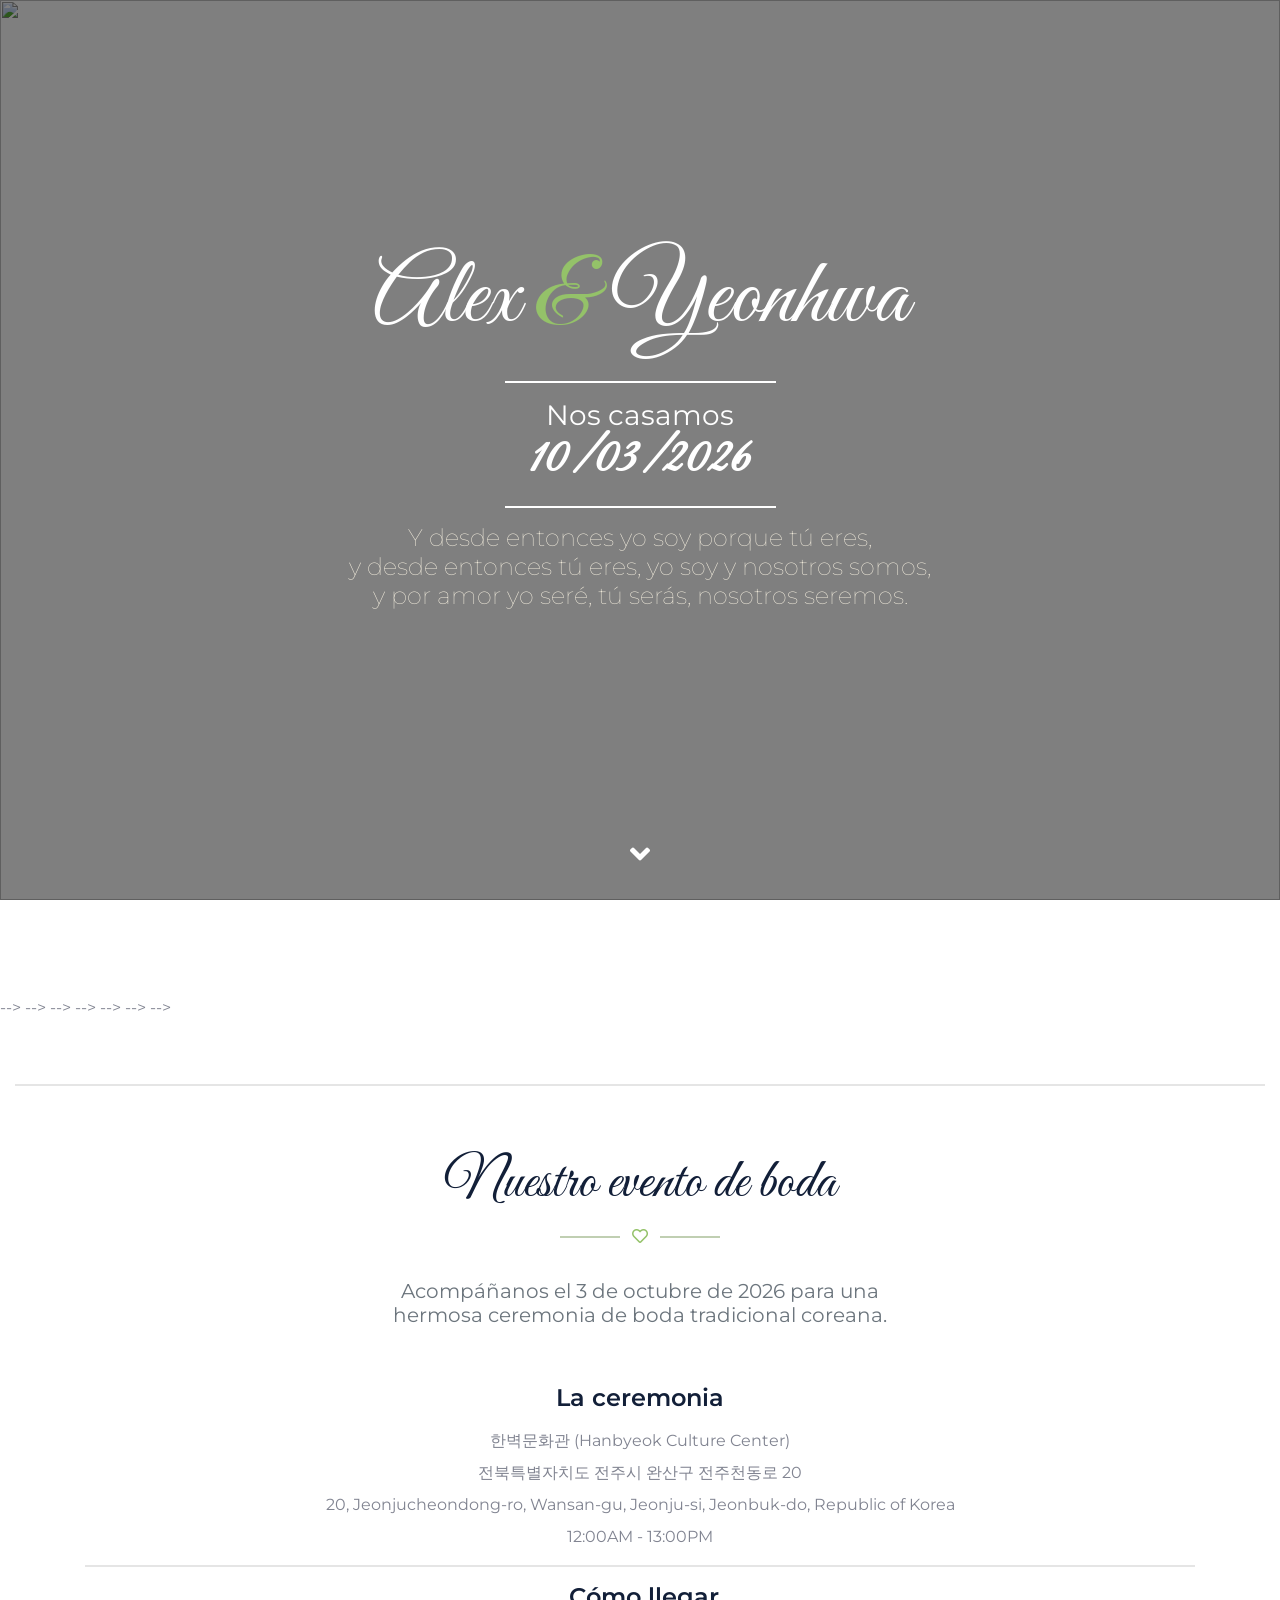
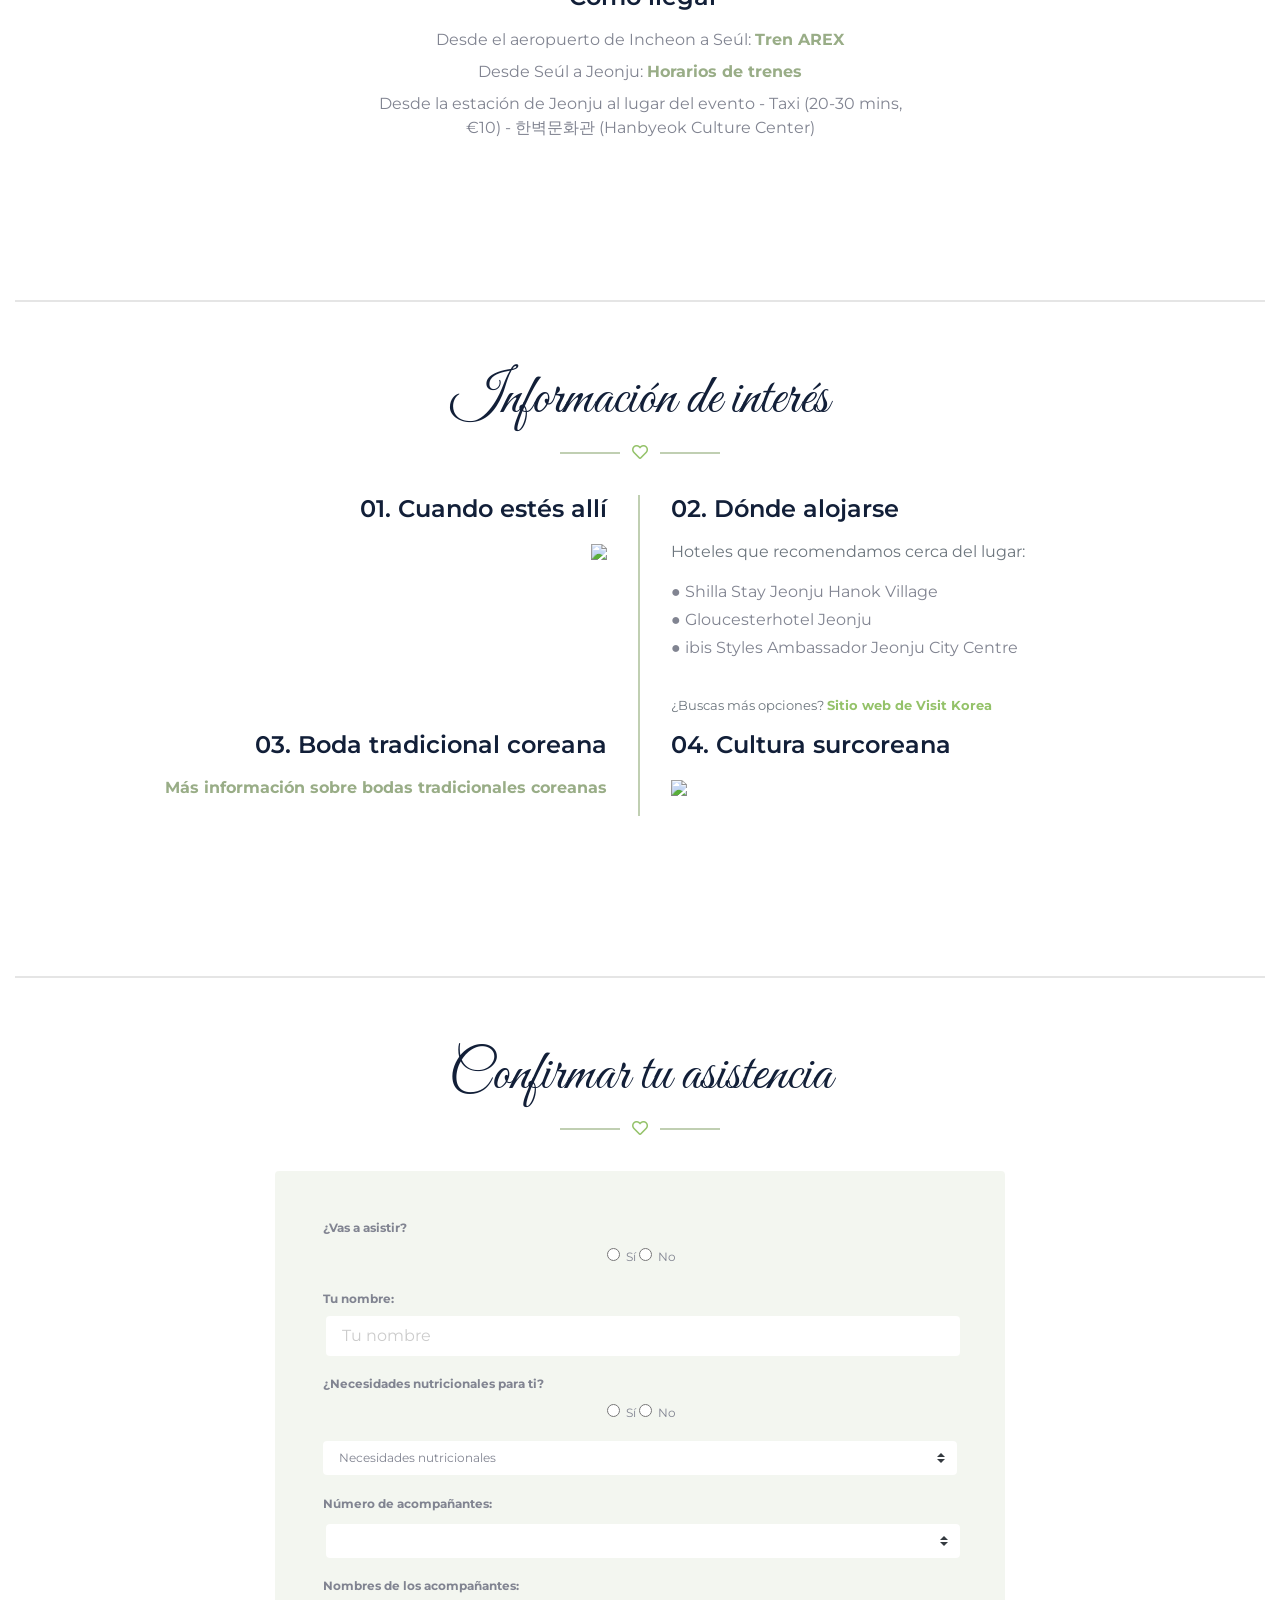
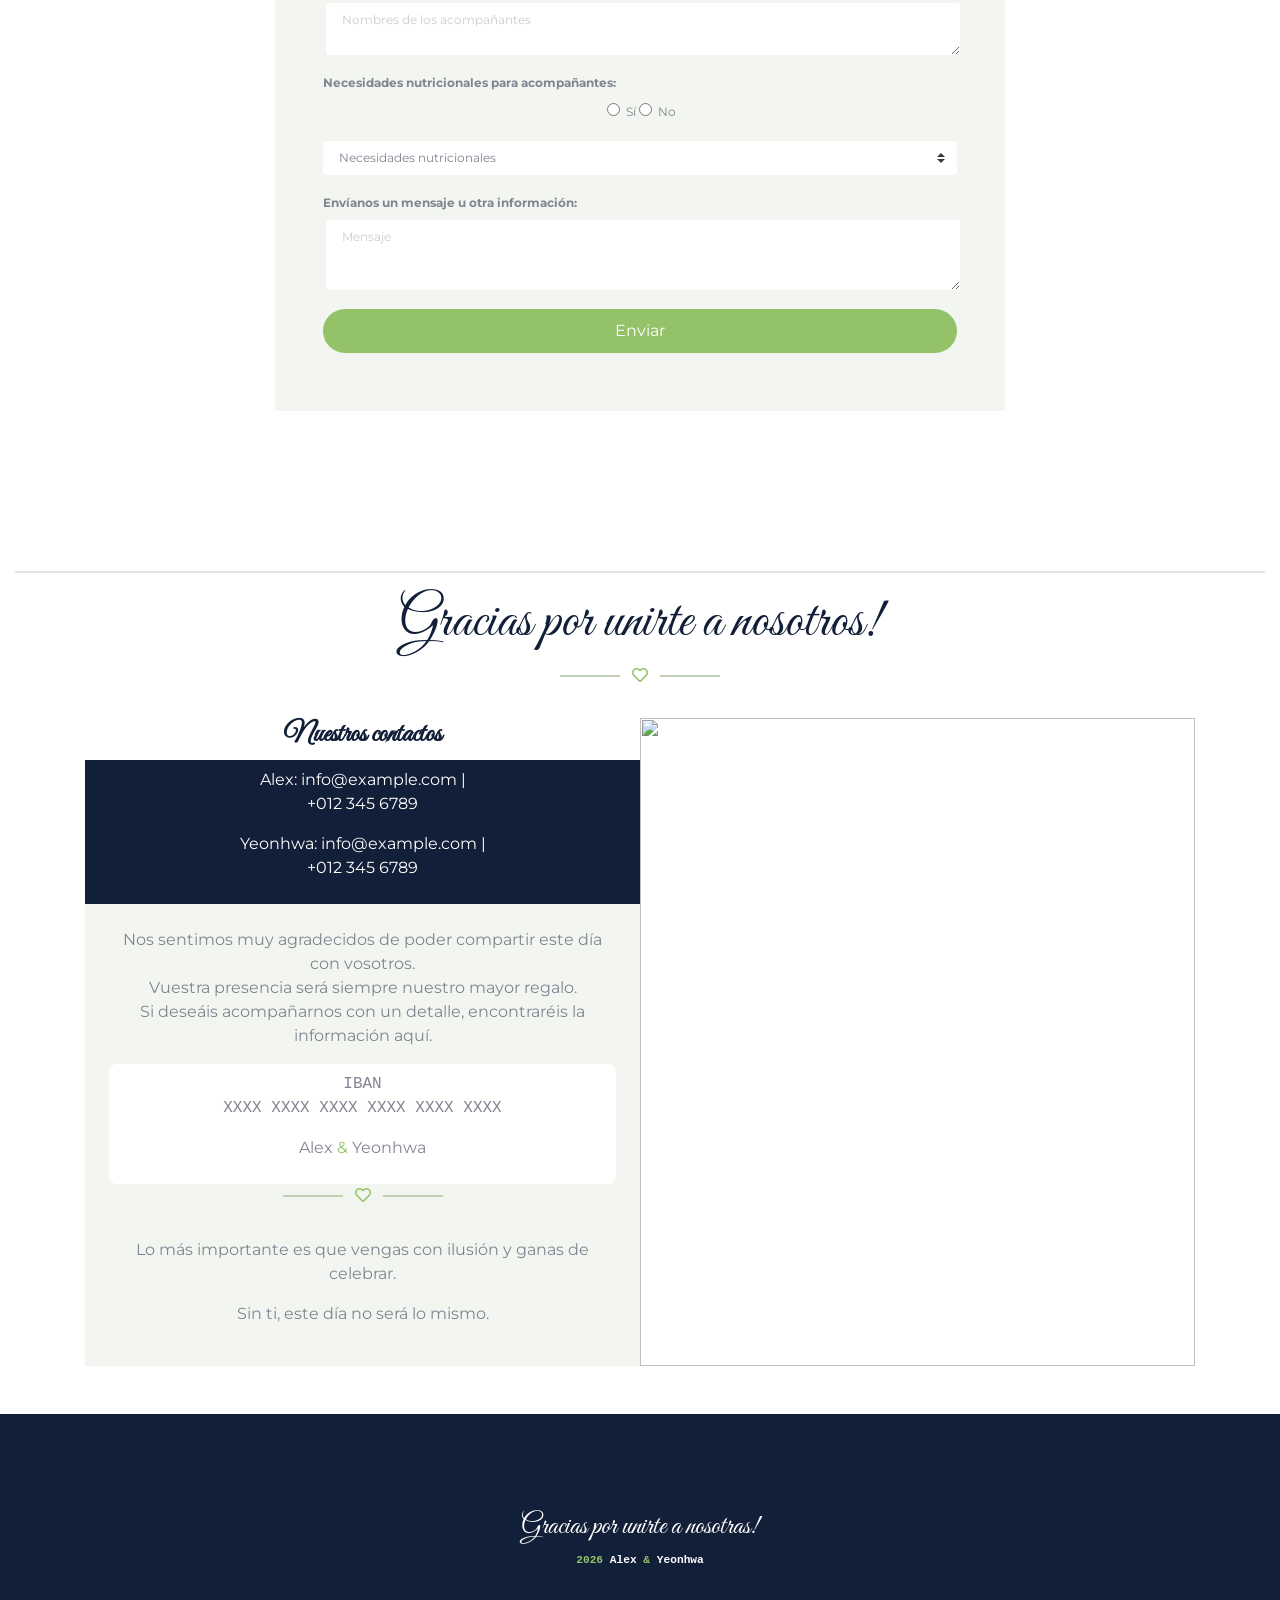
==== v_espanol/index.html @ d1706a79 "Add files via upload" ====
<!DOCTYPE html>
<html lang="en">

<head>
	<meta charset="utf-8">
	<title>Alex &#38; Yeonhwa Wedding</title>
	<meta name="viewport" content="width=device-width, initial-scale=1.0">
	<meta content="Free HTML Templates" name="keywords">
	<meta content="Free HTML Templates" name="description">

	<!-- Favicon -->
	<link href="img/favicon.ico" rel="icon">

	<!-- Google Web Fonts -->
	<link rel="preconnect" href="https://fonts.gstatic.com">
	<link href="https://fonts.googleapis.com/css2?family=Great+Vibes&family=Montserrat:wght@400;600&display=swap" rel="stylesheet">
	<link rel="preconnect" href="https://fonts.gstatic.com" crossorigin>
	<link href="https://fonts.googleapis.com/css2?family=Great+Vibes&family=Roboto:ital,wght@0,100..900;1,100..900&display=swap" rel="stylesheet">
	<!-- Font Awesome -->
	<link href="https://cdnjs.cloudflare.com/ajax/libs/font-awesome/5.10.0/css/all.min.css" rel="stylesheet">

	<!-- Libraries Stylesheet -->
	<link href="lib/owlcarousel/assets/owl.carousel.min.css" rel="stylesheet">
	<link href="lib/lightbox/css/lightbox.min.css" rel="stylesheet">

	<!-- Customized Bootstrap Stylesheet -->
	<link href="css/style.css" rel="stylesheet">
</head>

<body data-spy="scroll" data-target=".navbar" data-offset="51">
	<!-- Navbar Start -->
	<nav class="navbar fixed-top shadow-sm navbar-expand-lg bg-dark navbar-dark py-3 py-lg-0 px-lg-5">
		<a href="index.html" class="navbar-brand d-block d-lg-none">
			<h1 class="font-secondary text-white mb-n2">Alex <span class="text-dark-light-green">&#38;</span> Yeonhwa</h1>
		</a>
		<button type="button" class="navbar-toggler" data-toggle="collapse" data-target="#navbarCollapse">
			<span class="navbar-toggler-icon"></span>
		</button>
		<div class="collapse navbar-collapse justify-content-between" id="navbarCollapse">
			<div class="navbar-nav ml-auto py-0">
				<a href="#home" class="nav-item nav-link active">Inicio</a>
				<a href="#event" class="nav-item nav-link">Event</a>
				<a href="#informa" class="nav-item nav-link">Información</a>

				<!--
				<a href="#story" class="nav-item nav-link">Story</a>
				<a href="#gallery" class="nav-item nav-link">Gallery</a>
-->
			</div>
			<a href="index.html" class="navbar-brand mx-5 d-none d-lg-block">
				<h1 class="font-secondary text-white mb-n2">Alex <span class="text-dark-light-green">&#38;</span> Yeonhwa</h1>
			</a>
			<div class="navbar-nav mr-auto py-0">
				<a href="#rsvp" class="nav-item nav-link">RSVP</a>
				<a href="#contact" class="nav-item nav-link">Contacto</a>

				<a href="../index.html" class="nav-item nav-link"><img src="img/reino-unido.png"></a>
				<a href="v_korean/index.html" class="nav-item nav-link"><img src="img/corea-del-sur.png"></a>
				<a href="#" class="nav-item nav-link"><img src="img/espana.png"></a>

			</div>
		</div>
	</nav>
	<!-- Navbar End -->


	<!-- Carousel Start -->
	<div class="container-fluid p-0 mb-5 pb-5" id="home">
		<div id="">
			<div class="carousel-inner">
				<div class="carousel-item position-relative active" style="height: 100vh; min-height: 400px;">
					<img class="position-absolute w-100 h-100" src="img/carousel-1.jpg" style="object-fit: cover;">
					<div class="carousel-caption d-flex flex-column align-items-center justify-content-center">
						<div class="p-3" style="max-width: 900px;">
							<h1 class="display-1 font-secondary text-white mt-n3 mb-md-4">Alex <span class="text-dark-light-green">&#38;</span> Yeonhwa</h1>
							<div class="d-inline-block border-top border-bottom border-light py-3 px-4">
								<h3 class="font-weight-normal text-white m-0">Nos casamos</h3>
								<h3 class="font-weight-bolder font-secondary text-white m-0" style="font-size: 3rem;letter-spacing: 2px;">10/03/2026</h3>
							</div>
							<div class="d-inline-block  border-light py-3 px-4">
								<h4 class="text-white font-weight-lighter">
									<blockquote class="blockquote-home">Y desde entonces yo soy porque tú eres,<br>y desde entonces tú eres, yo soy y nosotros somos,<br>y por amor yo seré, tú serás, nosotros seremos.</blockquote>
								</h4>
							</div>
						</div>
					</div>
				</div>

			</div>

		</div>
	</div>
	<!-- Carousel End -->


	<!-- About Start -->
	<!-- <div class="container-fluid py-5" id="about"> -->
	<!-- 	<div class="container py-5"> -->
	<!-- 		<div class="section-title position-relative text-center"> -->
	<!-- 			<h1 class="font-secondary display-4">Nuestra historia en una canción</h1> -->
	<!---->
	<!-- 			<!--				<h6 class="text-uppercase text-primary mb-3" style="letter-spacing: 3px;">About</h6>--> -->
	<!-- 			<i class="far fa-heart text-dark-light-green"></i> -->
	<!-- 		</div> -->
	<!-- 		<div class="row m-0 mb-4 mb-md-0 pb-2 pb-md-0"> -->
	<!-- 			<div class="col-md-6 p-0 text-center text-md-right"> -->
	<!-- 				<div class="h-100 d-flex flex-column justify-content-center bg-secondary_semi p-5"> -->
	<!-- 					<p>Lorem elitr magna stet rebum dolores sed. Est stet labore est lorem lorem at amet sea, eos tempor rebum, labore amet ipsum sea lorem, stet rebum eirmod amet. Kasd clita kasd stet amet est dolor elitr.</p> -->
	<!-- 					<!-- <p><audio controls> --> -->
	<!-- 					<!-- 		<source src="music/TheGrandJamSweetCaroline2024.mp3" type="audio/mpeg" preload="none"> --> -->
	<!-- 					<!-- 		Tu navegador no soporta este elemento de audio. --> -->
	<!-- 					<!-- 	</audio> --> -->
	<!-- 					<!----> -->
	<!--      <!--         </p> --> -->
	<!-- 				</div> -->
	<!-- 			</div> -->
	<!-- 			<div class="col-md-6 p-0" style="min-height: 400px;"> -->
	<!-- 				<img class="position-absolute w-100 h-100" src="img/Mugunghwa_flor.png" style="object-fit: cover;"> -->
	<!-- 			</div> -->
	<!-- 		</div> -->
	<!-- 	</div> -->
	<!-- </div> -->
	<!-- About End -->



	<!-- Gallery Start
	<div class="container-fluid bg-gallery" id="gallery" style="padding: 120px 0; margin: 90px 0;">
		<div class="section-title position-relative text-center" style="margin-bottom: 120px;">
			<h1 class="font-secondary display-4 text-white">Our Photo Gallery</h1>
			<i class="far fa-heart text-dark-light-green"></i>
		</div>
		<div class="owl-carousel gallery-carousel">
			<div class="gallery-item">
				<img class="img-fluid w-100" src="img/gallery-1.jpg" alt="">
				<a href="img/gallery-1.jpg" data-lightbox="gallery">
					<i class="fa fa-2x fa-plus text-white"></i>
				</a>
			</div>
			<div class="gallery-item">
				<img class="img-fluid w-100" src="img/gallery-2.jpg" alt="">
				<a href="img/gallery-2.jpg" data-lightbox="gallery">
					<i class="fa fa-2x fa-plus text-white"></i>
				</a>
			</div>
			<div class="gallery-item">
				<img class="img-fluid w-100" src="img/gallery-3.jpg" alt="">
				<a href="img/gallery-3.jpg" data-lightbox="gallery">
					<i class="fa fa-2x fa-plus text-white"></i>
				</a>
			</div>
			<div class="gallery-item">
				<img class="img-fluid w-100" src="img/gallery-4.jpg" alt="">
				<a href="img/gallery-4.jpg" data-lightbox="gallery">
					<i class="fa fa-2x fa-plus text-white"></i>
				</a>
			</div>
			<div class="gallery-item">
				<img class="img-fluid w-100" src="img/gallery-5.jpg" alt="">
				<a href="img/gallery-5.jpg" data-lightbox="gallery">
					<i class="fa fa-2x fa-plus text-white"></i>
				</a>
			</div>
			<div class="gallery-item">
				<img class="img-fluid w-100" src="img/gallery-6.jpg" alt="">
				<a href="img/gallery-6.jpg" data-lightbox="gallery">
					<i class="fa fa-2x fa-plus text-white"></i>
				</a>
			</div>
		</div>
	</div>
 Gallery End -->


	<!-- Event Start -->
	<div class="container-fluid py-5" id="event">
		<hr>
		<div class="container py-5">
			<div class="section-title position-relative text-center">
				<!--   <h6 class="text-uppercase text-primary mb-3" style="letter-spacing: 3px;">Event</h6> -->
				<h1 class="font-secondary display-4">Nuestro evento de boda</h1>
				<i class="far fa-heart text-dark-light-green"></i>
			</div>
			<div class="row justify-content-center">
				<div class="col-md-6 text-center">
					<h5 class="font-weight-normal text-muted mb-3 pb-3">Acompáñanos el 3 de octubre de 2026 para una hermosa ceremonia de boda tradicional coreana.</h5>
				</div>
			</div>
			<div class="row">
				<div class="col-12">
					<div class="text-center">
						<img class="img-fluid mb-4" src="img/event-1.jpg" alt="" style="max-width:400px; border-radius:.5rem;">
						<h4 class="mb-3">La ceremonia</h4>
						<p class="mb-2">한벽문화관 (Hanbyeok Culture Center)</p>
						<p class="mb-2">전북특별자치도 전주시 완산구 전주천동로 20</p>
						<p class="mb-2">20, Jeonjucheondong-ro, Wansan-gu, Jeonju-si, Jeonbuk-do, Republic of Korea</p>
						<p class="mb-0">12:00AM - 13:00PM</p>
					</div>
				</div>
				<!--
				<div class="col-md-6">
					<div class="text-center text-md-left ml-md-3">
						<img class="img-fluid mb-4" src="img/event-2.jpg" alt="">
						<h4 class="mb-3">El convite</h4>
						<p class="mb-2">한벽문화관 (Hanbyeok Culture Center)</p>
						<p class="mb-2">전북특별자치도 전주시 완산구 전주천동로 20</p>
						<p class="mb-2">20, Jeonjucheondong-ro, Wansan-gu, Jeonju-si, Jeonbuk-do, Republic of Korea</p>
						<p class="mb-0">12:00AM - 13:00PM</p>
					</div>
				</div>
			-->
			</div>
			<hr>
			<div class="row justify-content-center">
				<div class="col-md-6 text-center">
					<h4 class="mb-3"><img class="img-fluid mb-4" src="img/mapa.png" alt=""> Cómo llegar</h4>
					<p class="m-0 mb-2">Desde el aeropuerto de Incheon a Seúl: <a href="https://www.seoul-airport.com/arex.php">Tren AREX</a></p>
					<p class="m-0 mb-2">Desde Seúl a Jeonju: <a href="https://www.koreantrain.com/train-seoul-jeonju">Horarios de trenes</a></p>
					<p class="m-0">Desde la estación de Jeonju al lugar del evento - Taxi (20-30 mins, €10) - 한벽문화관 (Hanbyeok Culture Center)</p>
				</div>
			</div>
		</div>
	</div>
	<!-- Event End -->

	<!-- details and more information Start -->



	<div class="container-fluid py-5" id="informa">
		<hr>
		<div class="container py-5">
			<div class="section-title position-relative text-center">
				<h1 class="font-secondary display-4">Información de interés</h1>
				<i class="far fa-heart text-dark-light-green"></i>
			</div>

			<div class="row">
				<div class="col-md-6 border-right border-primary">
					<div class="text-center text-md-right mr-md-3 mb-4 mb-md-0">
						<h4 class="mb-3">01. Cuando estés allí
						</h4>
						<p><a href="https://spanish.visitkorea.or.kr/svc/main/index.do">
								<img class="imagen-link" style="width:20%; height: auto;" src="img/site_logo_turism_Korea.png"></a>
						</p>
					</div>
				</div>
				<div class="col-md-6">
					<div class="text-center text-md-left ml-md-3">
						<h4 class="mb-3">02. Dónde alojarse</h4>
						<p class="m-0 text-muted mb-3">Hoteles que recomendamos cerca del lugar:</p>
						<ul class="list-unstyled d-inline-block text-left">
							<li class="mb-1">&#9679; Shilla Stay Jeonju Hanok Village</li>
							<li class="mb-1">&#9679; Gloucesterhotel Jeonju</li>
							<li class="mb-1">&#9679; ibis Styles Ambassador Jeonju City Centre</li>
						</ul>
						<p class="mt-3 small text-muted">¿Buscas más opciones? <a href="https://english.visitkorea.or.kr/svc/contents/contentsView.do?vcontsId=140676" class="text-dark-light-green">Sitio web de Visit Korea</a></p>
					</div>
				</div>
			</div>
			<div class="row">
				<div class="col-md-6 border-right border-primary">
					<div class="text-center text-md-right mr-md-3 mb-4 mb-md-0">
						<h4 class="mb-3">03. Boda tradicional coreana
						</h4>
						<p><a href="https://www.brides.com/traditional-korean-wedding-5087200">Más información sobre bodas tradicionales coreanas</a></p>
					</div>
				</div>
				<div class="col-md-6">
					<div class="text-center text-md-left ml-md-3">
						<h4 class="mb-3">04. Cultura surcoreana</h4>
						<p class="m-0"><a href="https://koreankulture.com/en/korean-culture/"><img class="imagen-link" style="width:15%; height: auto;" src="img/Korean-Kulture.png"></a>
						</p>
					</div>
				</div>
			</div>
		</div>
	</div>
	<!-- Information End -->


	<!-- RSVP Start -->
	<div class="container-fluid py-5" id="rsvp">
		<hr>
		<div class="container py-5">
			<div class="section-title position-relative text-center">
				<h1 class="font-secondary display-4">Confirmar tu asistencia</h1>
				<i class="far fa-heart text-dark-light-green"></i>
			</div>
			<div class="row justify-content-center">
				<div class="col-lg-8">
					<div class="d-flex flex-column justify-content-center bg-secondary_semi p-4 p-md-5 rounded">

						<form id="contactoForm">
							<div class="form-row mb-3">
								<div class="col-12">
									<p class="mb-2 font-weight-bold">¿Vas a asistir?</p>
									<div class="d-flex justify-content-center gap-4">
										<label class="radio-option"><input type="radio" name="attend" value="yes" required> Sí</label>
										<label class="radio-option"><input type="radio" name="attend" value="no" required> No</label>
									</div>
								</div>
							</div>
							<div class="form-row mb-3">
								<div class="col-12">
									<label for="name" class="font-weight-bold d-block mb-2">Tu nombre:</label>
									<input id="name" name="name" type="text" class="form-control bg-white border-0 rounded px-3 py-2 w-100" placeholder="Tu nombre" />
								</div>
							</div>
							<div class="form-row mb-3">
								<div class="col-12">
									<p class="mb-2 font-weight-bold">¿Necesidades nutricionales para ti?</p>
									<div class="d-flex flex-column align-items-center">
										<div class="d-flex justify-content-center gap-4 mb-2">
											<label class="radio-option"><input type="radio" name="nutrineedguest" value="yes" required> Sí</label>
											<label class="radio-option"><input type="radio" name="nutrineedguest" value="no" required> No</label>
										</div>
										<select name="nutritionalguest" class="form-control border-0 rounded px-3 py-2 w-100 custom-select">
											<option value="nutritionalguest" disabled selected>Necesidades nutricionales</option>
											<option value="Celiac">Celíaco/a</option>
											<option value="Egg Intolerant">Intolerante al huevo</option>
											<option value="Lactose Intolerant">Intolerante a la lactosa</option>
											<option value="Nut Intolerant">Intolerante a los frutos secos</option>
											<option value="Vegan">Vegano/a</option>
											<option value="Vegetarian">Vegetariano/a</option>
										</select>
									</div>
								</div>
							</div>
							<div class="form-row mb-3">
								<div class="col-12">
									<label for="ncompanions" class="font-weight-bold d-block mb-2">Número de acompañantes:</label>
									<select name="ncompanions" id="ncompanions" class="form-control border-0 rounded px-3 py-2 w-100 custom-select">
										<option value="0"> </option>
										<option value="1">1</option>
										<option value="2">2</option>
										<option value="3">3</option>
										<option value="4">4</option>
									</select>
								</div>
							</div>
							<div class="form-row mb-3">
								<div class="col-12">
									<label for="companionsname" class="font-weight-bold d-block mb-2">Nombres de los acompañantes:</label>
									<textarea id="companionsname" name="companionsname" type="text" class="form-control border-0 rounded px-3 py-2 w-100" rows="2" placeholder="Nombres de los acompañantes"></textarea>
								</div>
							</div>
							<div class="form-row mb-3">
								<div class="col-12">
									<p class="mb-2 font-weight-bold">Necesidades nutricionales para acompañantes:</p>
									<div class="d-flex flex-column align-items-center">
										<div class="d-flex justify-content-center gap-4 mb-2">
											<label class="radio-option"><input type="radio" name="nutrineedcompanion" value="yes" required> Sí</label>
											<label class="radio-option"><input type="radio" name="nutrineedcompanion" value="no" required> No</label>
										</div>
										<select name="nutricompanion" class="form-control border-0 rounded px-3 py-2 w-100 custom-select">
											<option value="Nutritional needs" disabled selected>Necesidades nutricionales</option>
											<option value="Celiac">Celíaco/a</option>
											<option value="Egg Intolerant">Intolerante al huevo</option>
											<option value="Lactose Intolerant">Intolerante a la lactosa</option>
											<option value="Nut Intolerant">Intolerante a los frutos secos</option>
											<option value="Vegan">Vegano/a</option>
											<option value="Vegetarian">Vegetariano/a</option>
										</select>
									</div>
								</div>
							</div>
							<div class="form-row mb-3">
								<div class="col-12">
									<label class="font-weight-bold d-block mb-2">Envíanos un mensaje u otra información:</label>
									<textarea name="message" class="form-control border-0 rounded px-3 py-2 w-100" rows="3" placeholder="Mensaje"></textarea>
								</div>
							</div>
							<div class="text-center">
								<button id="btnEnviar" class="btn btn-primary font-weight-normal py-3 px-5 rounded-pill" type="submit">Enviar</button>
							</div>
							<div id="respuesta" style="margin-top: 10px;" class="text-center"></div>
						</form>
					</div>
				</div>
			</div>
		</div>
	</div>

	<!-- regalos -->
	<div class="container-fluid py-5" id="contact">
		<hr>
		<div class="container py-7">
			<div class="section-title position-relative text-center">
				<h1 class="font-secondary display-4">Gracias por unirte a nosotros!</h1>
				<i class="far fa-heart text-dark-light-green"></i>
			</div>
			<div class="row m-0 mb-4 mb-md-0 pb-2 pb-md-0">
				<div class="col-md-6 p-0 text-center" class="container-fluid text-white py-5">
					<h3 class="font-secondary">Nuestros contactos</h3>
					<div class="bg-dark text-white py-2">
						<p href="#">Alex: info@example.com |<br>+012 345 6789</p>
						<p href="#">Yeonhwa: info@example.com |<br>+012 345 6789</p>
					</div>
					<div class="d-flex flex-column justify-content-center bg-secondary_semi p-4">
						<p>Nos sentimos muy agradecidos de poder compartir este día con vosotros.<br>Vuestra presencia será siempre nuestro mayor regalo.<br>Si deseáis acompañarnos con un detalle, encontraréis la información aquí.
						</p>

						<div class="bg-white iban">
							<p class="font-monospace">IBAN<br>XXXX XXXX XXXX XXXX XXXX XXXX</p>
							<p>Alex <span class="text-dark-light-green ">&#38;</span> Yeonhwa</p>
						</div>
						<div>
							<div class="section-title position-relative"> <i class="far fa-heart text-dark-light-green"></i>
							</div>
							<p>Lo más importante es que vengas con ilusión y ganas de celebrar.</p>
							<p>Sin ti, este día no será lo mismo.</p>
						</div>
					</div>
				</div>
				<div class="col-md-6 p-0" style="min-height: 400px;">
					<img class="position-absolute w-100 h-100" src="img/1402_crema.png" style="object-fit: cover;">
				</div>
			</div>
		</div>

	</div>


	<!-- regalos end -->

	<!-- Footer Start -->
	<footer class="footer-company-name">
		<div class="container-fluid bg-dark text-white py-5">
			<div class="container text-center py-5">
				<h3 class="font-secondary font-weight-light text-white mb-n2">Gracias por unirte a nosotras! </h3><br>
				<p class="font-weight-bolder font-monospace"><span class="text-dark-light-green">2026</span> Alex <span class="text-dark-light-green">&#38;</span> Yeonhwa</p>
				<!-- <div class="d-flex justify-content-center mb-4">
                <a class="btn btn-lg btn-outline-light btn-lg-square mr-2" href="#"><i class="fab fa-twitter"></i></a>
                <a class="btn btn-lg btn-outline-light btn-lg-square mr-2" href="#"><i class="fab fa-facebook-f"></i></a>
                <a class="btn btn-lg btn-outline-light btn-lg-square mr-2" href="#"><i class="fab fa-linkedin-in"></i></a>
                <a class="btn btn-lg btn-outline-light btn-lg-square" href="#"><i class="fab fa-instagram"></i></a>
            </div -->
				<!--
			<div class="d-flex justify-content-center py-2">
				<p class="text-white" href="#">info@example.com</p>
				<span class="px-3">|</span>
				<p class="text-white" href="#">+012 345 6789</p>
			</div>
-->

				<!--				<p>All Rights Reserved &#45; &copy; 2026 </p>-->
			</div>
		</div>
	</footer>
	<!-- Footer End -->


	<!-- Scroll to Bottom -->
	<i class="fa fa-2x fa-angle-down text-white scroll-to-bottom"></i>

	<!-- Back to Top -->
	<a href="#" class="btn btn-lg btn-outline-primary btn-lg-square back-to-top"><i class="fa fa-angle-double-up"></i></a>


	<!-- JavaScript Libraries -->
	<script src="https://code.jquery.com/jquery-3.4.1.min.js"></script>
	<script src="https://stackpath.bootstrapcdn.com/bootstrap/4.4.1/js/bootstrap.bundle.min.js"></script>
	<script src="lib/easing/easing.min.js"></script>
	<script src="lib/waypoints/waypoints.min.js"></script>
	<script src="lib/owlcarousel/owl.carousel.min.js"></script>
	<script src="lib/isotope/isotope.pkgd.min.js"></script>
	<script src="lib/lightbox/js/lightbox.min.js"></script>

	<!-- Template Javascript -->
	<script src="js/main.js"></script>


	<script>
		const formulario = document.getElementById('contactoForm');
		const respuestaVisual = document.getElementById('respuesta');
		const boton = document.getElementById('btnEnviar');

		formulario.addEventListener('submit', function(e) {
			e.preventDefault(); // Evita que la página se recargue

			boton.disabled = true;
			boton.innerText = "Enviando...";
			respuestaVisual.innerText = "Procesando tu mensaje...";

			// Creamos los datos para enviar
			const datos = new FormData(formulario);
			const url = 'https://script.google.com/macros/s/AKfycbwK4TyFvcQsBrlS-TJcxygdI5Q34UQXsyZIO8IEEPTDbDvqiJaVRNr7rJMWVWj1KH8uuQ/exec'; // <--- PEGA LA URL AQUÍ PARA EJECUTAR EL SCRIPT Y ENVIAR DATOS

			fetch(url, {
					method: 'POST',
					body: datos,
					mode: 'no-cors' // Importante para evitar bloqueos de Google
				})
				.then(() => {
					// Con 'no-cors' no podemos leer la respuesta del servidor, 
					// así que asumimos éxito si la petición se completa.
					respuestaVisual.style.color = "green";
					respuestaVisual.innerText = "¡Mensaje enviado con éxito!";
					formulario.reset(); // Limpia los campos
				})
				.catch(error => {
					respuestaVisual.style.color = "red";
					respuestaVisual.innerText = "Error al enviar: " + error.message;
				})
				.finally(() => {
					boton.disabled = false;
					boton.innerText = "Enviar Mensaje";
				});
		});

	</script>

</body>

</html>
---- v_espanol/css/style.css ----
/******* Bootstrap Theming ********/
/*!
 * Bootstrap v4.5.3 (https://getbootstrap.com/)
 * Copyright 2011-2020 The Bootstrap Authors
 * Copyright 2011-2020 Twitter, Inc.
 * Licensed under MIT (https://github.com/twbs/bootstrap/blob/main/LICENSE)
 */

/* 
naranja anterior: #E47A2E;
naranja claro: #ffdbbb;
*/
/* 
verde claro: #c0cfb2;
verde oscuro: #99ad87;
*/

:root {
	--blue: #007bff;
	--indigo: #6610f2;
	--purple: #6f42c1;
	--pink: #e83e8c;
	--red: #dc3545;
	--orange: #fd7e14;
	--yellow: #ffc107;
	--green: #28a745;
	--teal: #20c997;
	--cyan: #17a2b8;
	--white: #fff;
	--gray: #6c757d;
	--gray-dark: #343a40;
	--primary: #ffdbbb;
	--secondary: #EDF5F7;
	--success: #28a745;
	--info: #17a2b8;
	--warning: #ffc107;
	--danger: #dc3545;
	--light: #FFFFFF;
	--dark: #121F38;
	--breakpoint-xs: 0;
	--breakpoint-sm: 576px;
	--breakpoint-md: 768px;
	--breakpoint-lg: 992px;
	--breakpoint-xl: 1200px;
	--font-family-sans-serif: "Montserrat", sans-serif;
	--font-family-monospace: SFMono-Regular, Menlo, Monaco, Consolas, "Liberation Mono", "Courier New", monospace;
}

*,
*::before,
*::after {
	box-sizing: border-box;
}

.great-vibes-regular {
	font-family: "Great Vibes", cursive;
	font-weight: 400;
	font-style: normal;
}

html {
	font-family: sans-serif;
	line-height: 1.15;
	-webkit-text-size-adjust: 100%;
	-webkit-tap-highlight-color: rgba(0, 0, 0, 0);
}

article,
aside,
figcaption,
figure,
footer,
header,
hgroup,
main,
nav,
section {
	display: block;
}

body {
	margin: 0;
	font-family: "Montserrat", sans-serif;
	font-size: 1rem;
	font-weight: 400;
	line-height: 1.5;
	color: #818491;
	text-align: left;
	background-color: #FFFFFF;
}

[tabindex="-1"]:focus:not(:focus-visible) {
	outline: 0 !important;
}

hr {
	box-sizing: content-box;
	height: 0;
	overflow: visible;
}

h1,
h2,
h3,
h4,
h5,
h6 {
	margin-top: 0;
	margin-bottom: 0.5rem;
}

p {
	margin-top: 0;
	margin-bottom: 1rem;
}

abbr[title],
abbr[data-original-title] {
	text-decoration: underline;
	text-decoration: underline dotted;
	cursor: help;
	border-bottom: 0;
	text-decoration-skip-ink: none;
}

address {
	margin-bottom: 1rem;
	font-style: normal;
	line-height: inherit;
}

ol,
ul,
dl {
	margin-top: 0;
	margin-bottom: 1rem;
}

ol ol,
ul ul,
ol ul,
ul ol {
	margin-bottom: 0;
}

dt {
	font-weight: 700;
}

dd {
	margin-bottom: .5rem;
	margin-left: 0;
}

blockquote {
	margin: 0 0 1rem;
}

b,
strong {
	font-weight: bolder;
}

small {
	font-size: 80%;
}

sub,
sup {
	position: relative;
	font-size: 75%;
	line-height: 0;
	vertical-align: baseline;
}

sub {
	bottom: -.25em;
}

sup {
	top: -.5em;
}

a {
	color: #99AD87;
	font-weight: bold;
	text-decoration: none;
	background-color: transparent;
}

a:hover {
	color: #C0CFB2;
	text-decoration: underline;
	text-shadow: .5px .5px .5px #99AD87;
	text-decoration: none;
}

a:not([href]):not([class]) {
	color: inherit;
	text-decoration: none;
}

a:not([href]):not([class]):hover {
	color: inherit;
	text-decoration: none;
}

.imagen-link {
	transition: transform 0.3s ease, opacity 0.3s ease;
	/* Suaviza el efecto */
}

a:hover .imagen-link {
	transform: scale(1.1);
	/* Zoom al pasar el mouse */
	opacity: 0.8;
	color: orange;
	/* Ligera transparencia */
	/* Puedes añadir bordes o sombras: box-shadow: 0 4px 8px rgba(0,0,0,0.2); */
}

pre,
code,
kbd,
samp {
	font-family: SFMono-Regular, Menlo, Monaco, Consolas, "Liberation Mono", "Courier New", monospace;
	font-size: 1em;
}

pre {
	margin-top: 0;
	margin-bottom: 1rem;
	overflow: auto;
	-ms-overflow-style: scrollbar;
}

figure {
	margin: 0 0 1rem;
}

img {
	vertical-align: middle;
	border-style: none;
}

svg {
	overflow: hidden;
	vertical-align: middle;
}

table {
	border-collapse: collapse;
}

caption {
	padding-top: 0.75rem;
	padding-bottom: 0.75rem;
	color: #6c757d;
	text-align: left;
	caption-side: bottom;
}

th {
	text-align: inherit;
	text-align: -webkit-match-parent;
}

label {
	display: inline-block;
	margin-bottom: 0.5rem;
	width: 100%;
	text-align: left;
	/*	border: 1px solid blue*/
}

button {
	border-radius: 1em;
}

button:focus {
	outline: 1px dotted;
	outline: 5px auto -webkit-focus-ring-color;
}

input,
button,
select,
optgroup,
textarea {
	margin: .2rem;
	font-family: inherit;
	font-size: 1rem;
	line-height: inherit;
}

button,
input {
	overflow: visible;
}

button,
select {
	text-transform: none;
}

[role="button"] {
	cursor: pointer;
}

select {
	word-wrap: normal;
}

button,
[type="button"],
[type="reset"],
[type="submit"] {
	-webkit-appearance: button;
}

button:not(:disabled),
[type="button"]:not(:disabled),
[type="reset"]:not(:disabled),
[type="submit"]:not(:disabled) {
	cursor: pointer;
}

button::-moz-focus-inner,
[type="button"]::-moz-focus-inner,
[type="reset"]::-moz-focus-inner,
[type="submit"]::-moz-focus-inner {
	padding: 0;
	border-style: none;
}

input[type="radio"],
input[type="checkbox"] {
	box-sizing: border-box;
	padding: 0;
}

.radio-option {
	width: auto;
	box-sizing: border-box;
	padding: 0rem;
}

fieldset {
	min-width: 0;
	padding: 0;
	margin: 0;
	border: 0;
	background-color: #c0CFB2;
}

#contactoForm fieldset {
	background-color: rgba(192, 207, 178, 0.2);
	/*	border: 1px solid blue;*/
}


#contactoForm textarea {
	font-size: inherit;
	color: inherit;
}

#contactoForm select {
	font-size: inherit;
	color: inherit;
}

legend {
	display: block;
	width: auto;
	/*	max-width: 100%;*/
	padding: 0;
	margin-bottom: .5rem;
	font-size: 1rem;
	line-height: inherit;
	color: inherit;
	white-space: normal;

}

legend {}

@media (max-width: 1200px) {
	legend {
		font-size: calc(1.275rem + 0.3vw);
	}
}

progress {
	vertical-align: baseline;
}

[type="number"]::-webkit-inner-spin-button,
[type="number"]::-webkit-outer-spin-button {
	height: auto;
}

[type="search"] {
	outline-offset: -2px;
	-webkit-appearance: none;
}

[type="search"]::-webkit-search-decoration {
	-webkit-appearance: none;
}

::-webkit-file-upload-button {
	font: inherit;
	-webkit-appearance: button;
}

output {
	display: inline-block;
}

summary {
	display: list-item;
	cursor: pointer;
}

template {
	display: none;
}

[hidden] {
	display: none !important;
}

h1,
h2,
h3,
h4,
h5,
h6,
.h1,
.h2,
.h3,
.h4,
.h5,
.h6 {
	margin-bottom: 0.5rem;
	font-weight: 600;
	line-height: 1.2;
	color: #121F38;
}

h1,
.h1 {
	font-size: 2.5rem;
}

@media (max-width: 1200px) {

	h1,
	.h1 {
		font-size: calc(1.375rem + 1.5vw);
	}
}

h2,
.h2 {
	font-size: 2rem;
}

@media (max-width: 1200px) {

	h2,
	.h2 {
		font-size: calc(1.325rem + 0.9vw);
	}
}

h3,
.h3 {
	font-size: 1.75rem;
}

@media (max-width: 1200px) {

	h3,
	.h3 {
		font-size: calc(1.3rem + 0.6vw);
	}
}

h4,
.h4 {
	font-size: 1.5rem;
}

@media (max-width: 1200px) {

	h4,
	.h4 {
		font-size: calc(1.275rem + 0.3vw);
	}
}

h5,
.h5 {
	font-size: 1.25rem;
}

h6,
.h6 {
	font-size: 1rem;
}

.lead {
	font-size: 1.25rem;
	font-weight: 300;
}

.display-1 {
	font-size: 6rem;
	font-weight: 300;
	line-height: 1.2;
}

@media (max-width: 1200px) {
	.display-1 {
		font-size: calc(1.725rem + 5.7vw);
	}
}

.display-2 {
	font-size: 5.5rem;
	font-weight: 300;
	line-height: 1.2;
}

@media (max-width: 1200px) {
	.display-2 {
		font-size: calc(1.675rem + 5.1vw);
	}
}

.display-3 {
	font-size: 4.5rem;
	font-weight: 300;
	line-height: 1.2;
}

@media (max-width: 1200px) {
	.display-3 {
		font-size: calc(1.575rem + 3.9vw);
	}
}

.display-4 {
	font-size: 3.5rem;
	font-weight: 300;
	line-height: 1.2;
}

@media (max-width: 1200px) {
	.display-4 {
		font-size: calc(1.475rem + 2.7vw);
	}
}

hr {
	margin-top: 1rem;
	margin-bottom: 1rem;
	border: 0;
	border-top: 2px solid rgba(0, 0, 0, 0.1);
}

small,
.small {
	font-size: 80%;
	font-weight: 400;
}

mark,
.mark {
	padding: 0.2em;
	background-color: #fcf8e3;
}

.list-unstyled {
	padding-left: 0;
	list-style: none;
}

.list-inline {
	padding-left: 0;
	list-style: none;
}

.list-inline-item {
	display: inline-block;
}

.list-inline-item:not(:last-child) {
	margin-right: 0.5rem;
}

.initialism {
	font-size: 90%;
	text-transform: uppercase;
}

.blockquote {
	margin-bottom: 1rem;
	font-size: 1.25rem;
}

.blockquote-home {
	display: block;
	font-size: 100%;
	color: #fff8e7;
}

.iban {
	padding: .5em;
	border-radius: .5rem;

}

.blockquote-footer {
	display: block;
	font-size: 80%;
	color: #6c757d;
}

.blockquote-footer::before {
	content: "\2014\00A0";
}

.footer-company-name {
	font-size: 70%;
	margin: 0px;
	padding: 0px;
	/*	border: 1px solid blue;*/
}

.img-fluid {
	max-width: 100%;
	height: auto;
}

.img-thumbnail {
	padding: 0.25rem;
	background-color: #FFFFFF;
	border: 2px solid #dee2e6;
	max-width: 100%;
	height: auto;
}

.figure {
	display: inline-block;
}

.figure-img {
	margin-bottom: 0.5rem;
	line-height: 1;
}

.figure-caption {
	font-size: 90%;
	color: #6c757d;
}

code {
	font-size: 87.5%;
	color: #e83e8c;
	word-wrap: break-word;
}

a > code {
	color: inherit;
}

kbd {
	padding: 0.2rem 0.4rem;
	font-size: 87.5%;
	color: #fff;
	background-color: #212529;
}

kbd kbd {
	padding: 0;
	font-size: 100%;
	font-weight: 700;
}

pre {
	display: block;
	font-size: 87.5%;
	color: #212529;
}

pre code {
	font-size: inherit;
	color: inherit;
	word-break: normal;
}

.pre-scrollable {
	max-height: 340px;
	overflow-y: scroll;
}

.container,
.container-fluid,
.container-sm,
.container-md,
.container-lg,
.container-xl {
	width: 100%;
	padding-right: 15px;
	padding-left: 15px;
	margin-right: auto;
	margin-left: auto;
}

@media (min-width: 576px) {

	.container,
	.container-sm {
		max-width: 540px;
	}
}

@media (min-width: 768px) {

	.container,
	.container-sm,
	.container-md {
		max-width: 720px;
	}
}

@media (min-width: 992px) {

	.container,
	.container-sm,
	.container-md,
	.container-lg {
		max-width: 960px;
	}
}

@media (min-width: 1200px) {

	.container,
	.container-sm,
	.container-md,
	.container-lg,
	.container-xl {
		max-width: 1140px;
	}
}

.row {
	display: flex;
	flex-wrap: wrap;
	margin-right: -15px;
	margin-left: -15px;
}

.no-gutters {
	margin-right: 0;
	margin-left: 0;
}

.no-gutters > .col,
.no-gutters > [class*="col-"] {
	padding-right: 0;
	padding-left: 0;
}

.col-1,
.col-2,
.col-3,
.col-4,
.col-5,
.col-6,
.col-7,
.col-8,
.col-9,
.col-10,
.col-11,
.col-12,
.col,
.col-auto,
.col-sm-1,
.col-sm-2,
.col-sm-3,
.col-sm-4,
.col-sm-5,
.col-sm-6,
.col-sm-7,
.col-sm-8,
.col-sm-9,
.col-sm-10,
.col-sm-11,
.col-sm-12,
.col-sm,
.col-sm-auto,
.col-md-1,
.col-md-2,
.col-md-3,
.col-md-4,
.col-md-5,
.col-md-6,
.col-md-7,
.col-md-8,
.col-md-9,
.col-md-10,
.col-md-11,
.col-md-12,
.col-md,
.col-md-auto,
.col-lg-1,
.col-lg-2,
.col-lg-3,
.col-lg-4,
.col-lg-5,
.col-lg-6,
.col-lg-7,
.col-lg-8,
.col-lg-9,
.col-lg-10,
.col-lg-11,
.col-lg-12,
.col-lg,
.col-lg-auto,
.col-xl-1,
.col-xl-2,
.col-xl-3,
.col-xl-4,
.col-xl-5,
.col-xl-6,
.col-xl-7,
.col-xl-8,
.col-xl-9,
.col-xl-10,
.col-xl-11,
.col-xl-12,
.col-xl,
.col-xl-auto {
	position: relative;
	width: 100%;
	padding-right: 15px;
	padding-left: 15px;
}

.col {
	flex-basis: 0;
	flex-grow: 1;
	max-width: 100%;
}

.row-cols-1 > * {
	flex: 0 0 100%;
	max-width: 100%;
}

.row-cols-2 > * {
	flex: 0 0 50%;
	max-width: 50%;
}

.row-cols-3 > * {
	flex: 0 0 33.33333%;
	max-width: 33.33333%;
}

.row-cols-4 > * {
	flex: 0 0 25%;
	max-width: 25%;
}

.row-cols-5 > * {
	flex: 0 0 20%;
	max-width: 20%;
}

.row-cols-6 > * {
	flex: 0 0 16.66667%;
	max-width: 16.66667%;
}

.col-auto {
	flex: 0 0 auto;
	width: auto;
	max-width: 100%;
}

.col-1 {
	flex: 0 0 8.33333%;
	max-width: 8.33333%;
}

.col-2 {
	flex: 0 0 16.66667%;
	max-width: 16.66667%;
}

.col-3 {
	flex: 0 0 25%;
	max-width: 25%;
}

.col-4 {
	flex: 0 0 33.33333%;
	max-width: 33.33333%;
}

.col-5 {
	flex: 0 0 41.66667%;
	max-width: 41.66667%;
}

.col-6 {
	flex: 0 0 50%;
	max-width: 50%;
}

.col-7 {
	flex: 0 0 58.33333%;
	max-width: 58.33333%;
}

.col-8 {
	flex: 0 0 66.66667%;
	max-width: 66.66667%;
}

.col-9 {
	flex: 0 0 75%;
	max-width: 75%;
}

.col-10 {
	flex: 0 0 83.33333%;
	max-width: 83.33333%;
}

.col-11 {
	flex: 0 0 91.66667%;
	max-width: 91.66667%;
}

.col-12 {
	flex: 0 0 100%;
	max-width: 100%;
}

.order-first {
	order: -1;
}

.order-last {
	order: 13;
}

.order-0 {
	order: 0;
}

.order-1 {
	order: 1;
}

.order-2 {
	order: 2;
}

.order-3 {
	order: 3;
}

.order-4 {
	order: 4;
}

.order-5 {
	order: 5;
}

.order-6 {
	order: 6;
}

.order-7 {
	order: 7;
}

.order-8 {
	order: 8;
}

.order-9 {
	order: 9;
}

.order-10 {
	order: 10;
}

.order-11 {
	order: 11;
}

.order-12 {
	order: 12;
}

.offset-1 {
	margin-left: 8.33333%;
}

.offset-2 {
	margin-left: 16.66667%;
}

.offset-3 {
	margin-left: 25%;
}

.offset-4 {
	margin-left: 33.33333%;
}

.offset-5 {
	margin-left: 41.66667%;
}

.offset-6 {
	margin-left: 50%;
}

.offset-7 {
	margin-left: 58.33333%;
}

.offset-8 {
	margin-left: 66.66667%;
}

.offset-9 {
	margin-left: 75%;
}

.offset-10 {
	margin-left: 83.33333%;
}

.offset-11 {
	margin-left: 91.66667%;
}

@media (min-width: 576px) {
	.col-sm {
		flex-basis: 0;
		flex-grow: 1;
		max-width: 100%;
	}

	.row-cols-sm-1 > * {
		flex: 0 0 100%;
		max-width: 100%;
	}

	.row-cols-sm-2 > * {
		flex: 0 0 50%;
		max-width: 50%;
	}

	.row-cols-sm-3 > * {
		flex: 0 0 33.33333%;
		max-width: 33.33333%;
	}

	.row-cols-sm-4 > * {
		flex: 0 0 25%;
		max-width: 25%;
	}

	.row-cols-sm-5 > * {
		flex: 0 0 20%;
		max-width: 20%;
	}

	.row-cols-sm-6 > * {
		flex: 0 0 16.66667%;
		max-width: 16.66667%;
	}

	.col-sm-auto {
		flex: 0 0 auto;
		width: auto;
		max-width: 100%;
	}

	.col-sm-1 {
		flex: 0 0 8.33333%;
		max-width: 8.33333%;
	}

	.col-sm-2 {
		flex: 0 0 16.66667%;
		max-width: 16.66667%;
	}

	.col-sm-3 {
		flex: 0 0 25%;
		max-width: 25%;
	}

	.col-sm-4 {
		flex: 0 0 33.33333%;
		max-width: 33.33333%;
	}

	.col-sm-5 {
		flex: 0 0 41.66667%;
		max-width: 41.66667%;
	}

	.col-sm-6 {
		flex: 0 0 50%;
		max-width: 50%;
	}

	.col-sm-7 {
		flex: 0 0 58.33333%;
		max-width: 58.33333%;
	}

	.col-sm-8 {
		flex: 0 0 66.66667%;
		max-width: 66.66667%;
	}

	.col-sm-9 {
		flex: 0 0 75%;
		max-width: 75%;
	}

	.col-sm-10 {
		flex: 0 0 83.33333%;
		max-width: 83.33333%;
	}

	.col-sm-11 {
		flex: 0 0 91.66667%;
		max-width: 91.66667%;
	}

	.col-sm-12 {
		flex: 0 0 100%;
		max-width: 100%;
	}

	.order-sm-first {
		order: -1;
	}

	.order-sm-last {
		order: 13;
	}

	.order-sm-0 {
		order: 0;
	}

	.order-sm-1 {
		order: 1;
	}

	.order-sm-2 {
		order: 2;
	}

	.order-sm-3 {
		order: 3;
	}

	.order-sm-4 {
		order: 4;
	}

	.order-sm-5 {
		order: 5;
	}

	.order-sm-6 {
		order: 6;
	}

	.order-sm-7 {
		order: 7;
	}

	.order-sm-8 {
		order: 8;
	}

	.order-sm-9 {
		order: 9;
	}

	.order-sm-10 {
		order: 10;
	}

	.order-sm-11 {
		order: 11;
	}

	.order-sm-12 {
		order: 12;
	}

	.offset-sm-0 {
		margin-left: 0;
	}

	.offset-sm-1 {
		margin-left: 8.33333%;
	}

	.offset-sm-2 {
		margin-left: 16.66667%;
	}

	.offset-sm-3 {
		margin-left: 25%;
	}

	.offset-sm-4 {
		margin-left: 33.33333%;
	}

	.offset-sm-5 {
		margin-left: 41.66667%;
	}

	.offset-sm-6 {
		margin-left: 50%;
	}

	.offset-sm-7 {
		margin-left: 58.33333%;
	}

	.offset-sm-8 {
		margin-left: 66.66667%;
	}

	.offset-sm-9 {
		margin-left: 75%;
	}

	.offset-sm-10 {
		margin-left: 83.33333%;
	}

	.offset-sm-11 {
		margin-left: 91.66667%;
	}
}

@media (min-width: 768px) {
	.col-md {
		flex-basis: 0;
		flex-grow: 1;
		max-width: 100%;
	}

	.row-cols-md-1 > * {
		flex: 0 0 100%;
		max-width: 100%;
	}

	.row-cols-md-2 > * {
		flex: 0 0 50%;
		max-width: 50%;
	}

	.row-cols-md-3 > * {
		flex: 0 0 33.33333%;
		max-width: 33.33333%;
	}

	.row-cols-md-4 > * {
		flex: 0 0 25%;
		max-width: 25%;
	}

	.row-cols-md-5 > * {
		flex: 0 0 20%;
		max-width: 20%;
	}

	.row-cols-md-6 > * {
		flex: 0 0 16.66667%;
		max-width: 16.66667%;
	}

	.col-md-auto {
		flex: 0 0 auto;
		width: auto;
		max-width: 100%;
	}

	.col-md-1 {
		flex: 0 0 8.33333%;
		max-width: 8.33333%;
	}

	.col-md-2 {
		flex: 0 0 16.66667%;
		max-width: 16.66667%;
	}

	.col-md-3 {
		flex: 0 0 25%;
		max-width: 25%;
	}

	.col-md-4 {
		flex: 0 0 33.33333%;
		max-width: 33.33333%;
	}

	.col-md-5 {
		flex: 0 0 41.66667%;
		max-width: 41.66667%;
	}

	.col-md-6 {
		flex: 0 0 50%;
		max-width: 50%;
	}

	.col-md-7 {
		flex: 0 0 58.33333%;
		max-width: 58.33333%;
	}

	.col-md-8 {
		flex: 0 0 66.66667%;
		max-width: 66.66667%;
	}

	.col-md-9 {
		flex: 0 0 75%;
		max-width: 75%;
	}

	.col-md-10 {
		flex: 0 0 83.33333%;
		max-width: 83.33333%;
	}

	.col-md-11 {
		flex: 0 0 91.66667%;
		max-width: 91.66667%;
	}

	.col-md-12 {
		flex: 0 0 100%;
		max-width: 100%;
	}

	.order-md-first {
		order: -1;
	}

	.order-md-last {
		order: 13;
	}

	.order-md-0 {
		order: 0;
	}

	.order-md-1 {
		order: 1;
	}

	.order-md-2 {
		order: 2;
	}

	.order-md-3 {
		order: 3;
	}

	.order-md-4 {
		order: 4;
	}

	.order-md-5 {
		order: 5;
	}

	.order-md-6 {
		order: 6;
	}

	.order-md-7 {
		order: 7;
	}

	.order-md-8 {
		order: 8;
	}

	.order-md-9 {
		order: 9;
	}

	.order-md-10 {
		order: 10;
	}

	.order-md-11 {
		order: 11;
	}

	.order-md-12 {
		order: 12;
	}

	.offset-md-0 {
		margin-left: 0;
	}

	.offset-md-1 {
		margin-left: 8.33333%;
	}

	.offset-md-2 {
		margin-left: 16.66667%;
	}

	.offset-md-3 {
		margin-left: 25%;
	}

	.offset-md-4 {
		margin-left: 33.33333%;
	}

	.offset-md-5 {
		margin-left: 41.66667%;
	}

	.offset-md-6 {
		margin-left: 50%;
	}

	.offset-md-7 {
		margin-left: 58.33333%;
	}

	.offset-md-8 {
		margin-left: 66.66667%;
	}

	.offset-md-9 {
		margin-left: 75%;
	}

	.offset-md-10 {
		margin-left: 83.33333%;
	}

	.offset-md-11 {
		margin-left: 91.66667%;
	}
}

@media (min-width: 992px) {
	.col-lg {
		flex-basis: 0;
		flex-grow: 1;
		max-width: 100%;
	}

	.row-cols-lg-1 > * {
		flex: 0 0 100%;
		max-width: 100%;
	}

	.row-cols-lg-2 > * {
		flex: 0 0 50%;
		max-width: 50%;
	}

	.row-cols-lg-3 > * {
		flex: 0 0 33.33333%;
		max-width: 33.33333%;
	}

	.row-cols-lg-4 > * {
		flex: 0 0 25%;
		max-width: 25%;
	}

	.row-cols-lg-5 > * {
		flex: 0 0 20%;
		max-width: 20%;
	}

	.row-cols-lg-6 > * {
		flex: 0 0 16.66667%;
		max-width: 16.66667%;
	}

	.col-lg-auto {
		flex: 0 0 auto;
		width: auto;
		max-width: 100%;
	}

	.col-lg-1 {
		flex: 0 0 8.33333%;
		max-width: 8.33333%;
	}

	.col-lg-2 {
		flex: 0 0 16.66667%;
		max-width: 16.66667%;
	}

	.col-lg-3 {
		flex: 0 0 25%;
		max-width: 25%;
	}

	.col-lg-4 {
		flex: 0 0 33.33333%;
		max-width: 33.33333%;
	}

	.col-lg-5 {
		flex: 0 0 41.66667%;
		max-width: 41.66667%;
	}

	.col-lg-6 {
		flex: 0 0 50%;
		max-width: 50%;
	}

	.col-lg-7 {
		flex: 0 0 58.33333%;
		max-width: 58.33333%;
	}

	.col-lg-8 {
		flex: 0 0 66.66667%;
		max-width: 66.66667%;
	}

	.col-lg-9 {
		flex: 0 0 75%;
		max-width: 75%;
	}

	.col-lg-10 {
		flex: 0 0 83.33333%;
		max-width: 83.33333%;
	}

	.col-lg-11 {
		flex: 0 0 91.66667%;
		max-width: 91.66667%;
	}

	.col-lg-12 {
		flex: 0 0 100%;
		max-width: 100%;
	}

	.order-lg-first {
		order: -1;
	}

	.order-lg-last {
		order: 13;
	}

	.order-lg-0 {
		order: 0;
	}

	.order-lg-1 {
		order: 1;
	}

	.order-lg-2 {
		order: 2;
	}

	.order-lg-3 {
		order: 3;
	}

	.order-lg-4 {
		order: 4;
	}

	.order-lg-5 {
		order: 5;
	}

	.order-lg-6 {
		order: 6;
	}

	.order-lg-7 {
		order: 7;
	}

	.order-lg-8 {
		order: 8;
	}

	.order-lg-9 {
		order: 9;
	}

	.order-lg-10 {
		order: 10;
	}

	.order-lg-11 {
		order: 11;
	}

	.order-lg-12 {
		order: 12;
	}

	.offset-lg-0 {
		margin-left: 0;
	}

	.offset-lg-1 {
		margin-left: 8.33333%;
	}

	.offset-lg-2 {
		margin-left: 16.66667%;
	}

	.offset-lg-3 {
		margin-left: 25%;
	}

	.offset-lg-4 {
		margin-left: 33.33333%;
	}

	.offset-lg-5 {
		margin-left: 41.66667%;
	}

	.offset-lg-6 {
		margin-left: 50%;
	}

	.offset-lg-7 {
		margin-left: 58.33333%;
	}

	.offset-lg-8 {
		margin-left: 66.66667%;
	}

	.offset-lg-9 {
		margin-left: 75%;
	}

	.offset-lg-10 {
		margin-left: 83.33333%;
	}

	.offset-lg-11 {
		margin-left: 91.66667%;
	}
}

@media (min-width: 1200px) {
	.col-xl {
		flex-basis: 0;
		flex-grow: 1;
		max-width: 100%;
	}

	.row-cols-xl-1 > * {
		flex: 0 0 100%;
		max-width: 100%;
	}

	.row-cols-xl-2 > * {
		flex: 0 0 50%;
		max-width: 50%;
	}

	.row-cols-xl-3 > * {
		flex: 0 0 33.33333%;
		max-width: 33.33333%;
	}

	.row-cols-xl-4 > * {
		flex: 0 0 25%;
		max-width: 25%;
	}

	.row-cols-xl-5 > * {
		flex: 0 0 20%;
		max-width: 20%;
	}

	.row-cols-xl-6 > * {
		flex: 0 0 16.66667%;
		max-width: 16.66667%;
	}

	.col-xl-auto {
		flex: 0 0 auto;
		width: auto;
		max-width: 100%;
	}

	.col-xl-1 {
		flex: 0 0 8.33333%;
		max-width: 8.33333%;
	}

	.col-xl-2 {
		flex: 0 0 16.66667%;
		max-width: 16.66667%;
	}

	.col-xl-3 {
		flex: 0 0 25%;
		max-width: 25%;
	}

	.col-xl-4 {
		flex: 0 0 33.33333%;
		max-width: 33.33333%;
	}

	.col-xl-5 {
		flex: 0 0 41.66667%;
		max-width: 41.66667%;
	}

	.col-xl-6 {
		flex: 0 0 50%;
		max-width: 50%;
	}

	.col-xl-7 {
		flex: 0 0 58.33333%;
		max-width: 58.33333%;
	}

	.col-xl-8 {
		flex: 0 0 66.66667%;
		max-width: 66.66667%;
	}

	.col-xl-9 {
		flex: 0 0 75%;
		max-width: 75%;
	}

	.col-xl-10 {
		flex: 0 0 83.33333%;
		max-width: 83.33333%;
	}

	.col-xl-11 {
		flex: 0 0 91.66667%;
		max-width: 91.66667%;
	}

	.col-xl-12 {
		flex: 0 0 100%;
		max-width: 100%;
	}

	.order-xl-first {
		order: -1;
	}

	.order-xl-last {
		order: 13;
	}

	.order-xl-0 {
		order: 0;
	}

	.order-xl-1 {
		order: 1;
	}

	.order-xl-2 {
		order: 2;
	}

	.order-xl-3 {
		order: 3;
	}

	.order-xl-4 {
		order: 4;
	}

	.order-xl-5 {
		order: 5;
	}

	.order-xl-6 {
		order: 6;
	}

	.order-xl-7 {
		order: 7;
	}

	.order-xl-8 {
		order: 8;
	}

	.order-xl-9 {
		order: 9;
	}

	.order-xl-10 {
		order: 10;
	}

	.order-xl-11 {
		order: 11;
	}

	.order-xl-12 {
		order: 12;
	}

	.offset-xl-0 {
		margin-left: 0;
	}

	.offset-xl-1 {
		margin-left: 8.33333%;
	}

	.offset-xl-2 {
		margin-left: 16.66667%;
	}

	.offset-xl-3 {
		margin-left: 25%;
	}

	.offset-xl-4 {
		margin-left: 33.33333%;
	}

	.offset-xl-5 {
		margin-left: 41.66667%;
	}

	.offset-xl-6 {
		margin-left: 50%;
	}

	.offset-xl-7 {
		margin-left: 58.33333%;
	}

	.offset-xl-8 {
		margin-left: 66.66667%;
	}

	.offset-xl-9 {
		margin-left: 75%;
	}

	.offset-xl-10 {
		margin-left: 83.33333%;
	}

	.offset-xl-11 {
		margin-left: 91.66667%;
	}
}

.table {
	width: 100%;
	margin-bottom: 1rem;
	color: #818491;
}

.table th,
.table td {
	padding: 0.75rem;
	vertical-align: top;
	border-top: 2px solid #dee2e6;
}

.table thead th {
	vertical-align: bottom;
	border-bottom: 4px solid #dee2e6;
}

.table tbody + tbody {
	border-top: 4px solid #dee2e6;
}

.table-sm th,
.table-sm td {
	padding: 0.3rem;
}

.table-bordered {
	border: 2px solid #dee2e6;
}

.table-bordered th,
.table-bordered td {
	border: 2px solid #dee2e6;
}

.table-bordered thead th,
.table-bordered thead td {
	border-bottom-width: 4px;
}

.table-borderless th,
.table-borderless td,
.table-borderless thead th,
.table-borderless tbody + tbody {
	border: 0;
}

.table-striped tbody tr:nth-of-type(odd) {
	background-color: rgba(0, 0, 0, 0.05);
}

.table-hover tbody tr:hover {
	color: #818491;
	background-color: rgba(0, 0, 0, 0.075);
}

.table-primary,
.table-primary > th,
.table-primary > td {
	background-color: #f7dac4;
}

.table-primary th,
.table-primary td,
.table-primary thead th,
.table-primary tbody + tbody {
	border-color: #f1ba92;
}

.table-hover .table-primary:hover {
	background-color: #f4ccae;
}

.table-hover .table-primary:hover > td,
.table-hover .table-primary:hover > th {
	background-color: #f4ccae;
}

.table-secondary,
.table-secondary > th,
.table-secondary > td {
	background-color: #fafcfd;
}

.table-secondary th,
.table-secondary td,
.table-secondary thead th,
.table-secondary tbody + tbody {
	border-color: #f6fafb;
}

.table-hover .table-secondary:hover {
	background-color: #e8f1f6;
}

.table-hover .table-secondary:hover > td,
.table-hover .table-secondary:hover > th {
	background-color: #e8f1f6;
}

.table-success,
.table-success > th,
.table-success > td {
	background-color: #c3e6cb;
}

.table-success th,
.table-success td,
.table-success thead th,
.table-success tbody + tbody {
	border-color: #8fd19e;
}

.table-hover .table-success:hover {
	background-color: #b1dfbb;
}

.table-hover .table-success:hover > td,
.table-hover .table-success:hover > th {
	background-color: #b1dfbb;
}

.table-info,
.table-info > th,
.table-info > td {
	background-color: #bee5eb;
}

.table-info th,
.table-info td,
.table-info thead th,
.table-info tbody + tbody {
	border-color: #86cfda;
}

.table-hover .table-info:hover {
	background-color: #abdde5;
}

.table-hover .table-info:hover > td,
.table-hover .table-info:hover > th {
	background-color: #abdde5;
}

.table-warning,
.table-warning > th,
.table-warning > td {
	background-color: #ffeeba;
}

.table-warning th,
.table-warning td,
.table-warning thead th,
.table-warning tbody + tbody {
	border-color: #ffdf7e;
}

.table-hover .table-warning:hover {
	background-color: #ffe8a1;
}

.table-hover .table-warning:hover > td,
.table-hover .table-warning:hover > th {
	background-color: #ffe8a1;
}

.table-danger,
.table-danger > th,
.table-danger > td {
	background-color: #f5c6cb;
}

.table-danger th,
.table-danger td,
.table-danger thead th,
.table-danger tbody + tbody {
	border-color: #ed969e;
}

.table-hover .table-danger:hover {
	background-color: #f1b0b7;
}

.table-hover .table-danger:hover > td,
.table-hover .table-danger:hover > th {
	background-color: #f1b0b7;
}

.table-light,
.table-light > th,
.table-light > td {
	background-color: white;
}

.table-light th,
.table-light td,
.table-light thead th,
.table-light tbody + tbody {
	border-color: white;
}

.table-hover .table-light:hover {
	background-color: #f2f2f2;
}

.table-hover .table-light:hover > td,
.table-hover .table-light:hover > th {
	background-color: #f2f2f2;
}

.table-dark,
.table-dark > th,
.table-dark > td {
	background-color: #bdc0c7;
}

.table-dark th,
.table-dark td,
.table-dark thead th,
.table-dark tbody + tbody {
	border-color: #848b98;
}

.table-hover .table-dark:hover {
	background-color: #afb3bb;
}

.table-hover .table-dark:hover > td,
.table-hover .table-dark:hover > th {
	background-color: #afb3bb;
}

.table-active,
.table-active > th,
.table-active > td {
	background-color: rgba(0, 0, 0, 0.075);
}

.table-hover .table-active:hover {
	background-color: rgba(0, 0, 0, 0.075);
}

.table-hover .table-active:hover > td,
.table-hover .table-active:hover > th {
	background-color: rgba(0, 0, 0, 0.075);
}

.table .thead-dark th {
	color: #fff;
	background-color: #343a40;
	border-color: #454d55;
}

.table .thead-light th {
	color: #495057;
	background-color: #e9ecef;
	border-color: #dee2e6;
}

.table-dark {
	color: #fff;
	background-color: #343a40;
}

.table-dark th,
.table-dark td,
.table-dark thead th {
	border-color: #454d55;
}

.table-dark.table-bordered {
	border: 0;
}

.table-dark.table-striped tbody tr:nth-of-type(odd) {
	background-color: rgba(255, 255, 255, 0.05);
}

.table-dark.table-hover tbody tr:hover {
	color: #fff;
	background-color: rgba(255, 255, 255, 0.075);
}

@media (max-width: 575.98px) {
	.table-responsive-sm {
		display: block;
		width: 100%;
		overflow-x: auto;
		-webkit-overflow-scrolling: touch;
	}

	.table-responsive-sm > .table-bordered {
		border: 0;
	}
}

@media (max-width: 767.98px) {
	.table-responsive-md {
		display: block;
		width: 100%;
		overflow-x: auto;
		-webkit-overflow-scrolling: touch;
	}

	.table-responsive-md > .table-bordered {
		border: 0;
	}
}

@media (max-width: 991.98px) {
	.table-responsive-lg {
		display: block;
		width: 100%;
		overflow-x: auto;
		-webkit-overflow-scrolling: touch;
	}

	.table-responsive-lg > .table-bordered {
		border: 0;
	}
}

@media (max-width: 1199.98px) {
	.table-responsive-xl {
		display: block;
		width: 100%;
		overflow-x: auto;
		-webkit-overflow-scrolling: touch;
	}

	.table-responsive-xl > .table-bordered {
		border: 0;
	}
}

.table-responsive {
	display: block;
	width: 100%;
	overflow-x: auto;
	-webkit-overflow-scrolling: touch;
}

.table-responsive > .table-bordered {
	border: 0;
}

.form-control {
	display: block;
	width: 100%;
	height: calc(1.5em + 0.75rem + 4px);
	padding: 0.375rem 0.75rem;
	font-size: 1rem;
	font-weight: 400;
	line-height: 1.5;
	color: #495057;
	background-color: #fff;
	background-clip: padding-box;
	border: 2px solid #ced4da;
	border-radius: 0;
	transition: border-color 0.15s ease-in-out, box-shadow 0.15s ease-in-out;
}

@media (prefers-reduced-motion: reduce) {
	.form-control {
		transition: none;
	}
}

.form-control::-ms-expand {
	background-color: transparent;
	border: 0;
}

.form-control:-moz-focusring {
	color: transparent;
	text-shadow: 0 0 0 #495057;
}

.form-control:focus {
	/*	poner foco en campos del formulario */
	color: #495057;
	background-color: #fff;
	border-color: #99AD87;
	outline: 0;
	box-shadow: 0 0 0 0.2rem rgba(153, 173, 135, 0.25);
}

.form-control::placeholder {
	color: #ccc;
	opacity: 1;
}

.form-control:disabled,
.form-control[readonly] {
	background-color: #e9ecef;
	opacity: 1;
}

input[type="date"].form-control,
input[type="time"].form-control,
input[type="datetime-local"].form-control,
input[type="month"].form-control {
	appearance: none;
}

select.form-control:focus::-ms-value {
	color: #495057;
	background-color: #fff;
}

.form-control-file,
.form-control-range {
	display: block;
	width: 100%;
}

.col-form-label {
	padding-top: calc(0.375rem + 2px);
	padding-bottom: calc(0.375rem + 2px);
	margin-bottom: 0;
	font-size: inherit;
	line-height: 1.5;
}

.col-form-label-lg {
	padding-top: calc(0.5rem + 2px);
	padding-bottom: calc(0.5rem + 2px);
	font-size: 1.25rem;
	line-height: 1.5;
}

.col-form-label-sm {
	padding-top: calc(0.25rem + 2px);
	padding-bottom: calc(0.25rem + 2px);
	font-size: 0.875rem;
	line-height: 1.5;
}

.form-control-plaintext {
	display: block;
	width: 100%;
	padding: 0.375rem 0;
	margin-bottom: 0;
	font-size: 1rem;
	line-height: 1.5;
	color: #818491;
	background-color: transparent;
	border: solid transparent;
	border-width: 2px 0;
}

.form-control-plaintext.form-control-sm,
.form-control-plaintext.form-control-lg {
	padding-right: 0;
	padding-left: 0;
}

.form-control-sm {
	height: calc(1.5em + 0.5rem + 4px);
	padding: 0.25rem 0.5rem;
	font-size: 0.875rem;
	line-height: 1.5;
}

.form-control-lg {
	height: calc(1.5em + 1rem + 4px);
	padding: 0.5rem 1rem;
	font-size: 1.25rem;
	line-height: 1.5;
}

select.form-control[size],
select.form-control[multiple] {
	height: auto;
}

textarea.form-control {
	height: auto;
}

.form-group {
	margin-bottom: 1rem;
}

form textarea {
	/*	border: 1px solid blue !imnportant;*/
	font-size: 50rem !imnportant;
}

.form-text {
	display: block;
	margin-top: 0.25rem;
}

.form-row {
	display: flex;
	flex-wrap: wrap;
	margin-right: -5px;
	margin-left: -5px;
}

.form-row > .col,
.form-row > [class*="col-"] {
	padding-right: 5px;
	padding-left: 5px;
}

.form-check {
	position: relative;
	display: block;
	padding-left: 1.25rem;
}

.form-check-input {
	position: absolute;
	margin-top: 0.3rem;
	margin-left: -1.25rem;
}

.form-check-input[disabled] ~ .form-check-label,
.form-check-input:disabled ~ .form-check-label {
	color: #6c757d;
}

.form-check-label {
	margin-bottom: 1rem;
}

.form-check-inline {
	display: inline-flex;
	align-items: center;
	padding-left: 0;
	margin-right: 0.75rem;
}

.form-check-inline .form-check-input {
	position: static;
	margin-top: 0;
	margin-right: 0.3125rem;
	margin-left: 0;
}

.valid-feedback {
	display: none;
	width: 100%;
	margin-top: 0.25rem;
	font-size: 80%;
	color: #28a745;
}

.valid-tooltip {
	position: absolute;
	top: 100%;
	left: 0;
	z-index: 5;
	display: none;
	max-width: 100%;
	padding: 0.25rem 0.5rem;
	margin-top: .1rem;
	font-size: 0.875rem;
	line-height: 1.5;
	color: #fff;
	background-color: rgba(40, 167, 69, 0.9);
}

.was-validated :valid ~ .valid-feedback,
.was-validated :valid ~ .valid-tooltip,
.is-valid ~ .valid-feedback,
.is-valid ~ .valid-tooltip {
	display: block;
}

.was-validated .form-control:valid,
.form-control.is-valid {
	border-color: #28a745;
	padding-right: calc(1.5em + 0.75rem);
	background-image: url("data:image/svg+xml,%3csvg xmlns='http://www.w3.org/2000/svg' width='8' height='8' viewBox='0 0 8 8'%3e%3cpath fill='%2328a745' d='M2.3 6.73L.6 4.53c-.4-1.04.46-1.4 1.1-.8l1.1 1.4 3.4-3.8c.6-.63 1.6-.27 1.2.7l-4 4.6c-.43.5-.8.4-1.1.1z'/%3e%3c/svg%3e");
	background-repeat: no-repeat;
	background-position: right calc(0.375em + 0.1875rem) center;
	background-size: calc(0.75em + 0.375rem) calc(0.75em + 0.375rem);
}

.was-validated .form-control:valid:focus,
.form-control.is-valid:focus {
	border-color: #28a745;
	box-shadow: 0 0 0 0.2rem rgba(40, 167, 69, 0.25);
}

.was-validated textarea.form-control:valid,
textarea.form-control.is-valid {
	padding-right: calc(1.5em + 0.75rem);
	background-position: top calc(0.375em + 0.1875rem) right calc(0.375em + 0.1875rem);
}

.was-validated .custom-select:valid,
.custom-select.is-valid {
	border-color: #28a745;
	padding-right: calc(0.75em + 2.3125rem);
	background: url("data:image/svg+xml,%3csvg xmlns='http://www.w3.org/2000/svg' width='4' height='5' viewBox='0 0 4 5'%3e%3cpath fill='%23343a40' d='M2 0L0 2h4zm0 5L0 3h4z'/%3e%3c/svg%3e") no-repeat right 0.75rem center/8px 10px, url("data:image/svg+xml,%3csvg xmlns='http://www.w3.org/2000/svg' width='8' height='8' viewBox='0 0 8 8'%3e%3cpath fill='%2328a745' d='M2.3 6.73L.6 4.53c-.4-1.04.46-1.4 1.1-.8l1.1 1.4 3.4-3.8c.6-.63 1.6-.27 1.2.7l-4 4.6c-.43.5-.8.4-1.1.1z'/%3e%3c/svg%3e") #fff no-repeat center right 1.75rem/calc(0.75em + 0.375rem) calc(0.75em + 0.375rem);
}

.was-validated .custom-select:valid:focus,
.custom-select.is-valid:focus {
	border-color: #28a745;
	box-shadow: 0 0 0 0.2rem rgba(40, 167, 69, 0.25);
}

.was-validated .form-check-input:valid ~ .form-check-label,
.form-check-input.is-valid ~ .form-check-label {
	color: #28a745;
}

.was-validated .form-check-input:valid ~ .valid-feedback,
.was-validated .form-check-input:valid ~ .valid-tooltip,
.form-check-input.is-valid ~ .valid-feedback,
.form-check-input.is-valid ~ .valid-tooltip {
	display: block;
}

.was-validated .custom-control-input:valid ~ .custom-control-label,
.custom-control-input.is-valid ~ .custom-control-label {
	color: #28a745;
}

.was-validated .custom-control-input:valid ~ .custom-control-label::before,
.custom-control-input.is-valid ~ .custom-control-label::before {
	border-color: #28a745;
}

.was-validated .custom-control-input:valid:checked ~ .custom-control-label::before,
.custom-control-input.is-valid:checked ~ .custom-control-label::before {
	border-color: #34ce57;
	background-color: #34ce57;
}

.was-validated .custom-control-input:valid:focus ~ .custom-control-label::before,
.custom-control-input.is-valid:focus ~ .custom-control-label::before {
	box-shadow: 0 0 0 0.2rem rgba(40, 167, 69, 0.25);
}

.was-validated .custom-control-input:valid:focus:not(:checked) ~ .custom-control-label::before,
.custom-control-input.is-valid:focus:not(:checked) ~ .custom-control-label::before {
	border-color: #28a745;
}

.was-validated .custom-file-input:valid ~ .custom-file-label,
.custom-file-input.is-valid ~ .custom-file-label {
	border-color: #28a745;
}

.was-validated .custom-file-input:valid:focus ~ .custom-file-label,
.custom-file-input.is-valid:focus ~ .custom-file-label {
	border-color: #28a745;
	box-shadow: 0 0 0 0.2rem rgba(40, 167, 69, 0.25);
}

.invalid-feedback {
	display: none;
	width: 100%;
	margin-top: 0.25rem;
	font-size: 80%;
	color: #dc3545;
}

.invalid-tooltip {
	position: absolute;
	top: 100%;
	left: 0;
	z-index: 5;
	display: none;
	max-width: 100%;
	padding: 0.25rem 0.5rem;
	margin-top: .1rem;
	font-size: 0.875rem;
	line-height: 1.5;
	color: #fff;
	background-color: rgba(220, 53, 69, 0.9);
}

.was-validated :invalid ~ .invalid-feedback,
.was-validated :invalid ~ .invalid-tooltip,
.is-invalid ~ .invalid-feedback,
.is-invalid ~ .invalid-tooltip {
	display: block;
}

.was-validated .form-control:invalid,
.form-control.is-invalid {
	border-color: #dc3545;
	padding-right: calc(1.5em + 0.75rem);
	background-image: url("data:image/svg+xml,%3csvg xmlns='http://www.w3.org/2000/svg' width='12' height='12' fill='none' stroke='%23dc3545' viewBox='0 0 12 12'%3e%3ccircle cx='6' cy='6' r='4.5'/%3e%3cpath stroke-linejoin='round' d='M5.8 3.6h.4L6 6.5z'/%3e%3ccircle cx='6' cy='8.2' r='.6' fill='%23dc3545' stroke='none'/%3e%3c/svg%3e");
	background-repeat: no-repeat;
	background-position: right calc(0.375em + 0.1875rem) center;
	background-size: calc(0.75em + 0.375rem) calc(0.75em + 0.375rem);
}

.was-validated .form-control:invalid:focus,
.form-control.is-invalid:focus {
	border-color: #dc3545;
	box-shadow: 0 0 0 0.2rem rgba(220, 53, 69, 0.25);
}

.was-validated textarea.form-control:invalid,
textarea.form-control.is-invalid {
	padding-right: calc(1.5em + 0.75rem);
	background-position: top calc(0.375em + 0.1875rem) right calc(0.375em + 0.1875rem);
}

.was-validated .custom-select:invalid,
.custom-select.is-invalid {
	border-color: #dc3545;
	padding-right: calc(0.75em + 2.3125rem);
	background: url("data:image/svg+xml,%3csvg xmlns='http://www.w3.org/2000/svg' width='4' height='5' viewBox='0 0 4 5'%3e%3cpath fill='%23343a40' d='M2 0L0 2h4zm0 5L0 3h4z'/%3e%3c/svg%3e") no-repeat right 0.75rem center/8px 10px, url("data:image/svg+xml,%3csvg xmlns='http://www.w3.org/2000/svg' width='12' height='12' fill='none' stroke='%23dc3545' viewBox='0 0 12 12'%3e%3ccircle cx='6' cy='6' r='4.5'/%3e%3cpath stroke-linejoin='round' d='M5.8 3.6h.4L6 6.5z'/%3e%3ccircle cx='6' cy='8.2' r='.6' fill='%23dc3545' stroke='none'/%3e%3c/svg%3e") #fff no-repeat center right 1.75rem/calc(0.75em + 0.375rem) calc(0.75em + 0.375rem);
}

.was-validated .custom-select:invalid:focus,
.custom-select.is-invalid:focus {
	border-color: #dc3545;
	box-shadow: 0 0 0 0.2rem rgba(220, 53, 69, 0.25);
}

.was-validated .form-check-input:invalid ~ .form-check-label,
.form-check-input.is-invalid ~ .form-check-label {
	color: #dc3545;
}

.was-validated .form-check-input:invalid ~ .invalid-feedback,
.was-validated .form-check-input:invalid ~ .invalid-tooltip,
.form-check-input.is-invalid ~ .invalid-feedback,
.form-check-input.is-invalid ~ .invalid-tooltip {
	display: block;
}

.was-validated .custom-control-input:invalid ~ .custom-control-label,
.custom-control-input.is-invalid ~ .custom-control-label {
	color: #dc3545;
}

.was-validated .custom-control-input:invalid ~ .custom-control-label::before,
.custom-control-input.is-invalid ~ .custom-control-label::before {
	border-color: #dc3545;
}

.was-validated .custom-control-input:invalid:checked ~ .custom-control-label::before,
.custom-control-input.is-invalid:checked ~ .custom-control-label::before {
	border-color: #e4606d;
	background-color: #e4606d;
}

.was-validated .custom-control-input:invalid:focus ~ .custom-control-label::before,
.custom-control-input.is-invalid:focus ~ .custom-control-label::before {
	box-shadow: 0 0 0 0.2rem rgba(220, 53, 69, 0.25);
}

.was-validated .custom-control-input:invalid:focus:not(:checked) ~ .custom-control-label::before,
.custom-control-input.is-invalid:focus:not(:checked) ~ .custom-control-label::before {
	border-color: #dc3545;
}

.was-validated .custom-file-input:invalid ~ .custom-file-label,
.custom-file-input.is-invalid ~ .custom-file-label {
	border-color: #dc3545;
}

.was-validated .custom-file-input:invalid:focus ~ .custom-file-label,
.custom-file-input.is-invalid:focus ~ .custom-file-label {
	border-color: #dc3545;
	box-shadow: 0 0 0 0.2rem rgba(220, 53, 69, 0.25);
}

.form-inline {
	display: flex;
	flex-flow: row wrap;
	align-items: center;
}

.form-inline .form-check {
	width: 100%;
}

@media (min-width: 576px) {
	.form-inline label {
		display: flex;
		align-items: center;
		justify-content: center;
		margin-bottom: 0;
	}

	.form-inline .form-group {
		display: flex;
		flex: 0 0 auto;
		flex-flow: row wrap;
		align-items: center;
		margin-bottom: 0;
	}

	.form-inline .form-control {
		display: inline-block;
		width: auto;
		vertical-align: middle;
	}

	.form-inline .form-control-plaintext {
		display: inline-block;
	}

	.form-inline .input-group,
	.form-inline .custom-select {
		width: auto;
	}

	.form-inline .form-check {
		display: flex;
		align-items: center;
		justify-content: center;
		width: auto;
		padding-left: 0;
	}

	.form-inline .form-check-input {
		position: relative;
		flex-shrink: 0;
		margin-top: 0;
		margin-right: 0.25rem;
		margin-left: 0;
	}

	.form-inline .custom-control {
		align-items: center;
		justify-content: center;
	}

	.form-inline .custom-control-label {
		margin-bottom: 0;
	}
}

.btn {
	display: inline-block;
	font-weight: 400;
	color: #818491;
	text-align: center;
	vertical-align: middle;
	user-select: none;
	background-color: transparent;
	border: 2px solid transparent;
	padding: 0.375rem 0.75rem;
	font-size: 1rem;
	line-height: 1.5;
	border-radius: 0;
	transition: color 0.15s ease-in-out, background-color 0.15s ease-in-out, border-color 0.15s ease-in-out, box-shadow 0.15s ease-in-out;
}

@media (prefers-reduced-motion: reduce) {
	.btn {
		transition: none;
	}
}

.btn:hover {
	color: #818491;
	text-decoration: none;
}

.btn:focus,
.btn.focus {
	outline: 0;
	box-shadow: 0 0 0 0.2rem rgba(228, 122, 46, 0.25);
}

.btn.disabled,
.btn:disabled {
	opacity: 0.65;
}

.btn:not(:disabled):not(.disabled) {
	cursor: pointer;
}

a.btn.disabled,
fieldset:disabled a.btn {
	pointer-events: none;
}

.btn-primary {
	color: #fff;
	background-color: #94c269;
	/*	border-color: #94c269;*/
	border-radius: .5em;
	padding: 0px;
}

.btn-primary:hover {
	color: #121F38;
	background-color: #c0CFB2;
	font-weight: bold;
	/*	border-color: #99AD87;*/
	/*	box-shadow: 0 0 0 0.1rem rgba(153, 173, 135, 0.5);*/
}

.btn-primary:focus,
.btn-primary.focus {
	color: #121F38;
	background-color: #c0CFB2;
	font-weight: bold;
	/*	border-color: #db4e4e;*/
	/*	box-shadow: 0 0 0 0.2rem rgba(232, 142, 77, 0.5);*/
}

.btn-primary.disabled,
.btn-primary:disabled {
	color: #fff;
	background-color: rgba(232, 142, 77, 0.5);
	/*	border-color: rgba(232, 142, 77, 0.5);*/
}

.btn-primary:not(:disabled):not(.disabled):active,
.btn-primary:not(:disabled):not(.disabled).active,
.show > .btn-primary.dropdown-toggle {
	color: #fff;
	background-color: #c5611a;
	border-color: #ba5c18;
}

.btn-primary:not(:disabled):not(.disabled):active:focus,
.btn-primary:not(:disabled):not(.disabled).active:focus,
.show > .btn-primary.dropdown-toggle:focus {
	box-shadow: 0 0 0 0.2rem rgba(232, 142, 77, 0.5);
}

.btn-secondary {
	color: #212529;
	background-color: #EDF5F7;
	border-color: #EDF5F7;
	border-radius: .5em;
}

.btn-secondary:hover {
	color: #212529;
	background-color: #d3e6eb;
	/*	border-color: #cae1e7;
	*/
}

.btn-secondary:focus,
.btn-secondary.focus {
	color: #212529;
	background-color: #d3e6eb;
	/*	border-color: #cae1e7;*/
	box-shadow: 0 0 0 0.2rem rgba(206, 214, 216, 0.5);
}

.btn-secondary.disabled,
.btn-secondary:disabled {
	color: #212529;
	background-color: #EDF5F7;
	border-color: #EDF5F7;
}

.btn-secondary:not(:disabled):not(.disabled):active,
.btn-secondary:not(:disabled):not(.disabled).active,
.show > .btn-secondary.dropdown-toggle {
	color: #212529;
	background-color: #cae1e7;
	border-color: #c1dce3;
}

.btn-secondary:not(:disabled):not(.disabled):active:focus,
.btn-secondary:not(:disabled):not(.disabled).active:focus,
.show > .btn-secondary.dropdown-toggle:focus {
	box-shadow: 0 0 0 0.2rem rgba(206, 214, 216, 0.5);
}

#btnEnviar {
	padding: .5rem !important;
	margin: auto;
	width: 100%;
}

.btn-success {
	color: #fff;
	background-color: #28a745;
	border-color: #28a745;
}

.btn-success:hover {
	color: #fff;
	background-color: #218838;
	border-color: #1e7e34;
}

.btn-success:focus,
.btn-success.focus {
	color: #fff;
	background-color: #218838;
	border-color: #1e7e34;
	box-shadow: 0 0 0 0.2rem rgba(72, 180, 97, 0.5);
}

.btn-success.disabled,
.btn-success:disabled {
	color: #fff;
	background-color: #28a745;
	border-color: #28a745;
}

.btn-success:not(:disabled):not(.disabled):active,
.btn-success:not(:disabled):not(.disabled).active,
.show > .btn-success.dropdown-toggle {
	color: #fff;
	background-color: #1e7e34;
	border-color: #1c7430;
}

.btn-success:not(:disabled):not(.disabled):active:focus,
.btn-success:not(:disabled):not(.disabled).active:focus,
.show > .btn-success.dropdown-toggle:focus {
	box-shadow: 0 0 0 0.2rem rgba(72, 180, 97, 0.5);
}

.btn-info {
	color: #fff;
	background-color: #17a2b8;
	border-color: #17a2b8;
}

.btn-info:hover {
	color: #fff;
	background-color: #138496;
	border-color: #117a8b;
}

.btn-info:focus,
.btn-info.focus {
	color: #fff;
	background-color: #138496;
	border-color: #117a8b;
	box-shadow: 0 0 0 0.2rem rgba(58, 176, 195, 0.5);
}

.btn-info.disabled,
.btn-info:disabled {
	color: #fff;
	background-color: #17a2b8;
	border-color: #17a2b8;
}

.btn-info:not(:disabled):not(.disabled):active,
.btn-info:not(:disabled):not(.disabled).active,
.show > .btn-info.dropdown-toggle {
	color: #fff;
	background-color: #117a8b;
	border-color: #10707f;
}

.btn-info:not(:disabled):not(.disabled):active:focus,
.btn-info:not(:disabled):not(.disabled).active:focus,
.show > .btn-info.dropdown-toggle:focus {
	box-shadow: 0 0 0 0.2rem rgba(58, 176, 195, 0.5);
}

.btn-warning {
	color: #212529;
	background-color: #ffc107;
	border-color: #ffc107;
}

.btn-warning:hover {
	color: #212529;
	background-color: #e0a800;
	border-color: #d39e00;
}

.btn-warning:focus,
.btn-warning.focus {
	color: #212529;
	background-color: #e0a800;
	border-color: #d39e00;
	box-shadow: 0 0 0 0.2rem rgba(222, 170, 12, 0.5);
}

.btn-warning.disabled,
.btn-warning:disabled {
	color: #212529;
	background-color: #ffc107;
	border-color: #ffc107;
}

.btn-warning:not(:disabled):not(.disabled):active,
.btn-warning:not(:disabled):not(.disabled).active,
.show > .btn-warning.dropdown-toggle {
	color: #212529;
	background-color: #d39e00;
	border-color: #c69500;
}

.btn-warning:not(:disabled):not(.disabled):active:focus,
.btn-warning:not(:disabled):not(.disabled).active:focus,
.show > .btn-warning.dropdown-toggle:focus {
	box-shadow: 0 0 0 0.2rem rgba(222, 170, 12, 0.5);
}

.btn-danger {
	color: #fff;
	background-color: #dc3545;
	border-color: #dc3545;
}

.btn-danger:hover {
	color: #fff;
	background-color: #c82333;
	border-color: #bd2130;
}

.btn-danger:focus,
.btn-danger.focus {
	color: #fff;
	background-color: #c82333;
	border-color: #bd2130;
	box-shadow: 0 0 0 0.2rem rgba(225, 83, 97, 0.5);
}

.btn-danger.disabled,
.btn-danger:disabled {
	color: #fff;
	background-color: #dc3545;
	border-color: #dc3545;
}

.btn-danger:not(:disabled):not(.disabled):active,
.btn-danger:not(:disabled):not(.disabled).active,
.show > .btn-danger.dropdown-toggle {
	color: #fff;
	background-color: #bd2130;
	border-color: #b21f2d;
}

.btn-danger:not(:disabled):not(.disabled):active:focus,
.btn-danger:not(:disabled):not(.disabled).active:focus,
.show > .btn-danger.dropdown-toggle:focus {
	box-shadow: 0 0 0 0.2rem rgba(225, 83, 97, 0.5);
}

.btn-light {
	color: #212529;
	background-color: #FFFFFF;
	border-color: #FFFFFF;
}

.btn-light:hover {
	color: #212529;
	background-color: #ececec;
	border-color: #e6e6e6;
}

.btn-light:focus,
.btn-light.focus {
	color: #212529;
	background-color: #ececec;
	border-color: #e6e6e6;
	box-shadow: 0 0 0 0.2rem rgba(222, 222, 223, 0.5);
}

.btn-light.disabled,
.btn-light:disabled {
	color: #212529;
	background-color: #FFFFFF;
	border-color: #FFFFFF;
}

.btn-light:not(:disabled):not(.disabled):active,
.btn-light:not(:disabled):not(.disabled).active,
.show > .btn-light.dropdown-toggle {
	color: #212529;
	background-color: #e6e6e6;
	border-color: #dfdfdf;
}

.btn-light:not(:disabled):not(.disabled):active:focus,
.btn-light:not(:disabled):not(.disabled).active:focus,
.show > .btn-light.dropdown-toggle:focus {
	box-shadow: 0 0 0 0.2rem rgba(222, 222, 223, 0.5);
}

.btn-dark {
	color: #fff;
	background-color: #121F38;
	border-color: #121F38;
}

.btn-dark:hover {
	color: #fff;
	background-color: #090f1b;
	border-color: #060a11;
}

.btn-dark:focus,
.btn-dark.focus {
	color: #fff;
	background-color: #090f1b;
	border-color: #060a11;
	box-shadow: 0 0 0 0.2rem rgba(54, 65, 86, 0.5);
}

.btn-dark.disabled,
.btn-dark:disabled {
	color: #fff;
	background-color: #121F38;
	border-color: #121F38;
}

.btn-dark:not(:disabled):not(.disabled):active,
.btn-dark:not(:disabled):not(.disabled).active,
.show > .btn-dark.dropdown-toggle {
	color: #fff;
	background-color: #060a11;
	border-color: #020408;
}

.btn-dark:not(:disabled):not(.disabled):active:focus,
.btn-dark:not(:disabled):not(.disabled).active:focus,
.show > .btn-dark.dropdown-toggle:focus {
	box-shadow: 0 0 0 0.2rem rgba(54, 65, 86, 0.5);
}

.btn-outline-primary {
	color: #99AD87;
	border-color: #99AD87;
}

.btn-outline-primary:hover {
	color: #fff;
	background-color: #99AD87;
	border-color: #99AD87;
}

.btn-outline-primary:focus,
.btn-outline-primary.focus {
	box-shadow: 0 0 0 0.2rem rgba(228, 122, 46, 0.5);
}

.btn-outline-primary.disabled,
.btn-outline-primary:disabled {
	color: #E47A2E;
	background-color: transparent;
}

.btn-outline-primary:not(:disabled):not(.disabled):active,
.btn-outline-primary:not(:disabled):not(.disabled).active,
.show > .btn-outline-primary.dropdown-toggle {
	color: #fff;
	background-color: #E47A2E;
	border-color: #E47A2E;
}

.btn-outline-primary:not(:disabled):not(.disabled):active:focus,
.btn-outline-primary:not(:disabled):not(.disabled).active:focus,
.show > .btn-outline-primary.dropdown-toggle:focus {
	box-shadow: 0 0 0 0.2rem rgba(228, 122, 46, 0.5);
}

.btn-outline-secondary {
	color: #EDF5F7;
	border-color: #EDF5F7;
}

.btn-outline-secondary:hover {
	color: #212529;
	background-color: #EDF5F7;
	border-color: #EDF5F7;
}

.btn-outline-secondary:focus,
.btn-outline-secondary.focus {
	box-shadow: 0 0 0 0.2rem rgba(237, 245, 247, 0.5);
}

.btn-outline-secondary.disabled,
.btn-outline-secondary:disabled {
	color: #EDF5F7;
	background-color: transparent;
}

.btn-outline-secondary:not(:disabled):not(.disabled):active,
.btn-outline-secondary:not(:disabled):not(.disabled).active,
.show > .btn-outline-secondary.dropdown-toggle {
	color: #212529;
	background-color: #EDF5F7;
	border-color: #EDF5F7;
}

.btn-outline-secondary:not(:disabled):not(.disabled):active:focus,
.btn-outline-secondary:not(:disabled):not(.disabled).active:focus,
.show > .btn-outline-secondary.dropdown-toggle:focus {
	box-shadow: 0 0 0 0.2rem rgba(237, 245, 247, 0.5);
}

.btn-outline-success {
	color: #28a745;
	border-color: #28a745;
}

.btn-outline-success:hover {
	color: #fff;
	background-color: #28a745;
	border-color: #28a745;
}

.btn-outline-success:focus,
.btn-outline-success.focus {
	box-shadow: 0 0 0 0.2rem rgba(40, 167, 69, 0.5);
}

.btn-outline-success.disabled,
.btn-outline-success:disabled {
	color: #28a745;
	background-color: transparent;
}

.btn-outline-success:not(:disabled):not(.disabled):active,
.btn-outline-success:not(:disabled):not(.disabled).active,
.show > .btn-outline-success.dropdown-toggle {
	color: #fff;
	background-color: #28a745;
	border-color: #28a745;
}

.btn-outline-success:not(:disabled):not(.disabled):active:focus,
.btn-outline-success:not(:disabled):not(.disabled).active:focus,
.show > .btn-outline-success.dropdown-toggle:focus {
	box-shadow: 0 0 0 0.2rem rgba(40, 167, 69, 0.5);
}

.btn-outline-info {
	color: #17a2b8;
	border-color: #17a2b8;
}

.btn-outline-info:hover {
	color: #fff;
	background-color: #17a2b8;
	border-color: #17a2b8;
}

.btn-outline-info:focus,
.btn-outline-info.focus {
	box-shadow: 0 0 0 0.2rem rgba(23, 162, 184, 0.5);
}

.btn-outline-info.disabled,
.btn-outline-info:disabled {
	color: #17a2b8;
	background-color: transparent;
}

.btn-outline-info:not(:disabled):not(.disabled):active,
.btn-outline-info:not(:disabled):not(.disabled).active,
.show > .btn-outline-info.dropdown-toggle {
	color: #fff;
	background-color: #17a2b8;
	border-color: #17a2b8;
}

.btn-outline-info:not(:disabled):not(.disabled):active:focus,
.btn-outline-info:not(:disabled):not(.disabled).active:focus,
.show > .btn-outline-info.dropdown-toggle:focus {
	box-shadow: 0 0 0 0.2rem rgba(23, 162, 184, 0.5);
}

.btn-outline-warning {
	color: #ffc107;
	border-color: #ffc107;
}

.btn-outline-warning:hover {
	color: #212529;
	background-color: #ffc107;
	border-color: #ffc107;
}

.btn-outline-warning:focus,
.btn-outline-warning.focus {
	box-shadow: 0 0 0 0.2rem rgba(255, 193, 7, 0.5);
}

.btn-outline-warning.disabled,
.btn-outline-warning:disabled {
	color: #ffc107;
	background-color: transparent;
}

.btn-outline-warning:not(:disabled):not(.disabled):active,
.btn-outline-warning:not(:disabled):not(.disabled).active,
.show > .btn-outline-warning.dropdown-toggle {
	color: #212529;
	background-color: #ffc107;
	border-color: #ffc107;
}

.btn-outline-warning:not(:disabled):not(.disabled):active:focus,
.btn-outline-warning:not(:disabled):not(.disabled).active:focus,
.show > .btn-outline-warning.dropdown-toggle:focus {
	box-shadow: 0 0 0 0.2rem rgba(255, 193, 7, 0.5);
}

.btn-outline-danger {
	color: #dc3545;
	border-color: #dc3545;
}

.btn-outline-danger:hover {
	color: #fff;
	background-color: #dc3545;
	border-color: #dc3545;
}

.btn-outline-danger:focus,
.btn-outline-danger.focus {
	box-shadow: 0 0 0 0.2rem rgba(220, 53, 69, 0.5);
}

.btn-outline-danger.disabled,
.btn-outline-danger:disabled {
	color: #dc3545;
	background-color: transparent;
}

.btn-outline-danger:not(:disabled):not(.disabled):active,
.btn-outline-danger:not(:disabled):not(.disabled).active,
.show > .btn-outline-danger.dropdown-toggle {
	color: #fff;
	background-color: #dc3545;
	border-color: #dc3545;
}

.btn-outline-danger:not(:disabled):not(.disabled):active:focus,
.btn-outline-danger:not(:disabled):not(.disabled).active:focus,
.show > .btn-outline-danger.dropdown-toggle:focus {
	box-shadow: 0 0 0 0.2rem rgba(220, 53, 69, 0.5);
}

.btn-outline-light {
	color: #FFFFFF;
	border-color: #FFFFFF;
}

.btn-outline-light:hover {
	color: #212529;
	background-color: #FFFFFF;
	border-color: #FFFFFF;
}

.btn-outline-light:focus,
.btn-outline-light.focus {
	box-shadow: 0 0 0 0.2rem rgba(255, 255, 255, 0.5);
}

.btn-outline-light.disabled,
.btn-outline-light:disabled {
	color: #FFFFFF;
	background-color: transparent;
}

.btn-outline-light:not(:disabled):not(.disabled):active,
.btn-outline-light:not(:disabled):not(.disabled).active,
.show > .btn-outline-light.dropdown-toggle {
	color: #212529;
	background-color: #FFFFFF;
	border-color: #FFFFFF;
}

.btn-outline-light:not(:disabled):not(.disabled):active:focus,
.btn-outline-light:not(:disabled):not(.disabled).active:focus,
.show > .btn-outline-light.dropdown-toggle:focus {
	box-shadow: 0 0 0 0.2rem rgba(255, 255, 255, 0.5);
}

.btn-outline-dark {
	color: #121F38;
	border-color: #121F38;
}

.btn-outline-dark:hover {
	color: #fff;
	background-color: #121F38;
	border-color: #121F38;
}

.btn-outline-dark:focus,
.btn-outline-dark.focus {
	box-shadow: 0 0 0 0.2rem rgba(18, 31, 56, 0.5);
}

.btn-outline-dark.disabled,
.btn-outline-dark:disabled {
	color: #121F38;
	background-color: transparent;
}

.btn-outline-dark:not(:disabled):not(.disabled):active,
.btn-outline-dark:not(:disabled):not(.disabled).active,
.show > .btn-outline-dark.dropdown-toggle {
	color: #fff;
	background-color: #121F38;
	border-color: #121F38;
}

.btn-outline-dark:not(:disabled):not(.disabled):active:focus,
.btn-outline-dark:not(:disabled):not(.disabled).active:focus,
.show > .btn-outline-dark.dropdown-toggle:focus {
	box-shadow: 0 0 0 0.2rem rgba(18, 31, 56, 0.5);
}

.btn-link {
	font-weight: 400;
	color: #E47A2E;
	text-decoration: none;
}

.btn-link:hover {
	color: #af5617;
	text-decoration: underline;
}

.btn-link:focus,
.btn-link.focus {
	text-decoration: underline;
}

.btn-link:disabled,
.btn-link.disabled {
	color: #6c757d;
	pointer-events: none;
}

.btn-lg,
.btn-group-lg > .btn {
	padding: 0.5rem 1rem;
	font-size: 1.25rem;
	line-height: 1.5;
	border-radius: 0;
}

.btn-sm,
.btn-group-sm > .btn {
	padding: 0.25rem 0.5rem;
	font-size: 0.875rem;
	line-height: 1.5;
	border-radius: 0;
}

.btn-block {
	display: block;
	width: 100%;
}

.btn-block + .btn-block {
	margin-top: 0.5rem;
}

input[type="submit"].btn-block,
input[type="reset"].btn-block,
input[type="button"].btn-block {
	width: 100%;
}

.fade {
	transition: opacity 0.15s linear;
}

@media (prefers-reduced-motion: reduce) {
	.fade {
		transition: none;
	}
}

.fade:not(.show) {
	opacity: 0;
}

.collapse:not(.show) {
	display: none;
}

.collapsing {
	position: relative;
	height: 0;
	overflow: hidden;
	transition: height 0.35s ease;
}

@media (prefers-reduced-motion: reduce) {
	.collapsing {
		transition: none;
	}
}

.dropup,
.dropright,
.dropdown,
.dropleft {
	position: relative;
}

.dropdown-toggle {
	white-space: nowrap;
}

.dropdown-toggle::after {
	display: inline-block;
	margin-left: 0.255em;
	vertical-align: 0.255em;
	content: "";
	border-top: 0.3em solid;
	border-right: 0.3em solid transparent;
	border-bottom: 0;
	border-left: 0.3em solid transparent;
}

.dropdown-toggle:empty::after {
	margin-left: 0;
}

.dropdown-menu {
	position: absolute;
	top: 100%;
	left: 0;
	z-index: 1000;
	display: none;
	float: left;
	min-width: 10rem;
	padding: 0.5rem 0;
	margin: 0.125rem 0 0;
	font-size: 1rem;
	color: #818491;
	text-align: left;
	list-style: none;
	background-color: #fff;
	background-clip: padding-box;
	border: 2px solid rgba(0, 0, 0, 0.15);
}

.dropdown-menu-left {
	right: auto;
	left: 0;
}

.dropdown-menu-right {
	right: 0;
	left: auto;
}

@media (min-width: 576px) {
	.dropdown-menu-sm-left {
		right: auto;
		left: 0;
	}

	.dropdown-menu-sm-right {
		right: 0;
		left: auto;
	}
}

@media (min-width: 768px) {
	.dropdown-menu-md-left {
		right: auto;
		left: 0;
	}

	.dropdown-menu-md-right {
		right: 0;
		left: auto;
	}
}

@media (min-width: 992px) {
	.dropdown-menu-lg-left {
		right: auto;
		left: 0;
	}

	.dropdown-menu-lg-right {
		right: 0;
		left: auto;
	}
}

@media (min-width: 1200px) {
	.dropdown-menu-xl-left {
		right: auto;
		left: 0;
	}

	.dropdown-menu-xl-right {
		right: 0;
		left: auto;
	}
}

.dropup .dropdown-menu {
	top: auto;
	bottom: 100%;
	margin-top: 0;
	margin-bottom: 0.125rem;
}

.dropup .dropdown-toggle::after {
	display: inline-block;
	margin-left: 0.255em;
	vertical-align: 0.255em;
	content: "";
	border-top: 0;
	border-right: 0.3em solid transparent;
	border-bottom: 0.3em solid;
	border-left: 0.3em solid transparent;
}

.dropup .dropdown-toggle:empty::after {
	margin-left: 0;
}

.dropright .dropdown-menu {
	top: 0;
	right: auto;
	left: 100%;
	margin-top: 0;
	margin-left: 0.125rem;
}

.dropright .dropdown-toggle::after {
	display: inline-block;
	margin-left: 0.255em;
	vertical-align: 0.255em;
	content: "";
	border-top: 0.3em solid transparent;
	border-right: 0;
	border-bottom: 0.3em solid transparent;
	border-left: 0.3em solid;
}

.dropright .dropdown-toggle:empty::after {
	margin-left: 0;
}

.dropright .dropdown-toggle::after {
	vertical-align: 0;
}

.dropleft .dropdown-menu {
	top: 0;
	right: 100%;
	left: auto;
	margin-top: 0;
	margin-right: 0.125rem;
}

.dropleft .dropdown-toggle::after {
	display: inline-block;
	margin-left: 0.255em;
	vertical-align: 0.255em;
	content: "";
}

.dropleft .dropdown-toggle::after {
	display: none;
}

.dropleft .dropdown-toggle::before {
	display: inline-block;
	margin-right: 0.255em;
	vertical-align: 0.255em;
	content: "";
	border-top: 0.3em solid transparent;
	border-right: 0.3em solid;
	border-bottom: 0.3em solid transparent;
}

.dropleft .dropdown-toggle:empty::after {
	margin-left: 0;
}

.dropleft .dropdown-toggle::before {
	vertical-align: 0;
}

.dropdown-menu[x-placement^="top"],
.dropdown-menu[x-placement^="right"],
.dropdown-menu[x-placement^="bottom"],
.dropdown-menu[x-placement^="left"] {
	right: auto;
	bottom: auto;
}

.dropdown-divider {
	height: 0;
	margin: 0.5rem 0;
	overflow: hidden;
	border-top: 1px solid #e9ecef;
}

.dropdown-item {
	display: block;
	width: 100%;
	padding: 0.25rem 1.5rem;
	clear: both;
	font-weight: 400;
	color: #212529;
	text-align: inherit;
	white-space: nowrap;
	background-color: transparent;
	border: 0;
}

.dropdown-item:hover,
.dropdown-item:focus {
	color: #16181b;
	text-decoration: none;
	background-color: #f8f9fa;
}

.dropdown-item.active,
.dropdown-item:active {
	color: #fff;
	text-decoration: none;
	background-color: #ffdbbb;
}

.dropdown-item.disabled,
.dropdown-item:disabled {
	color: #6c757d;
	pointer-events: none;
	background-color: transparent;
}

.dropdown-menu.show {
	display: block;
}

.dropdown-header {
	display: block;
	padding: 0.5rem 1.5rem;
	margin-bottom: 0;
	font-size: 0.875rem;
	color: #6c757d;
	white-space: nowrap;
}

.dropdown-item-text {
	display: block;
	padding: 0.25rem 1.5rem;
	color: #212529;
}

.btn-group,
.btn-group-vertical {
	position: relative;
	display: inline-flex;
	vertical-align: middle;
}

.btn-group > .btn,
.btn-group-vertical > .btn {
	position: relative;
	flex: 1 1 auto;
}

.btn-group > .btn:hover,
.btn-group-vertical > .btn:hover {
	z-index: 1;
}

.btn-group > .btn:focus,
.btn-group > .btn:active,
.btn-group > .btn.active,
.btn-group-vertical > .btn:focus,
.btn-group-vertical > .btn:active,
.btn-group-vertical > .btn.active {
	z-index: 1;
}

.btn-toolbar {
	display: flex;
	flex-wrap: wrap;
	justify-content: flex-start;
}

.btn-toolbar .input-group {
	width: auto;
}

.btn-group > .btn:not(:first-child),
.btn-group > .btn-group:not(:first-child) {
	margin-left: -2px;
}

.dropdown-toggle-split {
	padding-right: 0.5625rem;
	padding-left: 0.5625rem;
}

.dropdown-toggle-split::after,
.dropup .dropdown-toggle-split::after,
.dropright .dropdown-toggle-split::after {
	margin-left: 0;
}

.dropleft .dropdown-toggle-split::before {
	margin-right: 0;
}

.btn-sm + .dropdown-toggle-split,
.btn-group-sm > .btn + .dropdown-toggle-split {
	padding-right: 0.375rem;
	padding-left: 0.375rem;
}

.btn-lg + .dropdown-toggle-split,
.btn-group-lg > .btn + .dropdown-toggle-split {
	padding-right: 0.75rem;
	padding-left: 0.75rem;
}

.btn-group-vertical {
	flex-direction: column;
	align-items: flex-start;
	justify-content: center;
}

.btn-group-vertical > .btn,
.btn-group-vertical > .btn-group {
	width: 100%;
}

.btn-group-vertical > .btn:not(:first-child),
.btn-group-vertical > .btn-group:not(:first-child) {
	margin-top: -2px;
}

.btn-group-toggle > .btn,
.btn-group-toggle > .btn-group > .btn {
	margin-bottom: 0;
}

.btn-group-toggle > .btn input[type="radio"],
.btn-group-toggle > .btn input[type="checkbox"],
.btn-group-toggle > .btn-group > .btn input[type="radio"],
.btn-group-toggle > .btn-group > .btn input[type="checkbox"] {
	position: absolute;
	clip: rect(0, 0, 0, 0);
	pointer-events: none;
}

.input-group {
	position: relative;
	display: flex;
	flex-wrap: wrap;
	align-items: stretch;
	width: 100%;
}

.input-group > .form-control,
.input-group > .form-control-plaintext,
.input-group > .custom-select,
.input-group > .custom-file {
	position: relative;
	flex: 1 1 auto;
	width: 1%;
	min-width: 0;
	margin-bottom: 0;
}

.input-group > .form-control + .form-control,
.input-group > .form-control + .custom-select,
.input-group > .form-control + .custom-file,
.input-group > .form-control-plaintext + .form-control,
.input-group > .form-control-plaintext + .custom-select,
.input-group > .form-control-plaintext + .custom-file,
.input-group > .custom-select + .form-control,
.input-group > .custom-select + .custom-select,
.input-group > .custom-select + .custom-file,
.input-group > .custom-file + .form-control,
.input-group > .custom-file + .custom-select,
.input-group > .custom-file + .custom-file {
	margin-left: -2px;
}

.input-group > .form-control:focus,
.input-group > .custom-select:focus,
.input-group > .custom-file .custom-file-input:focus ~ .custom-file-label {
	z-index: 3;
}

.input-group > .custom-file .custom-file-input:focus {
	z-index: 4;
}

.input-group > .custom-file {
	display: flex;
	align-items: center;
}

.input-group-prepend,
.input-group-append {
	display: flex;
}

.input-group-prepend .btn,
.input-group-append .btn {
	position: relative;
	z-index: 2;
}

.input-group-prepend .btn:focus,
.input-group-append .btn:focus {
	z-index: 3;
}

.input-group-prepend .btn + .btn,
.input-group-prepend .btn + .input-group-text,
.input-group-prepend .input-group-text + .input-group-text,
.input-group-prepend .input-group-text + .btn,
.input-group-append .btn + .btn,
.input-group-append .btn + .input-group-text,
.input-group-append .input-group-text + .input-group-text,
.input-group-append .input-group-text + .btn {
	margin-left: -2px;
}

.input-group-prepend {
	margin-right: -2px;
}

.input-group-append {
	margin-left: -2px;
}

.input-group-text {
	display: flex;
	align-items: center;
	padding: 0.375rem 0.75rem;
	margin-bottom: .2rem;
	font-size: .75rem;
	font-weight: 400;
	line-height: 1.5;
	color: #495057;
	text-align: center;
	white-space: nowrap;
	background-color: #e9ecef;
	border: 1px solid #ced4da;
	border-radius: .2rem;

}

.input-group-text input[type="text"] {
	font-size: inherit;
}

.input-group-text input[type="radio"],
.input-group-text input[type="checkbox"] {
	margin-top: 0;
}

.input-group-lg > .form-control:not(textarea),
.input-group-lg > .custom-select {
	height: calc(1.5em + 1rem + 4px);
}

.input-group-lg > .form-control,
.input-group-lg > .custom-select,
.input-group-lg > .input-group-prepend > .input-group-text,
.input-group-lg > .input-group-append > .input-group-text,
.input-group-lg > .input-group-prepend > .btn,
.input-group-lg > .input-group-append > .btn {
	padding: 0.5rem 1rem;
	font-size: 1.25rem;
	line-height: 1.5;
}

.input-group-sm > .form-control:not(textarea),
.input-group-sm > .custom-select {
	height: calc(1.5em + 0.5rem + 4px);
}

.input-group-sm > .form-control,
.input-group-sm > .custom-select,
.input-group-sm > .input-group-prepend > .input-group-text,
.input-group-sm > .input-group-append > .input-group-text,
.input-group-sm > .input-group-prepend > .btn,
.input-group-sm > .input-group-append > .btn {
	padding: 0.25rem 0.5rem;
	font-size: 0.875rem;
	line-height: 1.5;
}

.input-group-lg > .custom-select,
.input-group-sm > .custom-select {
	padding-right: 1.75rem;
}

.custom-control {
	position: relative;
	z-index: 1;
	display: block;
	min-height: 1.5rem;
	padding-left: 1.5rem;
	color-adjust: exact;
}

.custom-control-inline {
	display: inline-flex;
	margin-right: 1rem;
}

.custom-control-input {
	position: absolute;
	left: 0;
	z-index: -1;
	width: 1rem;
	height: 1.25rem;
	opacity: 0;
}

.custom-control-input:checked ~ .custom-control-label::before {
	color: #fff;
	border-color: #E47A2E;
	background-color: #ffdbbb;
}

.custom-control-input:focus ~ .custom-control-label::before {
	box-shadow: 0 0 0 0.2rem rgba(228, 122, 46, 0.25);
}

.custom-control-input:focus:not(:checked) ~ .custom-control-label::before {
	border-color: #f3c29f;
}

.custom-control-input:not(:disabled):active ~ .custom-control-label::before {
	color: #fff;
	background-color: #f8dfcc;
	border-color: #f8dfcc;
}

.custom-control-input[disabled] ~ .custom-control-label,
.custom-control-input:disabled ~ .custom-control-label {
	color: #6c757d;
}

.custom-control-input[disabled] ~ .custom-control-label::before,
.custom-control-input:disabled ~ .custom-control-label::before {
	background-color: #e9ecef;
}

.custom-control-label {
	position: relative;
	margin-bottom: 0;
	vertical-align: top;
}

.custom-control-label::before {
	position: absolute;
	top: 0.25rem;
	left: -1.5rem;
	display: block;
	width: 1rem;
	height: 1rem;
	pointer-events: none;
	content: "";
	background-color: #fff;
	border: #adb5bd solid 2px;
}

.custom-control-label::after {
	position: absolute;
	top: 0.25rem;
	left: -1.5rem;
	display: block;
	width: 1rem;
	height: 1rem;
	content: "";
	background: no-repeat 50% / 50% 50%;
}

.custom-checkbox .custom-control-input:checked ~ .custom-control-label::after {
	background-image: url("data:image/svg+xml,%3csvg xmlns='http://www.w3.org/2000/svg' width='8' height='8' viewBox='0 0 8 8'%3e%3cpath fill='%23fff' d='M6.564.75l-3.59 3.612-1.538-1.55L0 4.26l2.974 2.99L8 2.193z'/%3e%3c/svg%3e");
}

.custom-checkbox .custom-control-input:indeterminate ~ .custom-control-label::before {
	border-color: #E47A2E;
	background-color: #E47A2E;
}

.custom-checkbox .custom-control-input:indeterminate ~ .custom-control-label::after {
	background-image: url("data:image/svg+xml,%3csvg xmlns='http://www.w3.org/2000/svg' width='4' height='4' viewBox='0 0 4 4'%3e%3cpath stroke='%23fff' d='M0 2h4'/%3e%3c/svg%3e");
}

.custom-checkbox .custom-control-input:disabled:checked ~ .custom-control-label::before {
	background-color: rgba(228, 122, 46, 0.5);
}

.custom-checkbox .custom-control-input:disabled:indeterminate ~ .custom-control-label::before {
	background-color: rgba(228, 122, 46, 0.5);
}

.custom-radio .custom-control-label::before {
	border-radius: 50%;
}

.custom-radio .custom-control-input:checked ~ .custom-control-label::after {
	background-image: url("data:image/svg+xml,%3csvg xmlns='http://www.w3.org/2000/svg' width='12' height='12' viewBox='-4 -4 8 8'%3e%3ccircle r='3' fill='%23fff'/%3e%3c/svg%3e");
}

.custom-radio .custom-control-input:disabled:checked ~ .custom-control-label::before {
	background-color: rgba(228, 122, 46, 0.5);
}

.custom-switch {
	padding-left: 2.25rem;
}

.custom-switch .custom-control-label::before {
	left: -2.25rem;
	width: 1.75rem;
	pointer-events: all;
	border-radius: 0.5rem;
}

.custom-switch .custom-control-label::after {
	top: calc(0.25rem + 4px);
	left: calc(-2.25rem + 4px);
	width: calc(1rem - 8px);
	height: calc(1rem - 8px);
	background-color: #adb5bd;
	border-radius: 0.5rem;
	transition: transform 0.15s ease-in-out, background-color 0.15s ease-in-out, border-color 0.15s ease-in-out, box-shadow 0.15s ease-in-out;
}

@media (prefers-reduced-motion: reduce) {
	.custom-switch .custom-control-label::after {
		transition: none;
	}
}

.custom-switch .custom-control-input:checked ~ .custom-control-label::after {
	background-color: #fff;
	transform: translateX(0.75rem);
}

.custom-switch .custom-control-input:disabled:checked ~ .custom-control-label::before {
	background-color: rgba(228, 122, 46, 0.5);
}

.custom-select {
	display: inline-block;
	width: 100%;
	height: calc(1.5em + 0.75rem + 4px);
	padding: 0.375rem 1.75rem 0.375rem 0.75rem;
	font-size: 1rem;
	font-weight: 400;
	line-height: 1.5;
	color: #495057;
	vertical-align: middle;
	background: #fff url("data:image/svg+xml,%3csvg xmlns='http://www.w3.org/2000/svg' width='4' height='5' viewBox='0 0 4 5'%3e%3cpath fill='%23343a40' d='M2 0L0 2h4zm0 5L0 3h4z'/%3e%3c/svg%3e") no-repeat right 0.75rem center/8px 10px !important;
	border: 1px solid #ced4da;
	border-radius: .1em;
	appearance: none;
}


.custom-select:focus,
select:focus {
	border-color: #C0CFB2 !important;
	outline: 0 !important;
	box-shadow: 0 0 0 0.2rem #C0CFB2;
}

.custom-select:focus::-ms-value {
	color: #495057;
	background-color: #fff;
}

.custom-select[multiple],
.custom-select[size]:not([size="1"]) {
	height: auto;
	padding-right: 0.75rem;
	background-image: none;
}

.custom-select:disabled {
	color: #6c757d;
	background-color: #e9ecef;
}

.custom-select::-ms-expand {
	display: none;
}

.custom-select:-moz-focusring {
	color: transparent;
	text-shadow: 0 0 0 #495057;
}

.custom-select-sm {
	height: calc(1.5em + 0.5rem + 4px);
	padding-top: 0.25rem;
	padding-bottom: 0.25rem;
	padding-left: 0.5rem;
	font-size: 0.875rem;
}

.custom-select-lg {
	height: calc(1.5em + 1rem + 4px);
	padding-top: 0.5rem;
	padding-bottom: 0.5rem;
	padding-left: 1rem;
	font-size: 1.25rem;
}


.custom-file {
	position: relative;
	display: inline-block;
	width: 100%;
	height: calc(1.5em + 0.75rem + 4px);
	margin-bottom: 0;
}

.custom-file-input {
	position: relative;
	z-index: 2;
	width: 100%;
	height: calc(1.5em + 0.75rem + 4px);
	margin: 0;
	opacity: 0;
}

.custom-file-input:focus ~ .custom-file-label {
	border-color: #f3c29f;
	box-shadow: 0 0 0 0.2rem rgba(228, 122, 46, 0.25);
}

.custom-file-input[disabled] ~ .custom-file-label,
.custom-file-input:disabled ~ .custom-file-label {
	background-color: #e9ecef;
}

.custom-file-input:lang(en) ~ .custom-file-label::after {
	content: "Browse";
}

.custom-file-input ~ .custom-file-label[data-browse]::after {
	content: attr(data-browse);
}

.custom-file-label {
	position: absolute;
	top: 0;
	right: 0;
	left: 0;
	z-index: 1;
	height: calc(1.5em + 0.75rem + 4px);
	padding: 0.375rem 0.75rem;
	font-weight: 400;
	line-height: 1.5;
	color: #495057;
	background-color: #fff;
	border: 2px solid #ced4da;
}

.custom-file-label::after {
	position: absolute;
	top: 0;
	right: 0;
	bottom: 0;
	z-index: 3;
	display: block;
	height: calc(1.5em + 0.75rem);
	padding: 0.375rem 0.75rem;
	line-height: 1.5;
	color: #495057;
	content: "Browse";
	background-color: #e9ecef;
	border-left: inherit;
}

.custom-range {
	width: 100%;
	height: 1.4rem;
	padding: 0;
	background-color: transparent;
	appearance: none;
}

.custom-range:focus {
	outline: none;
}

.custom-range:focus::-webkit-slider-thumb {
	box-shadow: 0 0 0 1px #FFFFFF, 0 0 0 0.2rem rgba(228, 122, 46, 0.25);
}

.custom-range:focus::-moz-range-thumb {
	box-shadow: 0 0 0 1px #FFFFFF, 0 0 0 0.2rem rgba(228, 122, 46, 0.25);
}

.custom-range:focus::-ms-thumb {
	box-shadow: 0 0 0 1px #FFFFFF, 0 0 0 0.2rem rgba(228, 122, 46, 0.25);
}

.custom-range::-moz-focus-outer {
	border: 0;
}

.custom-range::-webkit-slider-thumb {
	width: 1rem;
	height: 1rem;
	margin-top: -0.25rem;
	background-color: #E47A2E;
	border: 0;
	transition: background-color 0.15s ease-in-out, border-color 0.15s ease-in-out, box-shadow 0.15s ease-in-out;
	appearance: none;
}

@media (prefers-reduced-motion: reduce) {
	.custom-range::-webkit-slider-thumb {
		transition: none;
	}
}

.custom-range::-webkit-slider-thumb:active {
	background-color: #f8dfcc;
}

.custom-range::-webkit-slider-runnable-track {
	width: 100%;
	height: 0.5rem;
	color: transparent;
	cursor: pointer;
	background-color: #dee2e6;
	border-color: transparent;
}

.custom-range::-moz-range-thumb {
	width: 1rem;
	height: 1rem;
	background-color: #E47A2E;
	border: 0;
	transition: background-color 0.15s ease-in-out, border-color 0.15s ease-in-out, box-shadow 0.15s ease-in-out;
	appearance: none;
}

@media (prefers-reduced-motion: reduce) {
	.custom-range::-moz-range-thumb {
		transition: none;
	}
}

.custom-range::-moz-range-thumb:active {
	background-color: #f8dfcc;
}

.custom-range::-moz-range-track {
	width: 100%;
	height: 0.5rem;
	color: transparent;
	cursor: pointer;
	background-color: #dee2e6;
	border-color: transparent;
}

.custom-range::-ms-thumb {
	width: 1rem;
	height: 1rem;
	margin-top: 0;
	margin-right: 0.2rem;
	margin-left: 0.2rem;
	background-color: #E47A2E;
	border: 0;
	transition: background-color 0.15s ease-in-out, border-color 0.15s ease-in-out, box-shadow 0.15s ease-in-out;
	appearance: none;
}

@media (prefers-reduced-motion: reduce) {
	.custom-range::-ms-thumb {
		transition: none;
	}
}

.custom-range::-ms-thumb:active {
	background-color: #f8dfcc;
}

.custom-range::-ms-track {
	width: 100%;
	height: 0.5rem;
	color: transparent;
	cursor: pointer;
	background-color: transparent;
	border-color: transparent;
	border-width: 0.5rem;
}

.custom-range::-ms-fill-lower {
	background-color: #dee2e6;
}

.custom-range::-ms-fill-upper {
	margin-right: 15px;
	background-color: #dee2e6;
}

.custom-range:disabled::-webkit-slider-thumb {
	background-color: #adb5bd;
}

.custom-range:disabled::-webkit-slider-runnable-track {
	cursor: default;
}

.custom-range:disabled::-moz-range-thumb {
	background-color: #adb5bd;
}

.custom-range:disabled::-moz-range-track {
	cursor: default;
}

.custom-range:disabled::-ms-thumb {
	background-color: #adb5bd;
}

.custom-control-label::before,
.custom-file-label,
.custom-select {
	transition: background-color 0.15s ease-in-out, border-color 0.15s ease-in-out, box-shadow 0.15s ease-in-out;
}

form * {
	font-size: .75rem;

}

@media (prefers-reduced-motion: reduce) {

	.custom-control-label::before,
	.custom-file-label,
	.custom-select {
		transition: none;
	}
}

.nav {
	display: flex;
	flex-wrap: wrap;
	padding-left: 0;
	margin-bottom: 0;
	list-style: none;
}

.nav-link {
	display: block;
	padding: 0.5rem 1rem;
}

.nav-link:hover,
.nav-link:focus {
	text-decoration: none;
}

.nav-link.disabled {
	color: #6c757d;
	pointer-events: none;
	cursor: default;
}

.nav-tabs {
	border-bottom: 2px solid #dee2e6;
}

.nav-tabs .nav-item {
	margin-bottom: -2px;
}

.nav-tabs .nav-link {
	border: 2px solid transparent;
}

.nav-tabs .nav-link:hover,
.nav-tabs .nav-link:focus {
	border-color: #e9ecef #e9ecef #dee2e6;
}

.nav-tabs .nav-link.disabled {
	color: #6c757d;
	background-color: transparent;
	border-color: transparent;
}

.nav-tabs .nav-link.active,
.nav-tabs .nav-item.show .nav-link {
	color: #495057;
	background-color: #FFFFFF;
	border-color: #dee2e6 #dee2e6 #FFFFFF;
}

.nav-tabs .dropdown-menu {
	margin-top: -2px;
}

.nav-pills .nav-link.active,
.nav-pills .show > .nav-link {
	color: #fff;
	background-color: #E47A2E;
}

.nav-fill > .nav-link,
.nav-fill .nav-item {
	flex: 1 1 auto;
	text-align: center;
}

.nav-justified > .nav-link,
.nav-justified .nav-item {
	flex-basis: 0;
	flex-grow: 1;
	text-align: center;
}

.tab-content > .tab-pane {
	display: none;
}

.tab-content > .active {
	display: block;
}

.navbar {
	position: relative;
	display: flex;
	flex-wrap: wrap;
	align-items: center;
	justify-content: space-between;
	padding: 0.5rem 1rem;
}

.navbar .container,
.navbar .container-fluid,
.navbar .container-sm,
.navbar .container-md,
.navbar .container-lg,
.navbar .container-xl {
	display: flex;
	flex-wrap: wrap;
	align-items: center;
	justify-content: space-between;
}

.navbar-brand {
	display: inline-block;
	padding-top: 0.3125rem;
	padding-bottom: 0.3125rem;
	margin-right: 1rem;
	font-size: 1.25rem;
	line-height: inherit;
	white-space: nowrap;
}

.navbar-brand:hover,
.navbar-brand:focus {
	text-decoration: none;
}

.navbar-nav {
	display: flex;
	flex-direction: column;
	padding-left: 0;
	margin-bottom: 0;
	list-style: none;
}

.navbar-nav .nav-link {
	padding-right: 0;
	padding-left: 0;
}

.navbar-nav .dropdown-menu {
	position: static;
	float: none;
}

.navbar-text {
	display: inline-block;
	padding-top: 0.5rem;
	padding-bottom: 0.5rem;
}

.navbar-collapse {
	flex-basis: 100%;
	flex-grow: 1;
	align-items: center;
}

.navbar-toggler {
	padding: 0.25rem 0.75rem;
	font-size: 1.25rem;
	line-height: 1;
	background-color: transparent;
	border: 2px solid transparent;
}

.navbar-toggler:hover,
.navbar-toggler:focus {
	text-decoration: none;
}

.navbar-toggler-icon {
	display: inline-block;
	width: 1.5em;
	height: 1.5em;
	vertical-align: middle;
	content: "";
	background: no-repeat center center;
	background-size: 100% 100%;
}

@media (max-width: 575.98px) {

	.navbar-expand-sm > .container,
	.navbar-expand-sm > .container-fluid,
	.navbar-expand-sm > .container-sm,
	.navbar-expand-sm > .container-md,
	.navbar-expand-sm > .container-lg,
	.navbar-expand-sm > .container-xl {
		padding-right: 0;
		padding-left: 0;
	}
}

@media (min-width: 576px) {
	.navbar-expand-sm {
		flex-flow: row nowrap;
		justify-content: flex-start;
	}

	.navbar-expand-sm .navbar-nav {
		flex-direction: row;
	}

	.navbar-expand-sm .navbar-nav .dropdown-menu {
		position: absolute;
	}

	.navbar-expand-sm .navbar-nav .nav-link {
		padding-right: 0.5rem;
		padding-left: 0.5rem;
	}

	.navbar-expand-sm > .container,
	.navbar-expand-sm > .container-fluid,
	.navbar-expand-sm > .container-sm,
	.navbar-expand-sm > .container-md,
	.navbar-expand-sm > .container-lg,
	.navbar-expand-sm > .container-xl {
		flex-wrap: nowrap;
	}

	.navbar-expand-sm .navbar-collapse {
		display: flex !important;
		flex-basis: auto;
	}

	.navbar-expand-sm .navbar-toggler {
		display: none;
	}
}

@media (max-width: 767.98px) {

	.navbar-expand-md > .container,
	.navbar-expand-md > .container-fluid,
	.navbar-expand-md > .container-sm,
	.navbar-expand-md > .container-md,
	.navbar-expand-md > .container-lg,
	.navbar-expand-md > .container-xl {
		padding-right: 0;
		padding-left: 0;
	}
}

@media (min-width: 768px) {
	.navbar-expand-md {
		flex-flow: row nowrap;
		justify-content: flex-start;
	}

	.navbar-expand-md .navbar-nav {
		flex-direction: row;
	}

	.navbar-expand-md .navbar-nav .dropdown-menu {
		position: absolute;
	}

	.navbar-expand-md .navbar-nav .nav-link {
		padding-right: 0.5rem;
		padding-left: 0.5rem;
	}

	.navbar-expand-md > .container,
	.navbar-expand-md > .container-fluid,
	.navbar-expand-md > .container-sm,
	.navbar-expand-md > .container-md,
	.navbar-expand-md > .container-lg,
	.navbar-expand-md > .container-xl {
		flex-wrap: nowrap;
	}

	.navbar-expand-md .navbar-collapse {
		display: flex !important;
		flex-basis: auto;
	}

	.navbar-expand-md .navbar-toggler {
		display: none;
	}
}

@media (max-width: 991.98px) {

	.navbar-expand-lg > .container,
	.navbar-expand-lg > .container-fluid,
	.navbar-expand-lg > .container-sm,
	.navbar-expand-lg > .container-md,
	.navbar-expand-lg > .container-lg,
	.navbar-expand-lg > .container-xl {
		padding-right: 0;
		padding-left: 0;
	}
}

@media (min-width: 992px) {
	.navbar-expand-lg {
		flex-flow: row nowrap;
		justify-content: flex-start;
	}

	.navbar-expand-lg .navbar-nav {
		flex-direction: row;
	}

	.navbar-expand-lg .navbar-nav .dropdown-menu {
		position: absolute;
	}

	.navbar-expand-lg .navbar-nav .nav-link {
		padding-right: 0.5rem;
		padding-left: 0.5rem;
	}

	.navbar-expand-lg > .container,
	.navbar-expand-lg > .container-fluid,
	.navbar-expand-lg > .container-sm,
	.navbar-expand-lg > .container-md,
	.navbar-expand-lg > .container-lg,
	.navbar-expand-lg > .container-xl {
		flex-wrap: nowrap;
	}

	.navbar-expand-lg .navbar-collapse {
		display: flex !important;
		flex-basis: auto;
	}

	.navbar-expand-lg .navbar-toggler {
		display: none;
	}
}

@media (max-width: 1199.98px) {

	.navbar-expand-xl > .container,
	.navbar-expand-xl > .container-fluid,
	.navbar-expand-xl > .container-sm,
	.navbar-expand-xl > .container-md,
	.navbar-expand-xl > .container-lg,
	.navbar-expand-xl > .container-xl {
		padding-right: 0;
		padding-left: 0;
	}
}

@media (min-width: 1200px) {
	.navbar-expand-xl {
		flex-flow: row nowrap;
		justify-content: flex-start;
	}

	.navbar-expand-xl .navbar-nav {
		flex-direction: row;
	}

	.navbar-expand-xl .navbar-nav .dropdown-menu {
		position: absolute;
	}

	.navbar-expand-xl .navbar-nav .nav-link {
		padding-right: 0.5rem;
		padding-left: 0.5rem;
	}

	.navbar-expand-xl > .container,
	.navbar-expand-xl > .container-fluid,
	.navbar-expand-xl > .container-sm,
	.navbar-expand-xl > .container-md,
	.navbar-expand-xl > .container-lg,
	.navbar-expand-xl > .container-xl {
		flex-wrap: nowrap;
	}

	.navbar-expand-xl .navbar-collapse {
		display: flex !important;
		flex-basis: auto;
	}

	.navbar-expand-xl .navbar-toggler {
		display: none;
	}
}

.navbar-expand {
	flex-flow: row nowrap;
	justify-content: flex-start;
}

.navbar-expand > .container,
.navbar-expand > .container-fluid,
.navbar-expand > .container-sm,
.navbar-expand > .container-md,
.navbar-expand > .container-lg,
.navbar-expand > .container-xl {
	padding-right: 0;
	padding-left: 0;
}

.navbar-expand .navbar-nav {
	flex-direction: row;
}

.navbar-expand .navbar-nav .dropdown-menu {
	position: absolute;
}

.navbar-expand .navbar-nav .nav-link {
	padding-right: 0.5rem;
	padding-left: 0.5rem;
}

.navbar-expand > .container,
.navbar-expand > .container-fluid,
.navbar-expand > .container-sm,
.navbar-expand > .container-md,
.navbar-expand > .container-lg,
.navbar-expand > .container-xl {
	flex-wrap: nowrap;
}

.navbar-expand .navbar-collapse {
	display: flex !important;
	flex-basis: auto;
}

.navbar-expand .navbar-toggler {
	display: none;
}

.navbar-light .navbar-brand {
	color: rgba(0, 0, 0, 0.9);
}

.navbar-light .navbar-brand:hover,
.navbar-light .navbar-brand:focus {
	color: rgba(0, 0, 0, 0.9);
}

.navbar-light .navbar-nav .nav-link {
	color: rgba(0, 0, 0, 0.5);
}

.navbar-light .navbar-nav .nav-link:hover,
.navbar-light .navbar-nav .nav-link:focus {
	color: rgba(0, 0, 0, 0.7);
}

.navbar-light .navbar-nav .nav-link.disabled {
	color: rgba(0, 0, 0, 0.3);
}

.navbar-light .navbar-nav .show > .nav-link,
.navbar-light .navbar-nav .active > .nav-link,
.navbar-light .navbar-nav .nav-link.show,
.navbar-light .navbar-nav .nav-link.active {
	color: rgba(0, 0, 0, 0.9);
}

.navbar-light .navbar-toggler {
	color: rgba(0, 0, 0, 0.5);
	border-color: rgba(0, 0, 0, 0.1);
}

.navbar-light .navbar-toggler-icon {
	background-image: url("data:image/svg+xml,%3csvg xmlns='http://www.w3.org/2000/svg' width='30' height='30' viewBox='0 0 30 30'%3e%3cpath stroke='rgba%280, 0, 0, 0.5%29' stroke-linecap='round' stroke-miterlimit='10' stroke-width='2' d='M4 7h22M4 15h22M4 23h22'/%3e%3c/svg%3e");
}

.navbar-light .navbar-text {
	color: rgba(0, 0, 0, 0.5);
}

.navbar-light .navbar-text a {
	color: rgba(0, 0, 0, 0.9);
}

.navbar-light .navbar-text a:hover,
.navbar-light .navbar-text a:focus {
	color: rgba(0, 0, 0, 0.9);
}

.navbar-dark .navbar-brand {
	color: #fff;
}

.navbar-dark .navbar-brand:hover,
.navbar-dark .navbar-brand:focus {
	color: #fff;
}

.navbar-dark .navbar-nav .nav-link {
	color: rgba(255, 255, 255, 0.5);
}

.navbar-dark .navbar-nav .nav-link:hover,
.navbar-dark .navbar-nav .nav-link:focus {
	color: rgba(255, 255, 255, 0.75);
}

.navbar-dark .navbar-nav .nav-link.disabled {
	color: rgba(255, 255, 255, 0.25);
}

.navbar-dark .navbar-nav .show > .nav-link,
.navbar-dark .navbar-nav .active > .nav-link,
.navbar-dark .navbar-nav .nav-link.show,
.navbar-dark .navbar-nav .nav-link.active {
	color: #fff;
}

.navbar-dark .navbar-toggler {
	color: rgba(255, 255, 255, 0.5);
	border-color: rgba(255, 255, 255, 0.1);
}

.navbar-dark .navbar-toggler-icon {
	background-image: url("data:image/svg+xml,%3csvg xmlns='http://www.w3.org/2000/svg' width='30' height='30' viewBox='0 0 30 30'%3e%3cpath stroke='rgba%28255, 255, 255, 0.5%29' stroke-linecap='round' stroke-miterlimit='10' stroke-width='2' d='M4 7h22M4 15h22M4 23h22'/%3e%3c/svg%3e");
}

.navbar-dark .navbar-text {
	color: rgba(255, 255, 255, 0.5);
}

.navbar-dark .navbar-text a {
	color: #fff;
}

.navbar-dark .navbar-text a:hover,
.navbar-dark .navbar-text a:focus {
	color: #fff;
}

.card {
	position: relative;
	display: flex;
	flex-direction: column;
	min-width: 0;
	word-wrap: break-word;
	background-color: #fff;
	background-clip: border-box;
	border: 2px solid rgba(0, 0, 0, 0.125);
}

.card > hr {
	margin-right: 0;
	margin-left: 0;
}

.card > .list-group {
	border-top: inherit;
	border-bottom: inherit;
}

.card > .list-group:first-child {
	border-top-width: 0;
}

.card > .list-group:last-child {
	border-bottom-width: 0;
}

.card > .card-header + .list-group,
.card > .list-group + .card-footer {
	border-top: 0;
}

.card-body {
	flex: 1 1 auto;
	min-height: 1px;
	padding: 1.25rem;
}

.card-title {
	margin-bottom: 0.75rem;
}

.card-subtitle {
	margin-top: -0.375rem;
	margin-bottom: 0;
}

.card-text:last-child {
	margin-bottom: 0;
}

.card-link:hover {
	text-decoration: none;
}

.card-link + .card-link {
	margin-left: 1.25rem;
}

.card-header {
	padding: 0.75rem 1.25rem;
	margin-bottom: 0;
	background-color: rgba(0, 0, 0, 0.03);
	border-bottom: 2px solid rgba(0, 0, 0, 0.125);
}

.card-footer {
	padding: 0.75rem 1.25rem;
	background-color: rgba(0, 0, 0, 0.03);
	border-top: 2px solid rgba(0, 0, 0, 0.125);
}

.card-header-tabs {
	margin-right: -0.625rem;
	margin-bottom: -0.75rem;
	margin-left: -0.625rem;
	border-bottom: 0;
}

.card-header-pills {
	margin-right: -0.625rem;
	margin-left: -0.625rem;
}

.card-img-overlay {
	position: absolute;
	top: 0;
	right: 0;
	bottom: 0;
	left: 0;
	padding: 1.25rem;
}

.card-img,
.card-img-top,
.card-img-bottom {
	flex-shrink: 0;
	width: 100%;
}

.card-deck .card {
	margin-bottom: 15px;
}

@media (min-width: 576px) {
	.card-deck {
		display: flex;
		flex-flow: row wrap;
		margin-right: -15px;
		margin-left: -15px;
	}

	.card-deck .card {
		flex: 1 0 0%;
		margin-right: 15px;
		margin-bottom: 0;
		margin-left: 15px;
	}
}

.card-group > .card {
	margin-bottom: 15px;
}

@media (min-width: 576px) {
	.card-group {
		display: flex;
		flex-flow: row wrap;
	}

	.card-group > .card {
		flex: 1 0 0%;
		margin-bottom: 0;
	}

	.card-group > .card + .card {
		margin-left: 0;
		border-left: 0;
	}
}

.card-columns .card {
	margin-bottom: 0.75rem;
}

@media (min-width: 576px) {
	.card-columns {
		column-count: 3;
		column-gap: 1.25rem;
		orphans: 1;
		widows: 1;
	}

	.card-columns .card {
		display: inline-block;
		width: 100%;
	}
}

.accordion {
	overflow-anchor: none;
}

.accordion > .card {
	overflow: hidden;
}

.accordion > .card:not(:last-of-type) {
	border-bottom: 0;
}

.accordion > .card > .card-header {
	margin-bottom: -2px;
}

.breadcrumb {
	display: flex;
	flex-wrap: wrap;
	padding: 0.75rem 1rem;
	margin-bottom: 1rem;
	list-style: none;
	background-color: #e9ecef;
}

.breadcrumb-item {
	display: flex;
}

.breadcrumb-item + .breadcrumb-item {
	padding-left: 0.5rem;
}

.breadcrumb-item + .breadcrumb-item::before {
	display: inline-block;
	padding-right: 0.5rem;
	color: #6c757d;
	content: "/";
}

.breadcrumb-item + .breadcrumb-item:hover::before {
	text-decoration: underline;
}

.breadcrumb-item + .breadcrumb-item:hover::before {
	text-decoration: none;
}

.breadcrumb-item.active {
	color: #6c757d;
}

.pagination {
	display: flex;
	padding-left: 0;
	list-style: none;
}

.page-link {
	position: relative;
	display: block;
	padding: 0.5rem 0.75rem;
	margin-left: -2px;
	line-height: 1.25;
	color: #E47A2E;
	background-color: #fff;
	border: 2px solid #dee2e6;
}

.page-link:hover {
	z-index: 2;
	color: #af5617;
	text-decoration: none;
	background-color: #e9ecef;
	border-color: #dee2e6;
}

.page-link:focus {
	z-index: 3;
	outline: 0;
	box-shadow: 0 0 0 0.2rem rgba(228, 122, 46, 0.25);
}

.page-item:first-child .page-link {
	margin-left: 0;
}

.page-item.active .page-link {
	z-index: 3;
	color: #fff;
	background-color: #E47A2E;
	border-color: #E47A2E;
}

.page-item.disabled .page-link {
	color: #6c757d;
	pointer-events: none;
	cursor: auto;
	background-color: #fff;
	border-color: #dee2e6;
}

.pagination-lg .page-link {
	padding: 0.75rem 1.5rem;
	font-size: 1.25rem;
	line-height: 1.5;
}

.pagination-sm .page-link {
	padding: 0.25rem 0.5rem;
	font-size: 0.875rem;
	line-height: 1.5;
}

.badge {
	display: inline-block;
	padding: 0.25em 0.4em;
	font-size: 75%;
	font-weight: 700;
	line-height: 1;
	text-align: center;
	white-space: nowrap;
	vertical-align: baseline;
	transition: color 0.15s ease-in-out, background-color 0.15s ease-in-out, border-color 0.15s ease-in-out, box-shadow 0.15s ease-in-out;
}

@media (prefers-reduced-motion: reduce) {
	.badge {
		transition: none;
	}
}

a.badge:hover,
a.badge:focus {
	text-decoration: none;
}

.badge:empty {
	display: none;
}

.btn .badge {
	position: relative;
	top: -1px;
}

.badge-pill {
	padding-right: 0.6em;
	padding-left: 0.6em;
}

.badge-primary {
	color: #fff;
	background-color: #E47A2E;
}

a.badge-primary:hover,
a.badge-primary:focus {
	color: #fff;
	background-color: #c5611a;
}

a.badge-primary:focus,
a.badge-primary.focus {
	outline: 0;
	box-shadow: 0 0 0 0.2rem rgba(228, 122, 46, 0.5);
}

.badge-secondary {
	color: #212529;
	background-color: #EDF5F7;
}

a.badge-secondary:hover,
a.badge-secondary:focus {
	color: #212529;
	background-color: #cae1e7;
}

a.badge-secondary:focus,
a.badge-secondary.focus {
	outline: 0;
	box-shadow: 0 0 0 0.2rem rgba(237, 245, 247, 0.5);
}

.badge-success {
	color: #fff;
	background-color: #28a745;
}

a.badge-success:hover,
a.badge-success:focus {
	color: #fff;
	background-color: #1e7e34;
}

a.badge-success:focus,
a.badge-success.focus {
	outline: 0;
	box-shadow: 0 0 0 0.2rem rgba(40, 167, 69, 0.5);
}

.badge-info {
	color: #fff;
	background-color: #17a2b8;
}

a.badge-info:hover,
a.badge-info:focus {
	color: #fff;
	background-color: #117a8b;
}

a.badge-info:focus,
a.badge-info.focus {
	outline: 0;
	box-shadow: 0 0 0 0.2rem rgba(23, 162, 184, 0.5);
}

.badge-warning {
	color: #212529;
	background-color: #ffc107;
}

a.badge-warning:hover,
a.badge-warning:focus {
	color: #212529;
	background-color: #d39e00;
}

a.badge-warning:focus,
a.badge-warning.focus {
	outline: 0;
	box-shadow: 0 0 0 0.2rem rgba(255, 193, 7, 0.5);
}

.badge-danger {
	color: #fff;
	background-color: #dc3545;
}

a.badge-danger:hover,
a.badge-danger:focus {
	color: #fff;
	background-color: #bd2130;
}

a.badge-danger:focus,
a.badge-danger.focus {
	outline: 0;
	box-shadow: 0 0 0 0.2rem rgba(220, 53, 69, 0.5);
}

.badge-light {
	color: #212529;
	background-color: #FFFFFF;
}

a.badge-light:hover,
a.badge-light:focus {
	color: #212529;
	background-color: #e6e6e6;
}

a.badge-light:focus,
a.badge-light.focus {
	outline: 0;
	box-shadow: 0 0 0 0.2rem rgba(255, 255, 255, 0.5);
}

.badge-dark {
	color: #fff;
	background-color: #121F38;
}

a.badge-dark:hover,
a.badge-dark:focus {
	color: #fff;
	background-color: #060a11;
}

a.badge-dark:focus,
a.badge-dark.focus {
	outline: 0;
	box-shadow: 0 0 0 0.2rem rgba(18, 31, 56, 0.5);
}

.jumbotron {
	padding: 2rem 1rem;
	margin-bottom: 2rem;
	background-color: #e9ecef;
}

@media (min-width: 576px) {
	.jumbotron {
		padding: 4rem 2rem;
	}
}

.jumbotron-fluid {
	padding-right: 0;
	padding-left: 0;
}

.alert {
	position: relative;
	padding: 0.75rem 1.25rem;
	margin-bottom: 1rem;
	border: 2px solid transparent;
}

.alert-heading {
	color: inherit;
}

.alert-link {
	font-weight: 700;
}

.alert-dismissible {
	padding-right: 4rem;
}

.alert-dismissible .close {
	position: absolute;
	top: 0;
	right: 0;
	z-index: 2;
	padding: 0.75rem 1.25rem;
	color: inherit;
}

.alert-primary {
	color: #773f18;
	background-color: #fae4d5;
	border-color: #f7dac4;
}

.alert-primary hr {
	border-top-color: #f4ccae;
}

.alert-primary .alert-link {
	color: #4d290f;
}

.alert-secondary {
	color: #7b7f80;
	background-color: #fbfdfd;
	border-color: #fafcfd;
}

.alert-secondary hr {
	border-top-color: #e8f1f6;
}

.alert-secondary .alert-link {
	color: #626566;
}

.alert-success {
	color: #155724;
	background-color: #d4edda;
	border-color: #c3e6cb;
}

.alert-success hr {
	border-top-color: #b1dfbb;
}

.alert-success .alert-link {
	color: #0b2e13;
}

.alert-info {
	color: #0c5460;
	background-color: #d1ecf1;
	border-color: #bee5eb;
}

.alert-info hr {
	border-top-color: #abdde5;
}

.alert-info .alert-link {
	color: #062c33;
}

.alert-warning {
	color: #856404;
	background-color: #fff3cd;
	border-color: #ffeeba;
}

.alert-warning hr {
	border-top-color: #ffe8a1;
}

.alert-warning .alert-link {
	color: #533f03;
}

.alert-danger {
	color: #721c24;
	background-color: #f8d7da;
	border-color: #f5c6cb;
}

.alert-danger hr {
	border-top-color: #f1b0b7;
}

.alert-danger .alert-link {
	color: #491217;
}

.alert-light {
	color: #858585;
	background-color: white;
	border-color: white;
}

.alert-light hr {
	border-top-color: #f2f2f2;
}

.alert-light .alert-link {
	color: #6c6c6c;
}

.alert-dark {
	color: #09101d;
	background-color: #d0d2d7;
	border-color: #bdc0c7;
}

.alert-dark hr {
	border-top-color: #afb3bb;
}

.alert-dark .alert-link {
	color: black;
}

@keyframes progress-bar-stripes {
	from {
		background-position: 1rem 0;
	}

	to {
		background-position: 0 0;
	}
}

.progress {
	display: flex;
	height: 1rem;
	overflow: hidden;
	line-height: 0;
	font-size: 0.75rem;
	background-color: #e9ecef;
}

.progress-bar {
	display: flex;
	flex-direction: column;
	justify-content: center;
	overflow: hidden;
	color: #fff;
	text-align: center;
	white-space: nowrap;
	background-color: #E47A2E;
	transition: width 0.6s ease;
}

@media (prefers-reduced-motion: reduce) {
	.progress-bar {
		transition: none;
	}
}

.progress-bar-striped {
	background-image: linear-gradient(45deg, rgba(255, 255, 255, 0.15) 25%, transparent 25%, transparent 50%, rgba(255, 255, 255, 0.15) 50%, rgba(255, 255, 255, 0.15) 75%, transparent 75%, transparent);
	background-size: 1rem 1rem;
}

.progress-bar-animated {
	animation: progress-bar-stripes 1s linear infinite;
}

@media (prefers-reduced-motion: reduce) {
	.progress-bar-animated {
		animation: none;
	}
}

.media {
	display: flex;
	align-items: flex-start;
}

.media-body {
	flex: 1;
}

.list-group {
	display: flex;
	flex-direction: column;
	padding-left: 0;
	margin-bottom: 0;
}

.list-group-item-action {
	width: 100%;
	color: #495057;
	text-align: inherit;
}

.list-group-item-action:hover,
.list-group-item-action:focus {
	z-index: 1;
	color: #495057;
	text-decoration: none;
	background-color: #f8f9fa;
}

.list-group-item-action:active {
	color: #818491;
	background-color: #e9ecef;
}

.list-group-item {
	position: relative;
	display: block;
	padding: 0.75rem 1.25rem;
	background-color: #fff;
	border: 2px solid rgba(0, 0, 0, 0.125);
}

.list-group-item.disabled,
.list-group-item:disabled {
	color: #6c757d;
	pointer-events: none;
	background-color: #fff;
}

.list-group-item.active {
	z-index: 2;
	color: #fff;
	background-color: #E47A2E;
	border-color: #E47A2E;
}

.list-group-item + .list-group-item {
	border-top-width: 0;
}

.list-group-item + .list-group-item.active {
	margin-top: -2px;
	border-top-width: 2px;
}

.list-group-horizontal {
	flex-direction: row;
}

.list-group-horizontal > .list-group-item.active {
	margin-top: 0;
}

.list-group-horizontal > .list-group-item + .list-group-item {
	border-top-width: 2px;
	border-left-width: 0;
}

.list-group-horizontal > .list-group-item + .list-group-item.active {
	margin-left: -2px;
	border-left-width: 2px;
}

@media (min-width: 576px) {
	.list-group-horizontal-sm {
		flex-direction: row;
	}

	.list-group-horizontal-sm > .list-group-item.active {
		margin-top: 0;
	}

	.list-group-horizontal-sm > .list-group-item + .list-group-item {
		border-top-width: 2px;
		border-left-width: 0;
	}

	.list-group-horizontal-sm > .list-group-item + .list-group-item.active {
		margin-left: -2px;
		border-left-width: 2px;
	}
}

@media (min-width: 768px) {
	.list-group-horizontal-md {
		flex-direction: row;
	}

	.list-group-horizontal-md > .list-group-item.active {
		margin-top: 0;
	}

	.list-group-horizontal-md > .list-group-item + .list-group-item {
		border-top-width: 2px;
		border-left-width: 0;
	}

	.list-group-horizontal-md > .list-group-item + .list-group-item.active {
		margin-left: -2px;
		border-left-width: 2px;
	}
}

@media (min-width: 992px) {
	.list-group-horizontal-lg {
		flex-direction: row;
	}

	.list-group-horizontal-lg > .list-group-item.active {
		margin-top: 0;
	}

	.list-group-horizontal-lg > .list-group-item + .list-group-item {
		border-top-width: 2px;
		border-left-width: 0;
	}

	.list-group-horizontal-lg > .list-group-item + .list-group-item.active {
		margin-left: -2px;
		border-left-width: 2px;
	}
}

@media (min-width: 1200px) {
	.list-group-horizontal-xl {
		flex-direction: row;
	}

	.list-group-horizontal-xl > .list-group-item.active {
		margin-top: 0;
	}

	.list-group-horizontal-xl > .list-group-item + .list-group-item {
		border-top-width: 2px;
		border-left-width: 0;
	}

	.list-group-horizontal-xl > .list-group-item + .list-group-item.active {
		margin-left: -2px;
		border-left-width: 2px;
	}
}

.list-group-flush > .list-group-item {
	border-width: 0 0 2px;
}

.list-group-flush > .list-group-item:last-child {
	border-bottom-width: 0;
}

.list-group-item-primary {
	color: #773f18;
	background-color: #f7dac4;
}

.list-group-item-primary.list-group-item-action:hover,
.list-group-item-primary.list-group-item-action:focus {
	color: #773f18;
	background-color: #f4ccae;
}

.list-group-item-primary.list-group-item-action.active {
	color: #fff;
	background-color: #773f18;
	border-color: #773f18;
}

.list-group-item-secondary {
	color: #7b7f80;
	background-color: #fafcfd;
}

.list-group-item-secondary.list-group-item-action:hover,
.list-group-item-secondary.list-group-item-action:focus {
	color: #7b7f80;
	background-color: #e8f1f6;
}

.list-group-item-secondary.list-group-item-action.active {
	color: #fff;
	background-color: #7b7f80;
	border-color: #7b7f80;
}

.list-group-item-success {
	color: #155724;
	background-color: #c3e6cb;
}

.list-group-item-success.list-group-item-action:hover,
.list-group-item-success.list-group-item-action:focus {
	color: #155724;
	background-color: #b1dfbb;
}

.list-group-item-success.list-group-item-action.active {
	color: #fff;
	background-color: #155724;
	border-color: #155724;
}

.list-group-item-info {
	color: #0c5460;
	background-color: #bee5eb;
}

.list-group-item-info.list-group-item-action:hover,
.list-group-item-info.list-group-item-action:focus {
	color: #0c5460;
	background-color: #abdde5;
}

.list-group-item-info.list-group-item-action.active {
	color: #fff;
	background-color: #0c5460;
	border-color: #0c5460;
}

.list-group-item-warning {
	color: #856404;
	background-color: #ffeeba;
}

.list-group-item-warning.list-group-item-action:hover,
.list-group-item-warning.list-group-item-action:focus {
	color: #856404;
	background-color: #ffe8a1;
}

.list-group-item-warning.list-group-item-action.active {
	color: #fff;
	background-color: #856404;
	border-color: #856404;
}

.list-group-item-danger {
	color: #721c24;
	background-color: #f5c6cb;
}

.list-group-item-danger.list-group-item-action:hover,
.list-group-item-danger.list-group-item-action:focus {
	color: #721c24;
	background-color: #f1b0b7;
}

.list-group-item-danger.list-group-item-action.active {
	color: #fff;
	background-color: #721c24;
	border-color: #721c24;
}

.list-group-item-light {
	color: #858585;
	background-color: white;
}

.list-group-item-light.list-group-item-action:hover,
.list-group-item-light.list-group-item-action:focus {
	color: #858585;
	background-color: #f2f2f2;
}

.list-group-item-light.list-group-item-action.active {
	color: #fff;
	background-color: #858585;
	border-color: #858585;
}

.list-group-item-dark {
	color: #09101d;
	background-color: #bdc0c7;
}

.list-group-item-dark.list-group-item-action:hover,
.list-group-item-dark.list-group-item-action:focus {
	color: #09101d;
	background-color: #afb3bb;
}

.list-group-item-dark.list-group-item-action.active {
	color: #fff;
	background-color: #09101d;
	border-color: #09101d;
}

.close {
	float: right;
	font-size: 1.5rem;
	font-weight: 700;
	line-height: 1;
	color: #000;
	text-shadow: 0 1px 0 #fff;
	opacity: .5;
}

@media (max-width: 1200px) {
	.close {
		font-size: calc(1.275rem + 0.3vw);
	}
}

.close:hover {
	color: #000;
	text-decoration: none;
}

.close:not(:disabled):not(.disabled):hover,
.close:not(:disabled):not(.disabled):focus {
	opacity: .75;
}

button.close {
	padding: 0;
	background-color: transparent;
	border: 0;
}

a.close.disabled {
	pointer-events: none;
}

.toast {
	flex-basis: 350px;
	max-width: 350px;
	font-size: 0.875rem;
	background-color: rgba(255, 255, 255, 0.85);
	background-clip: padding-box;
	border: 1px solid rgba(0, 0, 0, 0.1);
	box-shadow: 0 0.25rem 0.75rem rgba(0, 0, 0, 0.1);
	opacity: 0;
}

.toast:not(:last-child) {
	margin-bottom: 0.75rem;
}

.toast.showing {
	opacity: 1;
}

.toast.show {
	display: block;
	opacity: 1;
}

.toast.hide {
	display: none;
}

.toast-header {
	display: flex;
	align-items: center;
	padding: 0.25rem 0.75rem;
	color: #6c757d;
	background-color: rgba(255, 255, 255, 0.85);
	background-clip: padding-box;
	border-bottom: 1px solid rgba(0, 0, 0, 0.05);
}

.toast-body {
	padding: 0.75rem;
}

.modal-open {
	overflow: hidden;
}

.modal-open .modal {
	overflow-x: hidden;
	overflow-y: auto;
}

.modal {
	position: fixed;
	top: 0;
	left: 0;
	z-index: 1050;
	display: none;
	width: 100%;
	height: 100%;
	overflow: hidden;
	outline: 0;
}

.modal-dialog {
	position: relative;
	width: auto;
	margin: 0.5rem;
	pointer-events: none;
}

.modal.fade .modal-dialog {
	transition: transform 0.3s ease-out;
	transform: translate(0, -50px);
}

@media (prefers-reduced-motion: reduce) {
	.modal.fade .modal-dialog {
		transition: none;
	}
}

.modal.show .modal-dialog {
	transform: none;
}

.modal.modal-static .modal-dialog {
	transform: scale(1.02);
}

.modal-dialog-scrollable {
	display: flex;
	max-height: calc(100% - 1rem);
}

.modal-dialog-scrollable .modal-content {
	max-height: calc(100vh - 1rem);
	overflow: hidden;
}

.modal-dialog-scrollable .modal-header,
.modal-dialog-scrollable .modal-footer {
	flex-shrink: 0;
}

.modal-dialog-scrollable .modal-body {
	overflow-y: auto;
}

.modal-dialog-centered {
	display: flex;
	align-items: center;
	min-height: calc(100% - 1rem);
}

.modal-dialog-centered::before {
	display: block;
	height: calc(100vh - 1rem);
	height: min-content;
	content: "";
}

.modal-dialog-centered.modal-dialog-scrollable {
	flex-direction: column;
	justify-content: center;
	height: 100%;
}

.modal-dialog-centered.modal-dialog-scrollable .modal-content {
	max-height: none;
}

.modal-dialog-centered.modal-dialog-scrollable::before {
	content: none;
}

.modal-content {
	position: relative;
	display: flex;
	flex-direction: column;
	width: 100%;
	pointer-events: auto;
	background-color: #fff;
	background-clip: padding-box;
	border: 2px solid rgba(0, 0, 0, 0.2);
	outline: 0;
}

.modal-backdrop {
	position: fixed;
	top: 0;
	left: 0;
	z-index: 1040;
	width: 100vw;
	height: 100vh;
	background-color: #000;
}

.modal-backdrop.fade {
	opacity: 0;
}

.modal-backdrop.show {
	opacity: 0.5;
}

.modal-header {
	display: flex;
	align-items: flex-start;
	justify-content: space-between;
	padding: 1rem 1rem;
	border-bottom: 2px solid #dee2e6;
}

.modal-header .close {
	padding: 1rem 1rem;
	margin: -1rem -1rem -1rem auto;
}

.modal-title {
	margin-bottom: 0;
	line-height: 1.5;
}

.modal-body {
	position: relative;
	flex: 1 1 auto;
	padding: 1rem;
}

.modal-footer {
	display: flex;
	flex-wrap: wrap;
	align-items: center;
	justify-content: flex-end;
	padding: 0.75rem;
	border-top: 2px solid #dee2e6;
}

.modal-footer > * {
	margin: 0.25rem;
}

.modal-scrollbar-measure {
	position: absolute;
	top: -9999px;
	width: 50px;
	height: 50px;
	overflow: scroll;
}

@media (min-width: 576px) {
	.modal-dialog {
		max-width: 500px;
		margin: 1.75rem auto;
	}

	.modal-dialog-scrollable {
		max-height: calc(100% - 3.5rem);
	}

	.modal-dialog-scrollable .modal-content {
		max-height: calc(100vh - 3.5rem);
	}

	.modal-dialog-centered {
		min-height: calc(100% - 3.5rem);
	}

	.modal-dialog-centered::before {
		height: calc(100vh - 3.5rem);
		height: min-content;
	}

	.modal-sm {
		max-width: 300px;
	}
}

@media (min-width: 992px) {

	.modal-lg,
	.modal-xl {
		max-width: 800px;
	}
}

@media (min-width: 1200px) {
	.modal-xl {
		max-width: 1140px;
	}
}

.tooltip {
	position: absolute;
	z-index: 1070;
	display: block;
	margin: 0;
	font-family: "Montserrat", sans-serif;
	font-style: normal;
	font-weight: 400;
	line-height: 1.5;
	text-align: left;
	text-align: start;
	text-decoration: none;
	text-shadow: none;
	text-transform: none;
	letter-spacing: normal;
	word-break: normal;
	word-spacing: normal;
	white-space: normal;
	line-break: auto;
	font-size: 0.875rem;
	word-wrap: break-word;
	opacity: 0;
}

.tooltip.show {
	opacity: 0.9;
}

.tooltip .arrow {
	position: absolute;
	display: block;
	width: 0.8rem;
	height: 0.4rem;
}

.tooltip .arrow::before {
	position: absolute;
	content: "";
	border-color: transparent;
	border-style: solid;
}

.bs-tooltip-top,
.bs-tooltip-auto[x-placement^="top"] {
	padding: 0.4rem 0;
}

.bs-tooltip-top .arrow,
.bs-tooltip-auto[x-placement^="top"] .arrow {
	bottom: 0;
}

.bs-tooltip-top .arrow::before,
.bs-tooltip-auto[x-placement^="top"] .arrow::before {
	top: 0;
	border-width: 0.4rem 0.4rem 0;
	border-top-color: #000;
}

.bs-tooltip-right,
.bs-tooltip-auto[x-placement^="right"] {
	padding: 0 0.4rem;
}

.bs-tooltip-right .arrow,
.bs-tooltip-auto[x-placement^="right"] .arrow {
	left: 0;
	width: 0.4rem;
	height: 0.8rem;
}

.bs-tooltip-right .arrow::before,
.bs-tooltip-auto[x-placement^="right"] .arrow::before {
	right: 0;
	border-width: 0.4rem 0.4rem 0.4rem 0;
	border-right-color: #000;
}

.bs-tooltip-bottom,
.bs-tooltip-auto[x-placement^="bottom"] {
	padding: 0.4rem 0;
}

.bs-tooltip-bottom .arrow,
.bs-tooltip-auto[x-placement^="bottom"] .arrow {
	top: 0;
}

.bs-tooltip-bottom .arrow::before,
.bs-tooltip-auto[x-placement^="bottom"] .arrow::before {
	bottom: 0;
	border-width: 0 0.4rem 0.4rem;
	border-bottom-color: #000;
}

.bs-tooltip-left,
.bs-tooltip-auto[x-placement^="left"] {
	padding: 0 0.4rem;
}

.bs-tooltip-left .arrow,
.bs-tooltip-auto[x-placement^="left"] .arrow {
	right: 0;
	width: 0.4rem;
	height: 0.8rem;
}

.bs-tooltip-left .arrow::before,
.bs-tooltip-auto[x-placement^="left"] .arrow::before {
	left: 0;
	border-width: 0.4rem 0 0.4rem 0.4rem;
	border-left-color: #000;
}

.tooltip-inner {
	max-width: 200px;
	padding: 0.25rem 0.5rem;
	color: #fff;
	text-align: center;
	background-color: #000;
}

.popover {
	position: absolute;
	top: 0;
	left: 0;
	z-index: 1060;
	display: block;
	max-width: 276px;
	font-family: "Montserrat", sans-serif;
	font-style: normal;
	font-weight: 400;
	line-height: 1.5;
	text-align: left;
	text-align: start;
	text-decoration: none;
	text-shadow: none;
	text-transform: none;
	letter-spacing: normal;
	word-break: normal;
	word-spacing: normal;
	white-space: normal;
	line-break: auto;
	font-size: 0.875rem;
	word-wrap: break-word;
	background-color: #fff;
	background-clip: padding-box;
	border: 2px solid rgba(0, 0, 0, 0.2);
}

.popover .arrow {
	position: absolute;
	display: block;
	width: 1rem;
	height: 0.5rem;
	margin: 0 0.3rem;
}

.popover .arrow::before,
.popover .arrow::after {
	position: absolute;
	display: block;
	content: "";
	border-color: transparent;
	border-style: solid;
}

.bs-popover-top,
.bs-popover-auto[x-placement^="top"] {
	margin-bottom: 0.5rem;
}

.bs-popover-top > .arrow,
.bs-popover-auto[x-placement^="top"] > .arrow {
	bottom: calc(-0.5rem - 2px);
}

.bs-popover-top > .arrow::before,
.bs-popover-auto[x-placement^="top"] > .arrow::before {
	bottom: 0;
	border-width: 0.5rem 0.5rem 0;
	border-top-color: rgba(0, 0, 0, 0.25);
}

.bs-popover-top > .arrow::after,
.bs-popover-auto[x-placement^="top"] > .arrow::after {
	bottom: 2px;
	border-width: 0.5rem 0.5rem 0;
	border-top-color: #fff;
}

.bs-popover-right,
.bs-popover-auto[x-placement^="right"] {
	margin-left: 0.5rem;
}

.bs-popover-right > .arrow,
.bs-popover-auto[x-placement^="right"] > .arrow {
	left: calc(-0.5rem - 2px);
	width: 0.5rem;
	height: 1rem;
	margin: 0.3rem 0;
}

.bs-popover-right > .arrow::before,
.bs-popover-auto[x-placement^="right"] > .arrow::before {
	left: 0;
	border-width: 0.5rem 0.5rem 0.5rem 0;
	border-right-color: rgba(0, 0, 0, 0.25);
}

.bs-popover-right > .arrow::after,
.bs-popover-auto[x-placement^="right"] > .arrow::after {
	left: 2px;
	border-width: 0.5rem 0.5rem 0.5rem 0;
	border-right-color: #fff;
}

.bs-popover-bottom,
.bs-popover-auto[x-placement^="bottom"] {
	margin-top: 0.5rem;
}

.bs-popover-bottom > .arrow,
.bs-popover-auto[x-placement^="bottom"] > .arrow {
	top: calc(-0.5rem - 2px);
}

.bs-popover-bottom > .arrow::before,
.bs-popover-auto[x-placement^="bottom"] > .arrow::before {
	top: 0;
	border-width: 0 0.5rem 0.5rem 0.5rem;
	border-bottom-color: rgba(0, 0, 0, 0.25);
}

.bs-popover-bottom > .arrow::after,
.bs-popover-auto[x-placement^="bottom"] > .arrow::after {
	top: 2px;
	border-width: 0 0.5rem 0.5rem 0.5rem;
	border-bottom-color: #fff;
}

.bs-popover-bottom .popover-header::before,
.bs-popover-auto[x-placement^="bottom"] .popover-header::before {
	position: absolute;
	top: 0;
	left: 50%;
	display: block;
	width: 1rem;
	margin-left: -0.5rem;
	content: "";
	border-bottom: 2px solid #f7f7f7;
}

.bs-popover-left,
.bs-popover-auto[x-placement^="left"] {
	margin-right: 0.5rem;
}

.bs-popover-left > .arrow,
.bs-popover-auto[x-placement^="left"] > .arrow {
	right: calc(-0.5rem - 2px);
	width: 0.5rem;
	height: 1rem;
	margin: 0.3rem 0;
}

.bs-popover-left > .arrow::before,
.bs-popover-auto[x-placement^="left"] > .arrow::before {
	right: 0;
	border-width: 0.5rem 0 0.5rem 0.5rem;
	border-left-color: rgba(0, 0, 0, 0.25);
}

.bs-popover-left > .arrow::after,
.bs-popover-auto[x-placement^="left"] > .arrow::after {
	right: 2px;
	border-width: 0.5rem 0 0.5rem 0.5rem;
	border-left-color: #fff;
}

.popover-header {
	padding: 0.5rem 0.75rem;
	margin-bottom: 0;
	font-size: 1rem;
	color: #121F38;
	background-color: #f7f7f7;
	border-bottom: 2px solid #ebebeb;
}

.popover-header:empty {
	display: none;
}

.popover-body {
	padding: 0.5rem 0.75rem;
	color: #818491;
}

.carousel {
	position: relative;
}

.carousel.pointer-event {
	touch-action: pan-y;
}

.carousel-inner {
	position: relative;
	width: 100%;
	overflow: hidden;
}

.carousel-inner::after {
	display: block;
	clear: both;
	content: "";
}

.carousel-item {
	position: relative;
	display: none;
	float: left;
	width: 100%;
	margin-right: -100%;
	backface-visibility: hidden;
	transition: transform 0.6s ease-in-out;
}

@media (prefers-reduced-motion: reduce) {
	.carousel-item {
		transition: none;
	}
}

.carousel-item.active,
.carousel-item-next,
.carousel-item-prev {
	display: block;
}

.carousel-item-next:not(.carousel-item-left),
.active.carousel-item-right {
	transform: translateX(100%);
}

.carousel-item-prev:not(.carousel-item-right),
.active.carousel-item-left {
	transform: translateX(-100%);
}

.carousel-fade .carousel-item {
	opacity: 0;
	transition-property: opacity;
	transform: none;
}

.carousel-fade .carousel-item.active,
.carousel-fade .carousel-item-next.carousel-item-left,
.carousel-fade .carousel-item-prev.carousel-item-right {
	z-index: 1;
	opacity: 1;
}

.carousel-fade .active.carousel-item-left,
.carousel-fade .active.carousel-item-right {
	z-index: 0;
	opacity: 0;
	transition: opacity 0s 0.6s;
}

@media (prefers-reduced-motion: reduce) {

	.carousel-fade .active.carousel-item-left,
	.carousel-fade .active.carousel-item-right {
		transition: none;
	}
}

.carousel-control-prev,
.carousel-control-next {
	position: absolute;
	top: 0;
	bottom: 0;
	z-index: 1;
	display: flex;
	align-items: center;
	justify-content: center;
	width: 15%;
	color: #fff;
	text-align: center;
	opacity: 0.5;
	transition: opacity 0.15s ease;
}

@media (prefers-reduced-motion: reduce) {

	.carousel-control-prev,
	.carousel-control-next {
		transition: none;
	}
}

.carousel-control-prev:hover,
.carousel-control-prev:focus,
.carousel-control-next:hover,
.carousel-control-next:focus {
	color: #fff;
	text-decoration: none;
	outline: 0;
	opacity: 0.9;
}

.carousel-control-prev {
	left: 0;
}

.carousel-control-next {
	right: 0;
}

.carousel-control-prev-icon,
.carousel-control-next-icon {
	display: inline-block;
	width: 20px;
	height: 20px;
	background: no-repeat 50% / 100% 100%;
}

.carousel-control-prev-icon {
	background-image: url("data:image/svg+xml,%3csvg xmlns='http://www.w3.org/2000/svg' fill='%23fff' width='8' height='8' viewBox='0 0 8 8'%3e%3cpath d='M5.25 0l-4 4 4 4 1.5-1.5L4.25 4l2.5-2.5L5.25 0z'/%3e%3c/svg%3e");
}

.carousel-control-next-icon {
	background-image: url("data:image/svg+xml,%3csvg xmlns='http://www.w3.org/2000/svg' fill='%23fff' width='8' height='8' viewBox='0 0 8 8'%3e%3cpath d='M2.75 0l-1.5 1.5L3.75 4l-2.5 2.5L2.75 8l4-4-4-4z'/%3e%3c/svg%3e");
}

.carousel-indicators {
	position: absolute;
	right: 0;
	bottom: 0;
	left: 0;
	z-index: 15;
	display: flex;
	justify-content: center;
	padding-left: 0;
	margin-right: 15%;
	margin-left: 15%;
	list-style: none;
}

.carousel-indicators li {
	box-sizing: content-box;
	flex: 0 1 auto;
	width: 30px;
	height: 3px;
	margin-right: 3px;
	margin-left: 3px;
	text-indent: -999px;
	cursor: pointer;
	background-color: #fff;
	background-clip: padding-box;
	border-top: 10px solid transparent;
	border-bottom: 10px solid transparent;
	opacity: .5;
	transition: opacity 0.6s ease;
}

@media (prefers-reduced-motion: reduce) {
	.carousel-indicators li {
		transition: none;
	}
}

.carousel-indicators .active {
	opacity: 1;
}

.carousel-caption {
	position: absolute;
	right: 15%;
	bottom: 20px;
	left: 15%;
	z-index: 10;
	padding-top: 20px;
	padding-bottom: 20px;
	color: #fff;
	text-align: center;
}

@keyframes spinner-border {
	to {
		transform: rotate(360deg);
	}
}

.spinner-border {
	display: inline-block;
	width: 2rem;
	height: 2rem;
	vertical-align: text-bottom;
	border: 0.25em solid currentColor;
	border-right-color: transparent;
	border-radius: 50%;
	animation: spinner-border .75s linear infinite;
}

.spinner-border-sm {
	width: 1rem;
	height: 1rem;
	border-width: 0.2em;
}

@keyframes spinner-grow {
	0% {
		transform: scale(0);
	}

	50% {
		opacity: 1;
		transform: none;
	}
}

.spinner-grow {
	display: inline-block;
	width: 2rem;
	height: 2rem;
	vertical-align: text-bottom;
	background-color: currentColor;
	border-radius: 50%;
	opacity: 0;
	animation: spinner-grow .75s linear infinite;
}

.spinner-grow-sm {
	width: 1rem;
	height: 1rem;
}

.align-baseline {
	vertical-align: baseline !important;
}

.align-top {
	vertical-align: top !important;
}

.align-middle {
	vertical-align: middle !important;
}

.align-bottom {
	vertical-align: bottom !important;
}

.align-text-bottom {
	vertical-align: text-bottom !important;
}

.align-text-top {
	vertical-align: text-top !important;
}

.bg-primary {
	background-color: #E47A2E !important;
}

a.bg-primary:hover,
a.bg-primary:focus,
button.bg-primary:hover,
button.bg-primary:focus {
	background-color: #99AD87 !important;
}

.bg-secondary {
	background-color: #EDF5F7 !important;
}

.bg-secondary_semi {
	background-color: rgba(192, 207, 178, 0.2) !important;
}

a.bg-secondary:hover,
a.bg-secondary:focus,
button.bg-secondary:hover,
button.bg-secondary:focus {
	background-color: #cae1e7 !important;

}

.bg-success {
	background-color: #28a745 !important;
}

a.bg-success:hover,
a.bg-success:focus,
button.bg-success:hover,
button.bg-success:focus {
	background-color: #1e7e34 !important;
}

.bg-info {
	background-color: #17a2b8 !important;
}

a.bg-info:hover,
a.bg-info:focus,
button.bg-info:hover,
button.bg-info:focus {
	background-color: #117a8b !important;
}

.bg-warning {
	background-color: #ffc107 !important;
}

a.bg-warning:hover,
a.bg-warning:focus,
button.bg-warning:hover,
button.bg-warning:focus {
	background-color: #d39e00 !important;
}

.bg-danger {
	background-color: #dc3545 !important;
}

a.bg-danger:hover,
a.bg-danger:focus,
button.bg-danger:hover,
button.bg-danger:focus {
	background-color: #bd2130 !important;
}

.bg-light {
	background-color: #FFFFFF !important;
}

a.bg-light:hover,
a.bg-light:focus,
button.bg-light:hover,
button.bg-light:focus {
	background-color: #e6e6e6 !important;
}

.bg-dark {
	/*	fondo menu de navegación */
	background-color: #121F38 !important;
}

a.bg-dark:hover,
a.bg-dark:focus,
button.bg-dark:hover,
button.bg-dark:focus {
	background-color: #060a11 !important;
}

.bg-white {
	background-color: #fff !important;
}

.bg-crema {
	background-color: #fff8e7 !important;

}

.bg-transparent {
	background-color: transparent !important;
}

.border {
	border: 2px solid #dee2e6 !important;
}

.border-top {
	border-top: 2px solid #dee2e6 !important;
}

.border-right {
	border-right: 2px solid #dee2e6 !important;
}

.border-bottom {
	border-bottom: 2px solid #dee2e6 !important;
}

.border-left {
	border-left: 2px solid #dee2e6 !important;
}

.border-0 {
	border: 0 !important;
}

.border-top-0 {
	border-top: 0 !important;
}

.border-right-0 {
	border-right: 0 !important;
}

.border-bottom-0 {
	border-bottom: 0 !important;
}

.border-left-0 {
	border-left: 0 !important;
}

.border-primary {
	/*	lineas vertical */
	border-color: #C0CFB2 !important;
}

.border-secondary {
	border-color: #EDF5F7 !important;
}

.border-success {
	border-color: #28a745 !important;
}

.border-info {
	border-color: #17a2b8 !important;
}

.border-warning {
	border-color: #ffc107 !important;
}

.border-danger {
	border-color: #dc3545 !important;
}

.border-light {
	border-color: #FFFFFF !important;
}

.border-dark {
	border-color: #121F38 !important;
}

.border-white {
	border-color: #fff !important;
}

.rounded-sm {
	border-radius: 0.2rem !important;
}

.rounded {
	border-radius: 0.25rem !important;
}

.rounded-top {
	border-top-left-radius: 0.25rem !important;
	border-top-right-radius: 0.25rem !important;
}

.rounded-right {
	border-top-right-radius: 0.25rem !important;
	border-bottom-right-radius: 0.25rem !important;
}

.rounded-bottom {
	border-bottom-right-radius: 0.25rem !important;
	border-bottom-left-radius: 0.25rem !important;
}

.rounded-left {
	border-top-left-radius: 0.25rem !important;
	border-bottom-left-radius: 0.25rem !important;
}

.rounded-lg {
	border-radius: 0.3rem !important;
}

.rounded-circle {
	border-radius: 50% !important;
}

.rounded-pill {
	border-radius: 50rem !important;
}

.rounded-0 {
	border-radius: 0 !important;
}

.clearfix::after {
	display: block;
	clear: both;
	content: "";
}

.d-none {
	display: none !important;
}

.d-inline {
	display: inline !important;
}

.d-inline-block {
	display: inline-block !important;
}

.d-block {
	display: block !important;
}

.d-table {
	display: table !important;
}

.d-table-row {
	display: table-row !important;
}

.d-table-cell {
	display: table-cell !important;
}

.d-flex {
	display: flex !important;
}

.d-inline-flex {
	display: inline-flex !important;
}

@media (min-width: 576px) {
	.d-sm-none {
		display: none !important;
	}

	.d-sm-inline {
		display: inline !important;
	}

	.d-sm-inline-block {
		display: inline-block !important;
	}

	.d-sm-block {
		display: block !important;
	}

	.d-sm-table {
		display: table !important;
	}

	.d-sm-table-row {
		display: table-row !important;
	}

	.d-sm-table-cell {
		display: table-cell !important;
	}

	.d-sm-flex {
		display: flex !important;
	}

	.d-sm-inline-flex {
		display: inline-flex !important;
	}
}

@media (min-width: 768px) {
	.d-md-none {
		display: none !important;
	}

	.d-md-inline {
		display: inline !important;
	}

	.d-md-inline-block {
		display: inline-block !important;
	}

	.d-md-block {
		display: block !important;
	}

	.d-md-table {
		display: table !important;
	}

	.d-md-table-row {
		display: table-row !important;
	}

	.d-md-table-cell {
		display: table-cell !important;
	}

	.d-md-flex {
		display: flex !important;
	}

	.d-md-inline-flex {
		display: inline-flex !important;
	}
}

@media (min-width: 992px) {
	.d-lg-none {
		display: none !important;
	}

	.d-lg-inline {
		display: inline !important;
	}

	.d-lg-inline-block {
		display: inline-block !important;
	}

	.d-lg-block {
		display: block !important;
	}

	.d-lg-table {
		display: table !important;
	}

	.d-lg-table-row {
		display: table-row !important;
	}

	.d-lg-table-cell {
		display: table-cell !important;
	}

	.d-lg-flex {
		display: flex !important;
	}

	.d-lg-inline-flex {
		display: inline-flex !important;
	}
}

@media (min-width: 1200px) {
	.d-xl-none {
		display: none !important;
	}

	.d-xl-inline {
		display: inline !important;
	}

	.d-xl-inline-block {
		display: inline-block !important;
	}

	.d-xl-block {
		display: block !important;
	}

	.d-xl-table {
		display: table !important;
	}

	.d-xl-table-row {
		display: table-row !important;
	}

	.d-xl-table-cell {
		display: table-cell !important;
	}

	.d-xl-flex {
		display: flex !important;
	}

	.d-xl-inline-flex {
		display: inline-flex !important;
	}
}

@media print {
	.d-print-none {
		display: none !important;
	}

	.d-print-inline {
		display: inline !important;
	}

	.d-print-inline-block {
		display: inline-block !important;
	}

	.d-print-block {
		display: block !important;
	}

	.d-print-table {
		display: table !important;
	}

	.d-print-table-row {
		display: table-row !important;
	}

	.d-print-table-cell {
		display: table-cell !important;
	}

	.d-print-flex {
		display: flex !important;
	}

	.d-print-inline-flex {
		display: inline-flex !important;
	}
}

.embed-responsive {
	position: relative;
	display: block;
	width: 100%;
	padding: 0;
	overflow: hidden;
}

.embed-responsive::before {
	display: block;
	content: "";
}

.embed-responsive .embed-responsive-item,
.embed-responsive iframe,
.embed-responsive embed,
.embed-responsive object,
.embed-responsive video {
	position: absolute;
	top: 0;
	bottom: 0;
	left: 0;
	width: 100%;
	height: 100%;
	border: 0;
}

.embed-responsive-21by9::before {
	padding-top: 42.85714%;
}

.embed-responsive-16by9::before {
	padding-top: 56.25%;
}

.embed-responsive-4by3::before {
	padding-top: 75%;
}

.embed-responsive-1by1::before {
	padding-top: 100%;
}

.flex-row {
	flex-direction: row !important;
}

.flex-column {
	flex-direction: column !important;
}

.flex-row-reverse {
	flex-direction: row-reverse !important;
}

.flex-column-reverse {
	flex-direction: column-reverse !important;
}

.flex-wrap {
	flex-wrap: wrap !important;
}

.flex-nowrap {
	flex-wrap: nowrap !important;
}

.flex-wrap-reverse {
	flex-wrap: wrap-reverse !important;
}

.flex-fill {
	flex: 1 1 auto !important;
}

.flex-grow-0 {
	flex-grow: 0 !important;
}

.flex-grow-1 {
	flex-grow: 1 !important;
}

.flex-shrink-0 {
	flex-shrink: 0 !important;
}

.flex-shrink-1 {
	flex-shrink: 1 !important;
}

.justify-content-start {
	justify-content: flex-start !important;
}

.justify-content-end {
	justify-content: flex-end !important;
}

.justify-content-center {
	justify-content: center !important;
}

.justify-content-between {
	justify-content: space-between !important;
}

.justify-content-around {
	justify-content: space-around !important;
}

.align-items-start {
	align-items: flex-start !important;
}

.align-items-end {
	align-items: flex-end !important;
}

.align-items-center {
	align-items: center !important;
}

.align-items-baseline {
	align-items: baseline !important;
}

.align-items-stretch {
	align-items: stretch !important;
}

.align-content-start {
	align-content: flex-start !important;
}

.align-content-end {
	align-content: flex-end !important;
}

.align-content-center {
	align-content: center !important;
}

.align-content-between {
	align-content: space-between !important;
}

.align-content-around {
	align-content: space-around !important;
}

.align-content-stretch {
	align-content: stretch !important;
}

.align-self-auto {
	align-self: auto !important;
}

.align-self-start {
	align-self: flex-start !important;
}

.align-self-end {
	align-self: flex-end !important;
}

.align-self-center {
	align-self: center !important;
}

.align-self-baseline {
	align-self: baseline !important;
}

.align-self-stretch {
	align-self: stretch !important;
}

@media (min-width: 576px) {
	.flex-sm-row {
		flex-direction: row !important;
	}

	.flex-sm-column {
		flex-direction: column !important;
	}

	.flex-sm-row-reverse {
		flex-direction: row-reverse !important;
	}

	.flex-sm-column-reverse {
		flex-direction: column-reverse !important;
	}

	.flex-sm-wrap {
		flex-wrap: wrap !important;
	}

	.flex-sm-nowrap {
		flex-wrap: nowrap !important;
	}

	.flex-sm-wrap-reverse {
		flex-wrap: wrap-reverse !important;
	}

	.flex-sm-fill {
		flex: 1 1 auto !important;
	}

	.flex-sm-grow-0 {
		flex-grow: 0 !important;
	}

	.flex-sm-grow-1 {
		flex-grow: 1 !important;
	}

	.flex-sm-shrink-0 {
		flex-shrink: 0 !important;
	}

	.flex-sm-shrink-1 {
		flex-shrink: 1 !important;
	}

	.justify-content-sm-start {
		justify-content: flex-start !important;
	}

	.justify-content-sm-end {
		justify-content: flex-end !important;
	}

	.justify-content-sm-center {
		justify-content: center !important;
	}

	.justify-content-sm-between {
		justify-content: space-between !important;
	}

	.justify-content-sm-around {
		justify-content: space-around !important;
	}

	.align-items-sm-start {
		align-items: flex-start !important;
	}

	.align-items-sm-end {
		align-items: flex-end !important;
	}

	.align-items-sm-center {
		align-items: center !important;
	}

	.align-items-sm-baseline {
		align-items: baseline !important;
	}

	.align-items-sm-stretch {
		align-items: stretch !important;
	}

	.align-content-sm-start {
		align-content: flex-start !important;
	}

	.align-content-sm-end {
		align-content: flex-end !important;
	}

	.align-content-sm-center {
		align-content: center !important;
	}

	.align-content-sm-between {
		align-content: space-between !important;
	}

	.align-content-sm-around {
		align-content: space-around !important;
	}

	.align-content-sm-stretch {
		align-content: stretch !important;
	}

	.align-self-sm-auto {
		align-self: auto !important;
	}

	.align-self-sm-start {
		align-self: flex-start !important;
	}

	.align-self-sm-end {
		align-self: flex-end !important;
	}

	.align-self-sm-center {
		align-self: center !important;
	}

	.align-self-sm-baseline {
		align-self: baseline !important;
	}

	.align-self-sm-stretch {
		align-self: stretch !important;
	}
}

@media (min-width: 768px) {
	.flex-md-row {
		flex-direction: row !important;
	}

	.flex-md-column {
		flex-direction: column !important;
	}

	.flex-md-row-reverse {
		flex-direction: row-reverse !important;
	}

	.flex-md-column-reverse {
		flex-direction: column-reverse !important;
	}

	.flex-md-wrap {
		flex-wrap: wrap !important;
	}

	.flex-md-nowrap {
		flex-wrap: nowrap !important;
	}

	.flex-md-wrap-reverse {
		flex-wrap: wrap-reverse !important;
	}

	.flex-md-fill {
		flex: 1 1 auto !important;
	}

	.flex-md-grow-0 {
		flex-grow: 0 !important;
	}

	.flex-md-grow-1 {
		flex-grow: 1 !important;
	}

	.flex-md-shrink-0 {
		flex-shrink: 0 !important;
	}

	.flex-md-shrink-1 {
		flex-shrink: 1 !important;
	}

	.justify-content-md-start {
		justify-content: flex-start !important;
	}

	.justify-content-md-end {
		justify-content: flex-end !important;
	}

	.justify-content-md-center {
		justify-content: center !important;
	}

	.justify-content-md-between {
		justify-content: space-between !important;
	}

	.justify-content-md-around {
		justify-content: space-around !important;
	}

	.align-items-md-start {
		align-items: flex-start !important;
	}

	.align-items-md-end {
		align-items: flex-end !important;
	}

	.align-items-md-center {
		align-items: center !important;
	}

	.align-items-md-baseline {
		align-items: baseline !important;
	}

	.align-items-md-stretch {
		align-items: stretch !important;
	}

	.align-content-md-start {
		align-content: flex-start !important;
	}

	.align-content-md-end {
		align-content: flex-end !important;
	}

	.align-content-md-center {
		align-content: center !important;
	}

	.align-content-md-between {
		align-content: space-between !important;
	}

	.align-content-md-around {
		align-content: space-around !important;
	}

	.align-content-md-stretch {
		align-content: stretch !important;
	}

	.align-self-md-auto {
		align-self: auto !important;
	}

	.align-self-md-start {
		align-self: flex-start !important;
	}

	.align-self-md-end {
		align-self: flex-end !important;
	}

	.align-self-md-center {
		align-self: center !important;
	}

	.align-self-md-baseline {
		align-self: baseline !important;
	}

	.align-self-md-stretch {
		align-self: stretch !important;
	}
}

@media (min-width: 992px) {
	.flex-lg-row {
		flex-direction: row !important;
	}

	.flex-lg-column {
		flex-direction: column !important;
	}

	.flex-lg-row-reverse {
		flex-direction: row-reverse !important;
	}

	.flex-lg-column-reverse {
		flex-direction: column-reverse !important;
	}

	.flex-lg-wrap {
		flex-wrap: wrap !important;
	}

	.flex-lg-nowrap {
		flex-wrap: nowrap !important;
	}

	.flex-lg-wrap-reverse {
		flex-wrap: wrap-reverse !important;
	}

	.flex-lg-fill {
		flex: 1 1 auto !important;
	}

	.flex-lg-grow-0 {
		flex-grow: 0 !important;
	}

	.flex-lg-grow-1 {
		flex-grow: 1 !important;
	}

	.flex-lg-shrink-0 {
		flex-shrink: 0 !important;
	}

	.flex-lg-shrink-1 {
		flex-shrink: 1 !important;
	}

	.justify-content-lg-start {
		justify-content: flex-start !important;
	}

	.justify-content-lg-end {
		justify-content: flex-end !important;
	}

	.justify-content-lg-center {
		justify-content: center !important;
	}

	.justify-content-lg-between {
		justify-content: space-between !important;
	}

	.justify-content-lg-around {
		justify-content: space-around !important;
	}

	.align-items-lg-start {
		align-items: flex-start !important;
	}

	.align-items-lg-end {
		align-items: flex-end !important;
	}

	.align-items-lg-center {
		align-items: center !important;
	}

	.align-items-lg-baseline {
		align-items: baseline !important;
	}

	.align-items-lg-stretch {
		align-items: stretch !important;
	}

	.align-content-lg-start {
		align-content: flex-start !important;
	}

	.align-content-lg-end {
		align-content: flex-end !important;
	}

	.align-content-lg-center {
		align-content: center !important;
	}

	.align-content-lg-between {
		align-content: space-between !important;
	}

	.align-content-lg-around {
		align-content: space-around !important;
	}

	.align-content-lg-stretch {
		align-content: stretch !important;
	}

	.align-self-lg-auto {
		align-self: auto !important;
	}

	.align-self-lg-start {
		align-self: flex-start !important;
	}

	.align-self-lg-end {
		align-self: flex-end !important;
	}

	.align-self-lg-center {
		align-self: center !important;
	}

	.align-self-lg-baseline {
		align-self: baseline !important;
	}

	.align-self-lg-stretch {
		align-self: stretch !important;
	}
}

@media (min-width: 1200px) {
	.flex-xl-row {
		flex-direction: row !important;
	}

	.flex-xl-column {
		flex-direction: column !important;
	}

	.flex-xl-row-reverse {
		flex-direction: row-reverse !important;
	}

	.flex-xl-column-reverse {
		flex-direction: column-reverse !important;
	}

	.flex-xl-wrap {
		flex-wrap: wrap !important;
	}

	.flex-xl-nowrap {
		flex-wrap: nowrap !important;
	}

	.flex-xl-wrap-reverse {
		flex-wrap: wrap-reverse !important;
	}

	.flex-xl-fill {
		flex: 1 1 auto !important;
	}

	.flex-xl-grow-0 {
		flex-grow: 0 !important;
	}

	.flex-xl-grow-1 {
		flex-grow: 1 !important;
	}

	.flex-xl-shrink-0 {
		flex-shrink: 0 !important;
	}

	.flex-xl-shrink-1 {
		flex-shrink: 1 !important;
	}

	.justify-content-xl-start {
		justify-content: flex-start !important;
	}

	.justify-content-xl-end {
		justify-content: flex-end !important;
	}

	.justify-content-xl-center {
		justify-content: center !important;
	}

	.justify-content-xl-between {
		justify-content: space-between !important;
	}

	.justify-content-xl-around {
		justify-content: space-around !important;
	}

	.align-items-xl-start {
		align-items: flex-start !important;
	}

	.align-items-xl-end {
		align-items: flex-end !important;
	}

	.align-items-xl-center {
		align-items: center !important;
	}

	.align-items-xl-baseline {
		align-items: baseline !important;
	}

	.align-items-xl-stretch {
		align-items: stretch !important;
	}

	.align-content-xl-start {
		align-content: flex-start !important;
	}

	.align-content-xl-end {
		align-content: flex-end !important;
	}

	.align-content-xl-center {
		align-content: center !important;
	}

	.align-content-xl-between {
		align-content: space-between !important;
	}

	.align-content-xl-around {
		align-content: space-around !important;
	}

	.align-content-xl-stretch {
		align-content: stretch !important;
	}

	.align-self-xl-auto {
		align-self: auto !important;
	}

	.align-self-xl-start {
		align-self: flex-start !important;
	}

	.align-self-xl-end {
		align-self: flex-end !important;
	}

	.align-self-xl-center {
		align-self: center !important;
	}

	.align-self-xl-baseline {
		align-self: baseline !important;
	}

	.align-self-xl-stretch {
		align-self: stretch !important;
	}
}

.float-left {
	float: left !important;
}

.float-right {
	float: right !important;
}

.float-none {
	float: none !important;
}

@media (min-width: 576px) {
	.float-sm-left {
		float: left !important;
	}

	.float-sm-right {
		float: right !important;
	}

	.float-sm-none {
		float: none !important;
	}
}

@media (min-width: 768px) {
	.float-md-left {
		float: left !important;
	}

	.float-md-right {
		float: right !important;
	}

	.float-md-none {
		float: none !important;
	}
}

@media (min-width: 992px) {
	.float-lg-left {
		float: left !important;
	}

	.float-lg-right {
		float: right !important;
	}

	.float-lg-none {
		float: none !important;
	}
}

@media (min-width: 1200px) {
	.float-xl-left {
		float: left !important;
	}

	.float-xl-right {
		float: right !important;
	}

	.float-xl-none {
		float: none !important;
	}
}

.user-select-all {
	user-select: all !important;
}

.user-select-auto {
	user-select: auto !important;
}

.user-select-none {
	user-select: none !important;
}

.overflow-auto {
	overflow: auto !important;
}

.overflow-hidden {
	overflow: hidden !important;
}

.position-static {
	position: static !important;
}

.position-relative {
	position: relative !important;
}

.position-absolute {
	position: absolute !important;
}

.position-fixed {
	position: fixed !important;
}

.position-sticky {
	position: sticky !important;
}

.fixed-top {
	position: fixed;
	top: 0;
	right: 0;
	left: 0;
	z-index: 1030;
}

.fixed-bottom {
	position: fixed;
	right: 0;
	bottom: 0;
	left: 0;
	z-index: 1030;
}

@supports (position: sticky) {
	.sticky-top {
		position: sticky;
		top: 0;
		z-index: 1020;
	}
}

.sr-only {
	position: absolute;
	width: 1px;
	height: 1px;
	padding: 0;
	margin: -1px;
	overflow: hidden;
	clip: rect(0, 0, 0, 0);
	white-space: nowrap;
	border: 0;
}

.sr-only-focusable:active,
.sr-only-focusable:focus {
	position: static;
	width: auto;
	height: auto;
	overflow: visible;
	clip: auto;
	white-space: normal;
}

.shadow-sm {
	box-shadow: 0 0.125rem 0.25rem rgba(0, 0, 0, 0.075) !important;
}

.shadow {
	box-shadow: 0 0.5rem 1rem rgba(0, 0, 0, 0.15) !important;
}

.shadow-lg {
	box-shadow: 0 1rem 3rem rgba(0, 0, 0, 0.175) !important;
}

.shadow-none {
	box-shadow: none !important;
}

.w-25 {
	width: 25% !important;
}

.w-50 {
	width: 50% !important;
}

.w-75 {
	width: 75% !important;
}

.w-100 {
	width: 100% !important;
}

.w-auto {
	width: auto !important;
}

.h-25 {
	height: 25% !important;
}

.h-50 {
	height: 50% !important;
}

.h-75 {
	height: 75% !important;
}

.h-100 {
	height: 100% !important;
}

.h-auto {
	height: auto !important;
}

.mw-100 {
	max-width: 100% !important;
}

.mh-100 {
	max-height: 100% !important;
}

.min-vw-100 {
	min-width: 100vw !important;
}

.min-vh-100 {
	min-height: 100vh !important;
}

.vw-100 {
	width: 100vw !important;
}

.vh-100 {
	height: 100vh !important;
}

.m-0 {
	margin: 0 !important;
}

.mt-0,
.my-0 {
	margin-top: 0 !important;
}

.mr-0,
.mx-0 {
	margin-right: 0 !important;
}

.mb-0,
.my-0 {
	margin-bottom: 0 !important;
}

.ml-0,
.mx-0 {
	margin-left: 0 !important;
}

.m-1 {
	margin: 0.25rem !important;
}

.mt-1,
.my-1 {
	margin-top: 0.25rem !important;
}

.mr-1,
.mx-1 {
	margin-right: 0.25rem !important;
}

.mb-1,
.my-1 {
	margin-bottom: 0.25rem !important;
}

.ml-1,
.mx-1 {
	margin-left: 0.25rem !important;
}

.m-2 {
	margin: 0.5rem !important;
}

.mt-2,
.my-2 {
	margin-top: 0.5rem !important;
}

.mr-2,
.mx-2 {
	margin-right: 0.5rem !important;
}

.mb-2,
.my-2 {
	margin-bottom: 0.5rem !important;
}

.ml-2,
.mx-2 {
	margin-left: 0.5rem !important;
}

.m-3 {
	margin: 1rem !important;
}

.mt-3,
.my-3 {
	margin-top: 1rem !important;
}

.mr-3,
.mx-3 {
	margin-right: 1rem !important;
}

.mb-3,
.my-3 {
	margin-bottom: 1rem !important;
}

.ml-3,
.mx-3 {
	margin-left: 1rem !important;
}

.m-4 {
	margin: 1.5rem !important;
}

.mt-4,
.my-4 {
	margin-top: 1.5rem !important;
}

.mr-4,
.mx-4 {
	margin-right: 1.5rem !important;
}

.mb-4,
.my-4 {
	margin-bottom: 1.5rem !important;
}

.ml-4,
.mx-4 {
	margin-left: 1.5rem !important;
}

.m-5 {
	margin: 3rem !important;
}

.mt-5,
.my-5 {
	margin-top: 3rem !important;
}

.mr-5,
.mx-5 {
	margin-right: 3rem !important;
}

.mb-5,
.my-5 {
	margin-bottom: 3rem !important;
}

.ml-5,
.mx-5 {
	margin-left: 3rem !important;
}

.p-0 {
	padding: 0 !important;
}

.pt-0,
.py-0 {
	padding-top: 0 !important;
}

.pr-0,
.px-0 {
	padding-right: 0 !important;
}

.pb-0,
.py-0 {
	padding-bottom: 0 !important;
}

.pl-0,
.px-0 {
	padding-left: 0 !important;
}

.p-1 {
	padding: 0.25rem !important;
}

.pt-1,
.py-1 {
	padding-top: 0.25rem !important;
}

.pr-1,
.px-1 {
	padding-right: 0.25rem !important;
}

.pb-1,
.py-1 {
	padding-bottom: 0.25rem !important;
}

.pl-1,
.px-1 {
	padding-left: 0.25rem !important;
}

.p-2 {
	padding: 0.5rem !important;
}

.pt-2,
.py-2 {
	padding-top: 0.5rem !important;
}

.pr-2,
.px-2 {
	padding-right: 0.5rem !important;
}

.pb-2,
.py-2 {
	padding-bottom: 0.5rem !important;
}

.pl-2,
.px-2 {
	padding-left: 0.5rem !important;
}

.p-3 {
	padding: 1rem !important;
}

.pt-3,
.py-3 {
	padding-top: 1rem !important;
}

.pr-3,
.px-3 {
	padding-right: 1rem !important;
}

.pb-3,
.py-3 {
	padding-bottom: 1rem !important;
}

.pl-3,
.px-3 {
	padding-left: 1rem !important;
}

.p-4 {
	padding: 1.5rem !important;
}

.pt-4,
.py-4 {
	padding-top: 1.5rem !important;
}

.pr-4,
.px-4 {
	padding-right: 1.5rem !important;
}

.pb-4,
.py-4 {
	padding-bottom: 1.5rem !important;
}

.pl-4,
.px-4 {
	padding-left: 1.5rem !important;
}

.p-5 {
	padding: 3rem !important;
}

.pt-5,
.py-5 {
	padding-top: 3rem !important;
}

.pr-5,
.px-5 {
	padding-right: 3rem !important;
}

.pb-5,
.py-5 {
	padding-bottom: 3rem !important;
}

.pl-5,
.px-5 {
	padding-left: 3rem !important;
}

.m-n1 {
	margin: -0.25rem !important;
}

.mt-n1,
.my-n1 {
	margin-top: -0.25rem !important;
}

.mr-n1,
.mx-n1 {
	margin-right: -0.25rem !important;
}

.mb-n1,
.my-n1 {
	margin-bottom: -0.25rem !important;
}

.ml-n1,
.mx-n1 {
	margin-left: -0.25rem !important;
}

.m-n2 {
	margin: -0.5rem !important;
}

.mt-n2,
.my-n2 {
	margin-top: -0.5rem !important;
}

.mr-n2,
.mx-n2 {
	margin-right: -0.5rem !important;
}

.mb-n2,
.my-n2 {
	margin-bottom: -0.5rem !important;
}

.ml-n2,
.mx-n2 {
	margin-left: -0.5rem !important;
}

.m-n3 {
	margin: -1rem !important;
}

.mt-n3,
.my-n3 {
	margin-top: -1rem !important;
}

.mr-n3,
.mx-n3 {
	margin-right: -1rem !important;
}

.mb-n3,
.my-n3 {
	margin-bottom: -1rem !important;
}

.ml-n3,
.mx-n3 {
	margin-left: -1rem !important;
}

.m-n4 {
	margin: -1.5rem !important;
}

.mt-n4,
.my-n4 {
	margin-top: -1.5rem !important;
}

.mr-n4,
.mx-n4 {
	margin-right: -1.5rem !important;
}

.mb-n4,
.my-n4 {
	margin-bottom: -1.5rem !important;
}

.ml-n4,
.mx-n4 {
	margin-left: -1.5rem !important;
}

.m-n5 {
	margin: -3rem !important;
}

.mt-n5,
.my-n5 {
	margin-top: -3rem !important;
}

.mr-n5,
.mx-n5 {
	margin-right: -3rem !important;
}

.mb-n5,
.my-n5 {
	margin-bottom: -3rem !important;
}

.ml-n5,
.mx-n5 {
	margin-left: -3rem !important;
}

.m-auto {
	margin: auto !important;
}

.mt-auto,
.my-auto {
	margin-top: auto !important;
}

.mr-auto,
.mx-auto {
	margin-right: auto !important;
}

.mb-auto,
.my-auto {
	margin-bottom: auto !important;
}

.ml-auto,
.mx-auto {
	margin-left: auto !important;
}

@media (min-width: 576px) {
	.m-sm-0 {
		margin: 0 !important;
	}

	.mt-sm-0,
	.my-sm-0 {
		margin-top: 0 !important;
	}

	.mr-sm-0,
	.mx-sm-0 {
		margin-right: 0 !important;
	}

	.mb-sm-0,
	.my-sm-0 {
		margin-bottom: 0 !important;
	}

	.ml-sm-0,
	.mx-sm-0 {
		margin-left: 0 !important;
	}

	.m-sm-1 {
		margin: 0.25rem !important;
	}

	.mt-sm-1,
	.my-sm-1 {
		margin-top: 0.25rem !important;
	}

	.mr-sm-1,
	.mx-sm-1 {
		margin-right: 0.25rem !important;
	}

	.mb-sm-1,
	.my-sm-1 {
		margin-bottom: 0.25rem !important;
	}

	.ml-sm-1,
	.mx-sm-1 {
		margin-left: 0.25rem !important;
	}

	.m-sm-2 {
		margin: 0.5rem !important;
	}

	.mt-sm-2,
	.my-sm-2 {
		margin-top: 0.5rem !important;
	}

	.mr-sm-2,
	.mx-sm-2 {
		margin-right: 0.5rem !important;
	}

	.mb-sm-2,
	.my-sm-2 {
		margin-bottom: 0.5rem !important;
	}

	.ml-sm-2,
	.mx-sm-2 {
		margin-left: 0.5rem !important;
	}

	.m-sm-3 {
		margin: 1rem !important;
	}

	.mt-sm-3,
	.my-sm-3 {
		margin-top: 1rem !important;
	}

	.mr-sm-3,
	.mx-sm-3 {
		margin-right: 1rem !important;
	}

	.mb-sm-3,
	.my-sm-3 {
		margin-bottom: 1rem !important;
	}

	.ml-sm-3,
	.mx-sm-3 {
		margin-left: 1rem !important;
	}

	.m-sm-4 {
		margin: 1.5rem !important;
	}

	.mt-sm-4,
	.my-sm-4 {
		margin-top: 1.5rem !important;
	}

	.mr-sm-4,
	.mx-sm-4 {
		margin-right: 1.5rem !important;
	}

	.mb-sm-4,
	.my-sm-4 {
		margin-bottom: 1.5rem !important;
	}

	.ml-sm-4,
	.mx-sm-4 {
		margin-left: 1.5rem !important;
	}

	.m-sm-5 {
		margin: 3rem !important;
	}

	.mt-sm-5,
	.my-sm-5 {
		margin-top: 3rem !important;
	}

	.mr-sm-5,
	.mx-sm-5 {
		margin-right: 3rem !important;
	}

	.mb-sm-5,
	.my-sm-5 {
		margin-bottom: 3rem !important;
	}

	.ml-sm-5,
	.mx-sm-5 {
		margin-left: 3rem !important;
	}

	.p-sm-0 {
		padding: 0 !important;
	}

	.pt-sm-0,
	.py-sm-0 {
		padding-top: 0 !important;
	}

	.pr-sm-0,
	.px-sm-0 {
		padding-right: 0 !important;
	}

	.pb-sm-0,
	.py-sm-0 {
		padding-bottom: 0 !important;
	}

	.pl-sm-0,
	.px-sm-0 {
		padding-left: 0 !important;
	}

	.p-sm-1 {
		padding: 0.25rem !important;
	}

	.pt-sm-1,
	.py-sm-1 {
		padding-top: 0.25rem !important;
	}

	.pr-sm-1,
	.px-sm-1 {
		padding-right: 0.25rem !important;
	}

	.pb-sm-1,
	.py-sm-1 {
		padding-bottom: 0.25rem !important;
	}

	.pl-sm-1,
	.px-sm-1 {
		padding-left: 0.25rem !important;
	}

	.p-sm-2 {
		padding: 0.5rem !important;
	}

	.pt-sm-2,
	.py-sm-2 {
		padding-top: 0.5rem !important;
	}

	.pr-sm-2,
	.px-sm-2 {
		padding-right: 0.5rem !important;
	}

	.pb-sm-2,
	.py-sm-2 {
		padding-bottom: 0.5rem !important;
	}

	.pl-sm-2,
	.px-sm-2 {
		padding-left: 0.5rem !important;
	}

	.p-sm-3 {
		padding: 1rem !important;
	}

	.pt-sm-3,
	.py-sm-3 {
		padding-top: 1rem !important;
	}

	.pr-sm-3,
	.px-sm-3 {
		padding-right: 1rem !important;
	}

	.pb-sm-3,
	.py-sm-3 {
		padding-bottom: 1rem !important;
	}

	.pl-sm-3,
	.px-sm-3 {
		padding-left: 1rem !important;
	}

	.p-sm-4 {
		padding: 1.5rem !important;
	}

	.pt-sm-4,
	.py-sm-4 {
		padding-top: 1.5rem !important;
	}

	.pr-sm-4,
	.px-sm-4 {
		padding-right: 1.5rem !important;
	}

	.pb-sm-4,
	.py-sm-4 {
		padding-bottom: 1.5rem !important;
	}

	.pl-sm-4,
	.px-sm-4 {
		padding-left: 1.5rem !important;
	}

	.p-sm-5 {
		padding: 3rem !important;
	}

	.pt-sm-5,
	.py-sm-5 {
		padding-top: 3rem !important;
	}

	.pr-sm-5,
	.px-sm-5 {
		padding-right: 3rem !important;
	}

	.pb-sm-5,
	.py-sm-5 {
		padding-bottom: 3rem !important;
	}

	.pl-sm-5,
	.px-sm-5 {
		padding-left: 3rem !important;
	}

	.m-sm-n1 {
		margin: -0.25rem !important;
	}

	.mt-sm-n1,
	.my-sm-n1 {
		margin-top: -0.25rem !important;
	}

	.mr-sm-n1,
	.mx-sm-n1 {
		margin-right: -0.25rem !important;
	}

	.mb-sm-n1,
	.my-sm-n1 {
		margin-bottom: -0.25rem !important;
	}

	.ml-sm-n1,
	.mx-sm-n1 {
		margin-left: -0.25rem !important;
	}

	.m-sm-n2 {
		margin: -0.5rem !important;
	}

	.mt-sm-n2,
	.my-sm-n2 {
		margin-top: -0.5rem !important;
	}

	.mr-sm-n2,
	.mx-sm-n2 {
		margin-right: -0.5rem !important;
	}

	.mb-sm-n2,
	.my-sm-n2 {
		margin-bottom: -0.5rem !important;
	}

	.ml-sm-n2,
	.mx-sm-n2 {
		margin-left: -0.5rem !important;
	}

	.m-sm-n3 {
		margin: -1rem !important;
	}

	.mt-sm-n3,
	.my-sm-n3 {
		margin-top: -1rem !important;
	}

	.mr-sm-n3,
	.mx-sm-n3 {
		margin-right: -1rem !important;
	}

	.mb-sm-n3,
	.my-sm-n3 {
		margin-bottom: -1rem !important;
	}

	.ml-sm-n3,
	.mx-sm-n3 {
		margin-left: -1rem !important;
	}

	.m-sm-n4 {
		margin: -1.5rem !important;
	}

	.mt-sm-n4,
	.my-sm-n4 {
		margin-top: -1.5rem !important;
	}

	.mr-sm-n4,
	.mx-sm-n4 {
		margin-right: -1.5rem !important;
	}

	.mb-sm-n4,
	.my-sm-n4 {
		margin-bottom: -1.5rem !important;
	}

	.ml-sm-n4,
	.mx-sm-n4 {
		margin-left: -1.5rem !important;
	}

	.m-sm-n5 {
		margin: -3rem !important;
	}

	.mt-sm-n5,
	.my-sm-n5 {
		margin-top: -3rem !important;
	}

	.mr-sm-n5,
	.mx-sm-n5 {
		margin-right: -3rem !important;
	}

	.mb-sm-n5,
	.my-sm-n5 {
		margin-bottom: -3rem !important;
	}

	.ml-sm-n5,
	.mx-sm-n5 {
		margin-left: -3rem !important;
	}

	.m-sm-auto {
		margin: auto !important;
	}

	.mt-sm-auto,
	.my-sm-auto {
		margin-top: auto !important;
	}

	.mr-sm-auto,
	.mx-sm-auto {
		margin-right: auto !important;
	}

	.mb-sm-auto,
	.my-sm-auto {
		margin-bottom: auto !important;
	}

	.ml-sm-auto,
	.mx-sm-auto {
		margin-left: auto !important;
	}
}

@media (min-width: 768px) {
	.m-md-0 {
		margin: 0 !important;
	}

	.mt-md-0,
	.my-md-0 {
		margin-top: 0 !important;
	}

	.mr-md-0,
	.mx-md-0 {
		margin-right: 0 !important;
	}

	.mb-md-0,
	.my-md-0 {
		margin-bottom: 0 !important;
	}

	.ml-md-0,
	.mx-md-0 {
		margin-left: 0 !important;
	}

	.m-md-1 {
		margin: 0.25rem !important;
	}

	.mt-md-1,
	.my-md-1 {
		margin-top: 0.25rem !important;
	}

	.mr-md-1,
	.mx-md-1 {
		margin-right: 0.25rem !important;
	}

	.mb-md-1,
	.my-md-1 {
		margin-bottom: 0.25rem !important;
	}

	.ml-md-1,
	.mx-md-1 {
		margin-left: 0.25rem !important;
	}

	.m-md-2 {
		margin: 0.5rem !important;
	}

	.mt-md-2,
	.my-md-2 {
		margin-top: 0.5rem !important;
	}

	.mr-md-2,
	.mx-md-2 {
		margin-right: 0.5rem !important;
	}

	.mb-md-2,
	.my-md-2 {
		margin-bottom: 0.5rem !important;
	}

	.ml-md-2,
	.mx-md-2 {
		margin-left: 0.5rem !important;
	}

	.m-md-3 {
		margin: 1rem !important;
	}

	.mt-md-3,
	.my-md-3 {
		margin-top: 1rem !important;
	}

	.mr-md-3,
	.mx-md-3 {
		margin-right: 1rem !important;
	}

	.mb-md-3,
	.my-md-3 {
		margin-bottom: 1rem !important;
	}

	.ml-md-3,
	.mx-md-3 {
		margin-left: 1rem !important;
	}

	.m-md-4 {
		margin: 1.5rem !important;
	}

	.mt-md-4,
	.my-md-4 {
		margin-top: 1.5rem !important;
	}

	.mr-md-4,
	.mx-md-4 {
		margin-right: 1.5rem !important;
	}

	.mb-md-4,
	.my-md-4 {
		margin-bottom: 1.5rem !important;
	}

	.ml-md-4,
	.mx-md-4 {
		margin-left: 1.5rem !important;
	}

	.m-md-5 {
		margin: 3rem !important;
	}

	.mt-md-5,
	.my-md-5 {
		margin-top: 3rem !important;
	}

	.mr-md-5,
	.mx-md-5 {
		margin-right: 3rem !important;
	}

	.mb-md-5,
	.my-md-5 {
		margin-bottom: 3rem !important;
	}

	.ml-md-5,
	.mx-md-5 {
		margin-left: 3rem !important;
	}

	.p-md-0 {
		padding: 0 !important;
	}

	.pt-md-0,
	.py-md-0 {
		padding-top: 0 !important;
	}

	.pr-md-0,
	.px-md-0 {
		padding-right: 0 !important;
	}

	.pb-md-0,
	.py-md-0 {
		padding-bottom: 0 !important;
	}

	.pl-md-0,
	.px-md-0 {
		padding-left: 0 !important;
	}

	.p-md-1 {
		padding: 0.25rem !important;
	}

	.pt-md-1,
	.py-md-1 {
		padding-top: 0.25rem !important;
	}

	.pr-md-1,
	.px-md-1 {
		padding-right: 0.25rem !important;
	}

	.pb-md-1,
	.py-md-1 {
		padding-bottom: 0.25rem !important;
	}

	.pl-md-1,
	.px-md-1 {
		padding-left: 0.25rem !important;
	}

	.p-md-2 {
		padding: 0.5rem !important;
	}

	.pt-md-2,
	.py-md-2 {
		padding-top: 0.5rem !important;
	}

	.pr-md-2,
	.px-md-2 {
		padding-right: 0.5rem !important;
	}

	.pb-md-2,
	.py-md-2 {
		padding-bottom: 0.5rem !important;
	}

	.pl-md-2,
	.px-md-2 {
		padding-left: 0.5rem !important;
	}

	.p-md-3 {
		padding: 1rem !important;
	}

	.pt-md-3,
	.py-md-3 {
		padding-top: 1rem !important;
	}

	.pr-md-3,
	.px-md-3 {
		padding-right: 1rem !important;
	}

	.pb-md-3,
	.py-md-3 {
		padding-bottom: 1rem !important;
	}

	.pl-md-3,
	.px-md-3 {
		padding-left: 1rem !important;
	}

	.p-md-4 {
		padding: 1.5rem !important;
	}

	.pt-md-4,
	.py-md-4 {
		padding-top: 1.5rem !important;
	}

	.pr-md-4,
	.px-md-4 {
		padding-right: 1.5rem !important;
	}

	.pb-md-4,
	.py-md-4 {
		padding-bottom: 1.5rem !important;
	}

	.pl-md-4,
	.px-md-4 {
		padding-left: 1.5rem !important;
	}

	.p-md-5 {
		padding: 3rem !important;
	}

	.pt-md-5,
	.py-md-5 {
		padding-top: 3rem !important;
	}

	.pr-md-5,
	.px-md-5 {
		padding-right: 3rem !important;
	}

	.pb-md-5,
	.py-md-5 {
		padding-bottom: 3rem !important;
	}

	.pl-md-5,
	.px-md-5 {
		padding-left: 3rem !important;
	}

	.m-md-n1 {
		margin: -0.25rem !important;
	}

	.mt-md-n1,
	.my-md-n1 {
		margin-top: -0.25rem !important;
	}

	.mr-md-n1,
	.mx-md-n1 {
		margin-right: -0.25rem !important;
	}

	.mb-md-n1,
	.my-md-n1 {
		margin-bottom: -0.25rem !important;
	}

	.ml-md-n1,
	.mx-md-n1 {
		margin-left: -0.25rem !important;
	}

	.m-md-n2 {
		margin: -0.5rem !important;
	}

	.mt-md-n2,
	.my-md-n2 {
		margin-top: -0.5rem !important;
	}

	.mr-md-n2,
	.mx-md-n2 {
		margin-right: -0.5rem !important;
	}

	.mb-md-n2,
	.my-md-n2 {
		margin-bottom: -0.5rem !important;
	}

	.ml-md-n2,
	.mx-md-n2 {
		margin-left: -0.5rem !important;
	}

	.m-md-n3 {
		margin: -1rem !important;
	}

	.mt-md-n3,
	.my-md-n3 {
		margin-top: -1rem !important;
	}

	.mr-md-n3,
	.mx-md-n3 {
		margin-right: -1rem !important;
	}

	.mb-md-n3,
	.my-md-n3 {
		margin-bottom: -1rem !important;
	}

	.ml-md-n3,
	.mx-md-n3 {
		margin-left: -1rem !important;
	}

	.m-md-n4 {
		margin: -1.5rem !important;
	}

	.mt-md-n4,
	.my-md-n4 {
		margin-top: -1.5rem !important;
	}

	.mr-md-n4,
	.mx-md-n4 {
		margin-right: -1.5rem !important;
	}

	.mb-md-n4,
	.my-md-n4 {
		margin-bottom: -1.5rem !important;
	}

	.ml-md-n4,
	.mx-md-n4 {
		margin-left: -1.5rem !important;
	}

	.m-md-n5 {
		margin: -3rem !important;
	}

	.mt-md-n5,
	.my-md-n5 {
		margin-top: -3rem !important;
	}

	.mr-md-n5,
	.mx-md-n5 {
		margin-right: -3rem !important;
	}

	.mb-md-n5,
	.my-md-n5 {
		margin-bottom: -3rem !important;
	}

	.ml-md-n5,
	.mx-md-n5 {
		margin-left: -3rem !important;
	}

	.m-md-auto {
		margin: auto !important;
	}

	.mt-md-auto,
	.my-md-auto {
		margin-top: auto !important;
	}

	.mr-md-auto,
	.mx-md-auto {
		margin-right: auto !important;
	}

	.mb-md-auto,
	.my-md-auto {
		margin-bottom: auto !important;
	}

	.ml-md-auto,
	.mx-md-auto {
		margin-left: auto !important;
	}
}

@media (min-width: 992px) {
	.m-lg-0 {
		margin: 0 !important;
	}

	.mt-lg-0,
	.my-lg-0 {
		margin-top: 0 !important;
	}

	.mr-lg-0,
	.mx-lg-0 {
		margin-right: 0 !important;
	}

	.mb-lg-0,
	.my-lg-0 {
		margin-bottom: 0 !important;
	}

	.ml-lg-0,
	.mx-lg-0 {
		margin-left: 0 !important;
	}

	.m-lg-1 {
		margin: 0.25rem !important;
	}

	.mt-lg-1,
	.my-lg-1 {
		margin-top: 0.25rem !important;
	}

	.mr-lg-1,
	.mx-lg-1 {
		margin-right: 0.25rem !important;
	}

	.mb-lg-1,
	.my-lg-1 {
		margin-bottom: 0.25rem !important;
	}

	.ml-lg-1,
	.mx-lg-1 {
		margin-left: 0.25rem !important;
	}

	.m-lg-2 {
		margin: 0.5rem !important;
	}

	.mt-lg-2,
	.my-lg-2 {
		margin-top: 0.5rem !important;
	}

	.mr-lg-2,
	.mx-lg-2 {
		margin-right: 0.5rem !important;
	}

	.mb-lg-2,
	.my-lg-2 {
		margin-bottom: 0.5rem !important;
	}

	.ml-lg-2,
	.mx-lg-2 {
		margin-left: 0.5rem !important;
	}

	.m-lg-3 {
		margin: 1rem !important;
	}

	.mt-lg-3,
	.my-lg-3 {
		margin-top: 1rem !important;
	}

	.mr-lg-3,
	.mx-lg-3 {
		margin-right: 1rem !important;
	}

	.mb-lg-3,
	.my-lg-3 {
		margin-bottom: 1rem !important;
	}

	.ml-lg-3,
	.mx-lg-3 {
		margin-left: 1rem !important;
	}

	.m-lg-4 {
		margin: 1.5rem !important;
	}

	.mt-lg-4,
	.my-lg-4 {
		margin-top: 1.5rem !important;
	}

	.mr-lg-4,
	.mx-lg-4 {
		margin-right: 1.5rem !important;
	}

	.mb-lg-4,
	.my-lg-4 {
		margin-bottom: 1.5rem !important;
	}

	.ml-lg-4,
	.mx-lg-4 {
		margin-left: 1.5rem !important;
	}

	.m-lg-5 {
		margin: 3rem !important;
	}

	.mt-lg-5,
	.my-lg-5 {
		margin-top: 3rem !important;
	}

	.mr-lg-5,
	.mx-lg-5 {
		margin-right: 3rem !important;
	}

	.mb-lg-5,
	.my-lg-5 {
		margin-bottom: 3rem !important;
	}

	.ml-lg-5,
	.mx-lg-5 {
		margin-left: 3rem !important;
	}

	.p-lg-0 {
		padding: 0 !important;
	}

	.pt-lg-0,
	.py-lg-0 {
		padding-top: 0 !important;
	}

	.pr-lg-0,
	.px-lg-0 {
		padding-right: 0 !important;
	}

	.pb-lg-0,
	.py-lg-0 {
		padding-bottom: 0 !important;
	}

	.pl-lg-0,
	.px-lg-0 {
		padding-left: 0 !important;
	}

	.p-lg-1 {
		padding: 0.25rem !important;
	}

	.pt-lg-1,
	.py-lg-1 {
		padding-top: 0.25rem !important;
	}

	.pr-lg-1,
	.px-lg-1 {
		padding-right: 0.25rem !important;
	}

	.pb-lg-1,
	.py-lg-1 {
		padding-bottom: 0.25rem !important;
	}

	.pl-lg-1,
	.px-lg-1 {
		padding-left: 0.25rem !important;
	}

	.p-lg-2 {
		padding: 0.5rem !important;
	}

	.pt-lg-2,
	.py-lg-2 {
		padding-top: 0.5rem !important;
	}

	.pr-lg-2,
	.px-lg-2 {
		padding-right: 0.5rem !important;
	}

	.pb-lg-2,
	.py-lg-2 {
		padding-bottom: 0.5rem !important;
	}

	.pl-lg-2,
	.px-lg-2 {
		padding-left: 0.5rem !important;
	}

	.p-lg-3 {
		padding: 1rem !important;
	}

	.pt-lg-3,
	.py-lg-3 {
		padding-top: 1rem !important;
	}

	.pr-lg-3,
	.px-lg-3 {
		padding-right: 1rem !important;
	}

	.pb-lg-3,
	.py-lg-3 {
		padding-bottom: 1rem !important;
	}

	.pl-lg-3,
	.px-lg-3 {
		padding-left: 1rem !important;
	}

	.p-lg-4 {
		padding: 1.5rem !important;
	}

	.pt-lg-4,
	.py-lg-4 {
		padding-top: 1.5rem !important;
	}

	.pr-lg-4,
	.px-lg-4 {
		padding-right: 1.5rem !important;
	}

	.pb-lg-4,
	.py-lg-4 {
		padding-bottom: 1.5rem !important;
	}

	.pl-lg-4,
	.px-lg-4 {
		padding-left: 1.5rem !important;
	}

	.p-lg-5 {
		padding: 3rem !important;
	}

	.pt-lg-5,
	.py-lg-5 {
		padding-top: 3rem !important;
	}

	.pr-lg-5,
	.px-lg-5 {
		padding-right: 3rem !important;
	}

	.pb-lg-5,
	.py-lg-5 {
		padding-bottom: 3rem !important;
	}

	.pl-lg-5,
	.px-lg-5 {
		padding-left: 3rem !important;
	}

	.m-lg-n1 {
		margin: -0.25rem !important;
	}

	.mt-lg-n1,
	.my-lg-n1 {
		margin-top: -0.25rem !important;
	}

	.mr-lg-n1,
	.mx-lg-n1 {
		margin-right: -0.25rem !important;
	}

	.mb-lg-n1,
	.my-lg-n1 {
		margin-bottom: -0.25rem !important;
	}

	.ml-lg-n1,
	.mx-lg-n1 {
		margin-left: -0.25rem !important;
	}

	.m-lg-n2 {
		margin: -0.5rem !important;
	}

	.mt-lg-n2,
	.my-lg-n2 {
		margin-top: -0.5rem !important;
	}

	.mr-lg-n2,
	.mx-lg-n2 {
		margin-right: -0.5rem !important;
	}

	.mb-lg-n2,
	.my-lg-n2 {
		margin-bottom: -0.5rem !important;
	}

	.ml-lg-n2,
	.mx-lg-n2 {
		margin-left: -0.5rem !important;
	}

	.m-lg-n3 {
		margin: -1rem !important;
	}

	.mt-lg-n3,
	.my-lg-n3 {
		margin-top: -1rem !important;
	}

	.mr-lg-n3,
	.mx-lg-n3 {
		margin-right: -1rem !important;
	}

	.mb-lg-n3,
	.my-lg-n3 {
		margin-bottom: -1rem !important;
	}

	.ml-lg-n3,
	.mx-lg-n3 {
		margin-left: -1rem !important;
	}

	.m-lg-n4 {
		margin: -1.5rem !important;
	}

	.mt-lg-n4,
	.my-lg-n4 {
		margin-top: -1.5rem !important;
	}

	.mr-lg-n4,
	.mx-lg-n4 {
		margin-right: -1.5rem !important;
	}

	.mb-lg-n4,
	.my-lg-n4 {
		margin-bottom: -1.5rem !important;
	}

	.ml-lg-n4,
	.mx-lg-n4 {
		margin-left: -1.5rem !important;
	}

	.m-lg-n5 {
		margin: -3rem !important;
	}

	.mt-lg-n5,
	.my-lg-n5 {
		margin-top: -3rem !important;
	}

	.mr-lg-n5,
	.mx-lg-n5 {
		margin-right: -3rem !important;
	}

	.mb-lg-n5,
	.my-lg-n5 {
		margin-bottom: -3rem !important;
	}

	.ml-lg-n5,
	.mx-lg-n5 {
		margin-left: -3rem !important;
	}

	.m-lg-auto {
		margin: auto !important;
	}

	.mt-lg-auto,
	.my-lg-auto {
		margin-top: auto !important;
	}

	.mr-lg-auto,
	.mx-lg-auto {
		margin-right: auto !important;
	}

	.mb-lg-auto,
	.my-lg-auto {
		margin-bottom: auto !important;
	}

	.ml-lg-auto,
	.mx-lg-auto {
		margin-left: auto !important;
	}
}

@media (min-width: 1200px) {
	.m-xl-0 {
		margin: 0 !important;
	}

	.mt-xl-0,
	.my-xl-0 {
		margin-top: 0 !important;
	}

	.mr-xl-0,
	.mx-xl-0 {
		margin-right: 0 !important;
	}

	.mb-xl-0,
	.my-xl-0 {
		margin-bottom: 0 !important;
	}

	.ml-xl-0,
	.mx-xl-0 {
		margin-left: 0 !important;
	}

	.m-xl-1 {
		margin: 0.25rem !important;
	}

	.mt-xl-1,
	.my-xl-1 {
		margin-top: 0.25rem !important;
	}

	.mr-xl-1,
	.mx-xl-1 {
		margin-right: 0.25rem !important;
	}

	.mb-xl-1,
	.my-xl-1 {
		margin-bottom: 0.25rem !important;
	}

	.ml-xl-1,
	.mx-xl-1 {
		margin-left: 0.25rem !important;
	}

	.m-xl-2 {
		margin: 0.5rem !important;
	}

	.mt-xl-2,
	.my-xl-2 {
		margin-top: 0.5rem !important;
	}

	.mr-xl-2,
	.mx-xl-2 {
		margin-right: 0.5rem !important;
	}

	.mb-xl-2,
	.my-xl-2 {
		margin-bottom: 0.5rem !important;
	}

	.ml-xl-2,
	.mx-xl-2 {
		margin-left: 0.5rem !important;
	}

	.m-xl-3 {
		margin: 1rem !important;
	}

	.mt-xl-3,
	.my-xl-3 {
		margin-top: 1rem !important;
	}

	.mr-xl-3,
	.mx-xl-3 {
		margin-right: 1rem !important;
	}

	.mb-xl-3,
	.my-xl-3 {
		margin-bottom: 1rem !important;
	}

	.ml-xl-3,
	.mx-xl-3 {
		margin-left: 1rem !important;
	}

	.m-xl-4 {
		margin: 1.5rem !important;
	}

	.mt-xl-4,
	.my-xl-4 {
		margin-top: 1.5rem !important;
	}

	.mr-xl-4,
	.mx-xl-4 {
		margin-right: 1.5rem !important;
	}

	.mb-xl-4,
	.my-xl-4 {
		margin-bottom: 1.5rem !important;
	}

	.ml-xl-4,
	.mx-xl-4 {
		margin-left: 1.5rem !important;
	}

	.m-xl-5 {
		margin: 3rem !important;
	}

	.mt-xl-5,
	.my-xl-5 {
		margin-top: 3rem !important;
	}

	.mr-xl-5,
	.mx-xl-5 {
		margin-right: 3rem !important;
	}

	.mb-xl-5,
	.my-xl-5 {
		margin-bottom: 3rem !important;
	}

	.ml-xl-5,
	.mx-xl-5 {
		margin-left: 3rem !important;
	}

	.p-xl-0 {
		padding: 0 !important;
	}

	.pt-xl-0,
	.py-xl-0 {
		padding-top: 0 !important;
	}

	.pr-xl-0,
	.px-xl-0 {
		padding-right: 0 !important;
	}

	.pb-xl-0,
	.py-xl-0 {
		padding-bottom: 0 !important;
	}

	.pl-xl-0,
	.px-xl-0 {
		padding-left: 0 !important;
	}

	.p-xl-1 {
		padding: 0.25rem !important;
	}

	.pt-xl-1,
	.py-xl-1 {
		padding-top: 0.25rem !important;
	}

	.pr-xl-1,
	.px-xl-1 {
		padding-right: 0.25rem !important;
	}

	.pb-xl-1,
	.py-xl-1 {
		padding-bottom: 0.25rem !important;
	}

	.pl-xl-1,
	.px-xl-1 {
		padding-left: 0.25rem !important;
	}

	.p-xl-2 {
		padding: 0.5rem !important;
	}

	.pt-xl-2,
	.py-xl-2 {
		padding-top: 0.5rem !important;
	}

	.pr-xl-2,
	.px-xl-2 {
		padding-right: 0.5rem !important;
	}

	.pb-xl-2,
	.py-xl-2 {
		padding-bottom: 0.5rem !important;
	}

	.pl-xl-2,
	.px-xl-2 {
		padding-left: 0.5rem !important;
	}

	.p-xl-3 {
		padding: 1rem !important;
	}

	.pt-xl-3,
	.py-xl-3 {
		padding-top: 1rem !important;
	}

	.pr-xl-3,
	.px-xl-3 {
		padding-right: 1rem !important;
	}

	.pb-xl-3,
	.py-xl-3 {
		padding-bottom: 1rem !important;
	}

	.pl-xl-3,
	.px-xl-3 {
		padding-left: 1rem !important;
	}

	.p-xl-4 {
		padding: 1.5rem !important;
	}

	.pt-xl-4,
	.py-xl-4 {
		padding-top: 1.5rem !important;
	}

	.pr-xl-4,
	.px-xl-4 {
		padding-right: 1.5rem !important;
	}

	.pb-xl-4,
	.py-xl-4 {
		padding-bottom: 1.5rem !important;
	}

	.pl-xl-4,
	.px-xl-4 {
		padding-left: 1.5rem !important;
	}

	.p-xl-5 {
		padding: 3rem !important;
	}

	.pt-xl-5,
	.py-xl-5 {
		padding-top: 3rem !important;
	}

	.pr-xl-5,
	.px-xl-5 {
		padding-right: 3rem !important;
	}

	.pb-xl-5,
	.py-xl-5 {
		padding-bottom: 3rem !important;
	}

	.pl-xl-5,
	.px-xl-5 {
		padding-left: 3rem !important;
	}

	.m-xl-n1 {
		margin: -0.25rem !important;
	}

	.mt-xl-n1,
	.my-xl-n1 {
		margin-top: -0.25rem !important;
	}

	.mr-xl-n1,
	.mx-xl-n1 {
		margin-right: -0.25rem !important;
	}

	.mb-xl-n1,
	.my-xl-n1 {
		margin-bottom: -0.25rem !important;
	}

	.ml-xl-n1,
	.mx-xl-n1 {
		margin-left: -0.25rem !important;
	}

	.m-xl-n2 {
		margin: -0.5rem !important;
	}

	.mt-xl-n2,
	.my-xl-n2 {
		margin-top: -0.5rem !important;
	}

	.mr-xl-n2,
	.mx-xl-n2 {
		margin-right: -0.5rem !important;
	}

	.mb-xl-n2,
	.my-xl-n2 {
		margin-bottom: -0.5rem !important;
	}

	.ml-xl-n2,
	.mx-xl-n2 {
		margin-left: -0.5rem !important;
	}

	.m-xl-n3 {
		margin: -1rem !important;
	}

	.mt-xl-n3,
	.my-xl-n3 {
		margin-top: -1rem !important;
	}

	.mr-xl-n3,
	.mx-xl-n3 {
		margin-right: -1rem !important;
	}

	.mb-xl-n3,
	.my-xl-n3 {
		margin-bottom: -1rem !important;
	}

	.ml-xl-n3,
	.mx-xl-n3 {
		margin-left: -1rem !important;
	}

	.m-xl-n4 {
		margin: -1.5rem !important;
	}

	.mt-xl-n4,
	.my-xl-n4 {
		margin-top: -1.5rem !important;
	}

	.mr-xl-n4,
	.mx-xl-n4 {
		margin-right: -1.5rem !important;
	}

	.mb-xl-n4,
	.my-xl-n4 {
		margin-bottom: -1.5rem !important;
	}

	.ml-xl-n4,
	.mx-xl-n4 {
		margin-left: -1.5rem !important;
	}

	.m-xl-n5 {
		margin: -3rem !important;
	}

	.mt-xl-n5,
	.my-xl-n5 {
		margin-top: -3rem !important;
	}

	.mr-xl-n5,
	.mx-xl-n5 {
		margin-right: -3rem !important;
	}

	.mb-xl-n5,
	.my-xl-n5 {
		margin-bottom: -3rem !important;
	}

	.ml-xl-n5,
	.mx-xl-n5 {
		margin-left: -3rem !important;
	}

	.m-xl-auto {
		margin: auto !important;
	}

	.mt-xl-auto,
	.my-xl-auto {
		margin-top: auto !important;
	}

	.mr-xl-auto,
	.mx-xl-auto {
		margin-right: auto !important;
	}

	.mb-xl-auto,
	.my-xl-auto {
		margin-bottom: auto !important;
	}

	.ml-xl-auto,
	.mx-xl-auto {
		margin-left: auto !important;
	}
}

.stretched-link::after {
	position: absolute;
	top: 0;
	right: 0;
	bottom: 0;
	left: 0;
	z-index: 1;
	pointer-events: auto;
	content: "";
	background-color: rgba(0, 0, 0, 0);
}

.text-monospace {
	font-family: SFMono-Regular, Menlo, Monaco, Consolas, "Liberation Mono", "Courier New", monospace !important;
}

.text-justify {
	text-align: justify !important;
}

.text-wrap {
	white-space: normal !important;
}

.text-nowrap {
	white-space: nowrap !important;
}

.text-truncate {
	overflow: hidden;
	text-overflow: ellipsis;
	white-space: nowrap;
}

.text-left {
	text-align: left !important;
}

.text-right {
	text-align: right !important;
}

.text-center {
	text-align: center !important;
}

@media (min-width: 576px) {
	.text-sm-left {
		text-align: left !important;
	}

	.text-sm-right {
		text-align: right !important;
	}

	.text-sm-center {
		text-align: center !important;
	}
}

@media (min-width: 768px) {
	.text-md-left {
		text-align: left !important;
	}

	.text-md-right {
		text-align: right !important;
	}

	.text-md-center {
		text-align: center !important;
	}
}

@media (min-width: 992px) {
	.text-lg-left {
		text-align: left !important;
	}

	.text-lg-right {
		text-align: right !important;
	}

	.text-lg-center {
		text-align: center !important;
	}
}

@media (min-width: 1200px) {
	.text-xl-left {
		text-align: left !important;
	}

	.text-xl-right {
		text-align: right !important;
	}

	.text-xl-center {
		text-align: center !important;
	}
}

.text-lowercase {
	text-transform: lowercase !important;
}

.text-uppercase {
	text-transform: uppercase !important;
}

.text-capitalize {
	text-transform: capitalize !important;
}

.font-weight-light {
	font-weight: 300 !important;
}

.font-weight-lighter {
	font-weight: lighter !important;
}

.font-weight-normal {
	font-weight: 400 !important;
}

.font-weight-bold {
	font-weight: 700 !important;
}

.font-weight-bolder {
	font-weight: bolder !important;
}

.font-monospace {
	font-family: monospace !important;
}

.font-italic {
	font-style: italic !important;
}

.text-white {
	color: #fff !important;
}

.text-crema {
	color: #fff8e7 !important;
}

.text-primary {
	color: #99ad87 !important;
}

a.text-primary:hover,
a.text-primary:focus {
	color: #99ad87 !important;
}

.text-secondary {
	color: #C0CFB2 !important;
}

a.text-secondary:hover,
a.text-secondary:focus {
	color: #b8d8df !important;
}

.text-success {
	color: #28a745 !important;
}

a.text-success:hover,
a.text-success:focus {
	color: #19692c !important;
}

.text-info {
	color: #17a2b8 !important;
}

a.text-info:hover,
a.text-info:focus {
	color: #0f6674 !important;
}

.text-warning {
	color: #ffc107 !important;
}

a.text-warning:hover,
a.text-warning:focus {
	color: #ba8b00 !important;
}

.text-danger {
	color: #dc3545 !important;
}

a.text-danger:hover,
a.text-danger:focus {
	color: #a71d2a !important;
}

.text-light {
	color: #FFFFFF !important;
}

a.text-light:hover,
a.text-light:focus {
	color: #d9d9d9 !important;
}

.text-dark {
	color: #121F38 !important;
}

a.text-dark:hover,
a.text-dark:focus {
	color: black !important;
}

.text-dark-light {
	color: #C0CFB2 !important;
}

a.text-dark-light:hover,
a.text-dark:focus {
	color: black !important;
}

.text-dark-light-green,
.text-dark-light-green a {
	color: #94c269 !important;
}

.text-dark-light-green a:hover {
	color: #c0CFB2 !important;
}

a > img:hover {
	box-shadow: 1px 1px 5px #c0CFB2;
}

.text-body {
	color: #818491 !important;
}

.text-muted {
	color: #6c757d !important;
}

.text-black-50 {
	color: rgba(0, 0, 0, 0.5) !important;
}

.text-white-50 {
	color: rgba(255, 255, 255, 0.5) !important;
}

.text-hide {
	font: 0/0 a;
	color: transparent;
	text-shadow: none;
	background-color: transparent;
	border: 0;
}

.text-decoration-none {
	text-decoration: none !important;
}

.text-break {
	word-break: break-word !important;
	word-wrap: break-word !important;
}

.text-reset {
	color: inherit !important;
}

.visible {
	visibility: visible !important;
}

.invisible {
	visibility: hidden !important;
}

@media print {

	*,
	*::before,
	*::after {
		text-shadow: none !important;
		box-shadow: none !important;
	}

	a:not(.btn) {
		text-decoration: underline;
	}

	abbr[title]::after {
		content: " ("attr(title) ")";
	}

	pre {
		white-space: pre-wrap !important;
	}

	pre,
	blockquote {
		border: 2px solid #adb5bd;
		page-break-inside: avoid;
	}

	thead {
		display: table-header-group;
	}

	tr,
	img {
		page-break-inside: avoid;
	}

	p,
	h2,
	h3 {
		orphans: 3;
		widows: 3;
	}

	h2,
	h3 {
		page-break-after: avoid;
	}

	@page {
		size: a3;
	}

	/* comentado movil
	body {
		min-width: 992px !important;
	}

	.container {
		min-width: 992px !important;
	}
*/

	.navbar {
		display: none;
	}

	.badge {
		border: 2px solid #000;
	}

	.table {
		border-collapse: collapse !important;
	}

	.table td,
	.table th {
		background-color: #fff !important;
	}

	.table-bordered th,
	.table-bordered td {
		border: 1px solid #dee2e6 !important;
	}

	.table-dark {
		color: inherit;
	}

	.table-dark th,
	.table-dark td,
	.table-dark thead th,
	.table-dark tbody + tbody {
		border-color: #dee2e6;
	}

	.table .thead-dark th {
		color: inherit;
		border-color: #dee2e6;
	}
}

/********** Template CSS ************/
.font-secondary {
	font-family: 'Great Vibes', cursive;
}

.btn-square {
	width: 40px;
	height: 40px;
}

.btn-sm-square {
	width: 32px;
	height: 32px;
}

.btn-lg-square {
	width: 50px;
	height: 50px;
}

.btn-square,
.btn-sm-square,
.btn-lg-square {
	padding-left: 0;
	padding-right: 0;
	text-align: center;
}

.scroll-to-bottom {
	position: fixed;
	width: 20px;
	left: calc(50% - 10px);
	bottom: 30px;
	z-index: 11;
	animation: action 1s infinite alternate;
}

.back-to-top {
	position: fixed;
	display: none;
	text-align: center;
	right: 30px;
	bottom: 30px;
	z-index: 11;
	animation: action 1s infinite alternate;
}

@keyframes action {
	0% {
		transform: translateY(0);
	}

	100% {
		transform: translateY(-15px);
	}
}

.navbar-dark {
	display: none;
}

.navbar-dark .navbar-nav .nav-link {
	padding: 25px 10px;
	color: #FFFFFF;
	letter-spacing: 1px;
	text-transform: uppercase;
	font-weight: 600;
	outline: none;
}

.navbar-dark .navbar-nav .nav-link:hover,
.navbar-dark .navbar-nav .nav-link.active {
	color: #99AD87;
}

@media (max-width: 991.98px) {
	.navbar-dark .navbar-nav .nav-link {
		padding: 10px 0;
	}
}

.carousel-caption {
	top: 0;
	left: 0;
	right: 0;
	bottom: 0;
	background: rgba(0, 0, 0, 0.5);
	z-index: 1;
	z-index: 1;
}

.section-title {
	margin-bottom: 30px;
}

.section-title::before {
	/*	lineas horizontales en los corazones */
	position: absolute;
	content: "";
	width: 60px;
	height: 2px;
	bottom: 11px;
	left: calc(50% - 80px);
	background: #C0CFB2;
}

.section-title::after {
	/*	lineas horizontales en los corazones */

	position: absolute;
	content: "";
	width: 60px;
	height: 2px;
	bottom: 11px;
	right: calc(50% - 80px);
	background: #C0CFB2;
}

.btn-play {
	position: relative;
	margin-top: 50px;
	display: block;
	box-sizing: content-box;
	width: 16px;
	height: 26px;
	border-radius: 100%;
	border: none;
	outline: none !important;
	padding: 18px 20px 20px 28px;
	background: #FFFFFF;
}

.btn-play:before {
	content: "";
	position: absolute;
	z-index: 0;
	left: 50%;
	top: 50%;
	transform: translateX(-50%) translateY(-50%);
	display: block;
	width: 60px;
	height: 60px;
	background: #FFFFFF;
	border-radius: 100%;
	animation: pulse-border 1500ms ease-out infinite;
}

.btn-play:after {
	content: "";
	position: absolute;
	z-index: 1;
	left: 50%;
	top: 50%;
	transform: translateX(-50%) translateY(-50%);
	display: block;
	width: 60px;
	height: 60px;
	background: #FFFFFF;
	border-radius: 100%;
	transition: all 200ms;
}

.btn-play span {
	display: block;
	position: relative;
	z-index: 3;
	width: 0;
	height: 0;
	left: -1px;
	border-left: 16px solid #E47A2E;
	border-top: 11px solid transparent;
	border-bottom: 11px solid transparent;
}

@keyframes pulse-border {
	0% {
		transform: translateX(-50%) translateY(-50%) translateZ(0) scale(1);
		opacity: 1;
	}

	100% {
		transform: translateX(-50%) translateY(-50%) translateZ(0) scale(2);
		opacity: 0;
	}
}

#videoModal .modal-dialog {
	position: relative;
	max-width: 800px;
	margin: 60px auto 0 auto;
}

#videoModal .modal-body {
	position: relative;
	padding: 0px;
}

#videoModal .close {
	position: absolute;
	width: 30px;
	height: 30px;
	right: 0px;
	top: -30px;
	z-index: 999;
	font-size: 30px;
	font-weight: normal;
	color: #ffffff;
	background: #000000;
	opacity: 1;
}

.timeline .row {
	position: relative;
	margin-bottom: 30px;
}

@media (min-width: 768px) {
	.timeline::after {
		position: absolute;
		content: "";
		width: 2px;
		top: 0;
		bottom: 0;
		left: 50%;
		margin-left: -1px;
		/* background: #E47A2E; naranja anterior*/
		background: #ffdbbb;
	}

	.timeline .row::before {
		content: "";
		position: absolute;
		width: 30px;
		height: 30px;
		top: calc(50% - 15px);
		left: calc(50% - 15px);
		background: #FFFFFF;
		border: 2px solid #ffdbbb;
		transform: rotate(45deg);
		z-index: 1;
	}

	.timeline .row::after {
		content: "\f004";
		font-family: "Font Awesome 5 Free";
		font-weight: 400;
		position: absolute;
		top: calc(50% - 10px);
		left: calc(50% - 8px);
		color: #ffdbbb;
		z-index: 2;
	}
}

.gallery-item {
	position: relative;
	overflow: hidden;
}

.gallery-item img {
	transition: .5s;
}

.gallery-item:hover img {
	transform: scale(1.2);
}

.gallery-item a {
	position: absolute;
	width: 60px;
	height: 60px;
	top: calc(50% - 30px);
	left: calc(50% - 30px);
	display: flex;
	align-items: center;
	justify-content: center;
	border: 2px solid #FFFFFF;
	text-decoration: none;
	transition: .5s;
	opacity: 0;
}

.gallery-item:hover a {
	opacity: 1;
}

.bg-gallery {
	background: linear-gradient(rgba(0, 0, 0, 0.5), rgba(0, 0, 0, 0.5)), url(../img/gallery.jpg), no-repeat center center;
	background-size: cover;
}

.gallery-carousel .owl-nav {
	position: absolute;
	width: 135px;
	height: 60px;
	top: -90px;
	left: calc(50% - 67px);
	display: flex;
	align-items: center;
	justify-content: space-between;
	z-index: 1;
}

.gallery-carousel .owl-nav .owl-prev,
.gallery-carousel .owl-nav .owl-next {
	width: 60px;
	height: 60px;
	display: flex;
	align-items: center;
	justify-content: center;
	color: #ffdbbb;
	background: ;
	font-size: 30px;
}

@media (max-width: 767.98px) {
	#event .border-right {
		border-right: none !important;
	}
}

/*nuevo movil*/
* {
	box-sizing: boder-box
}

/*
img {
	max-width: 100%
}

body {
	margin: 0;
}*/

/* Equivalente a min-width: 768px */
@media (width >=768px) {}

/* Equivalente a un rango entre 320px y 480px */
@media (320px <=width <=480px) {
	body {
		width: 100vw !important;
	}

	.container {
		width: 90vw !important;
		box-sizing: boder-box;
		overflow-x: hidden;
		/*		border: 2px solid red;*/
	}
}
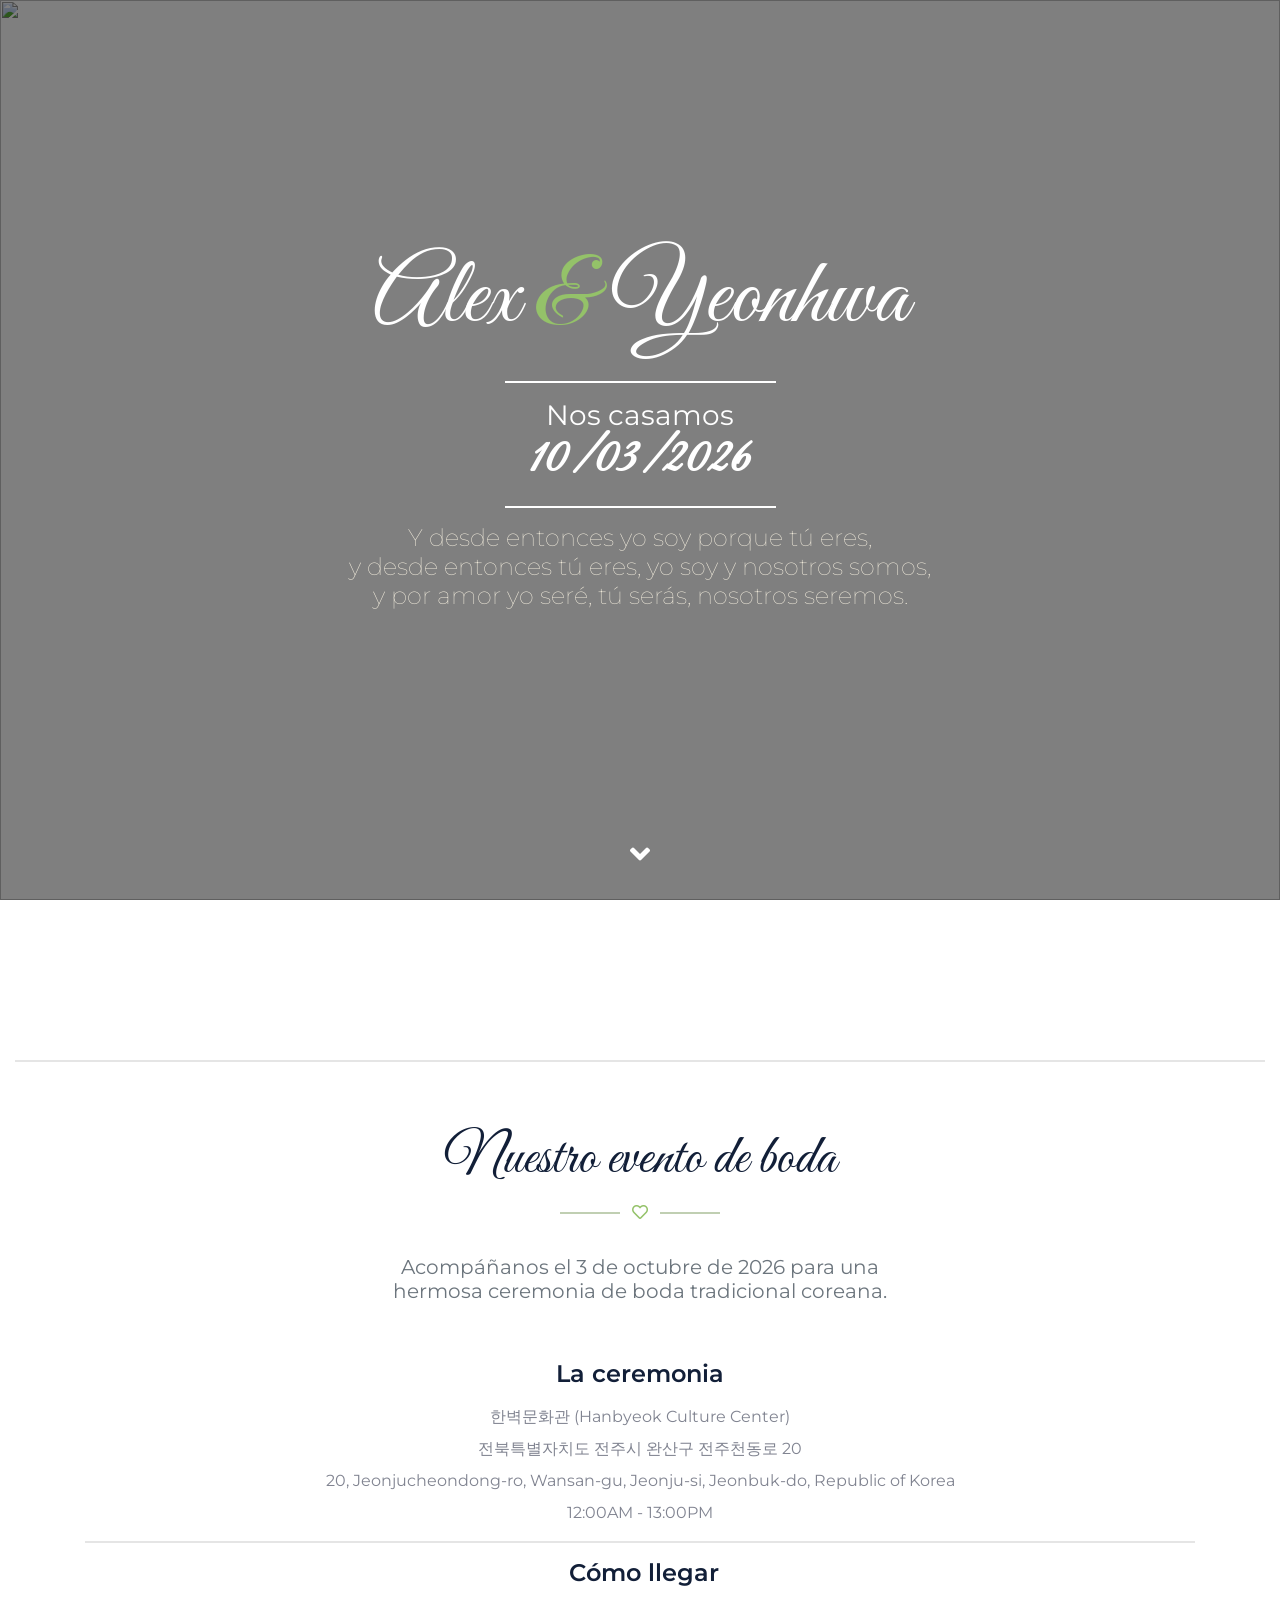
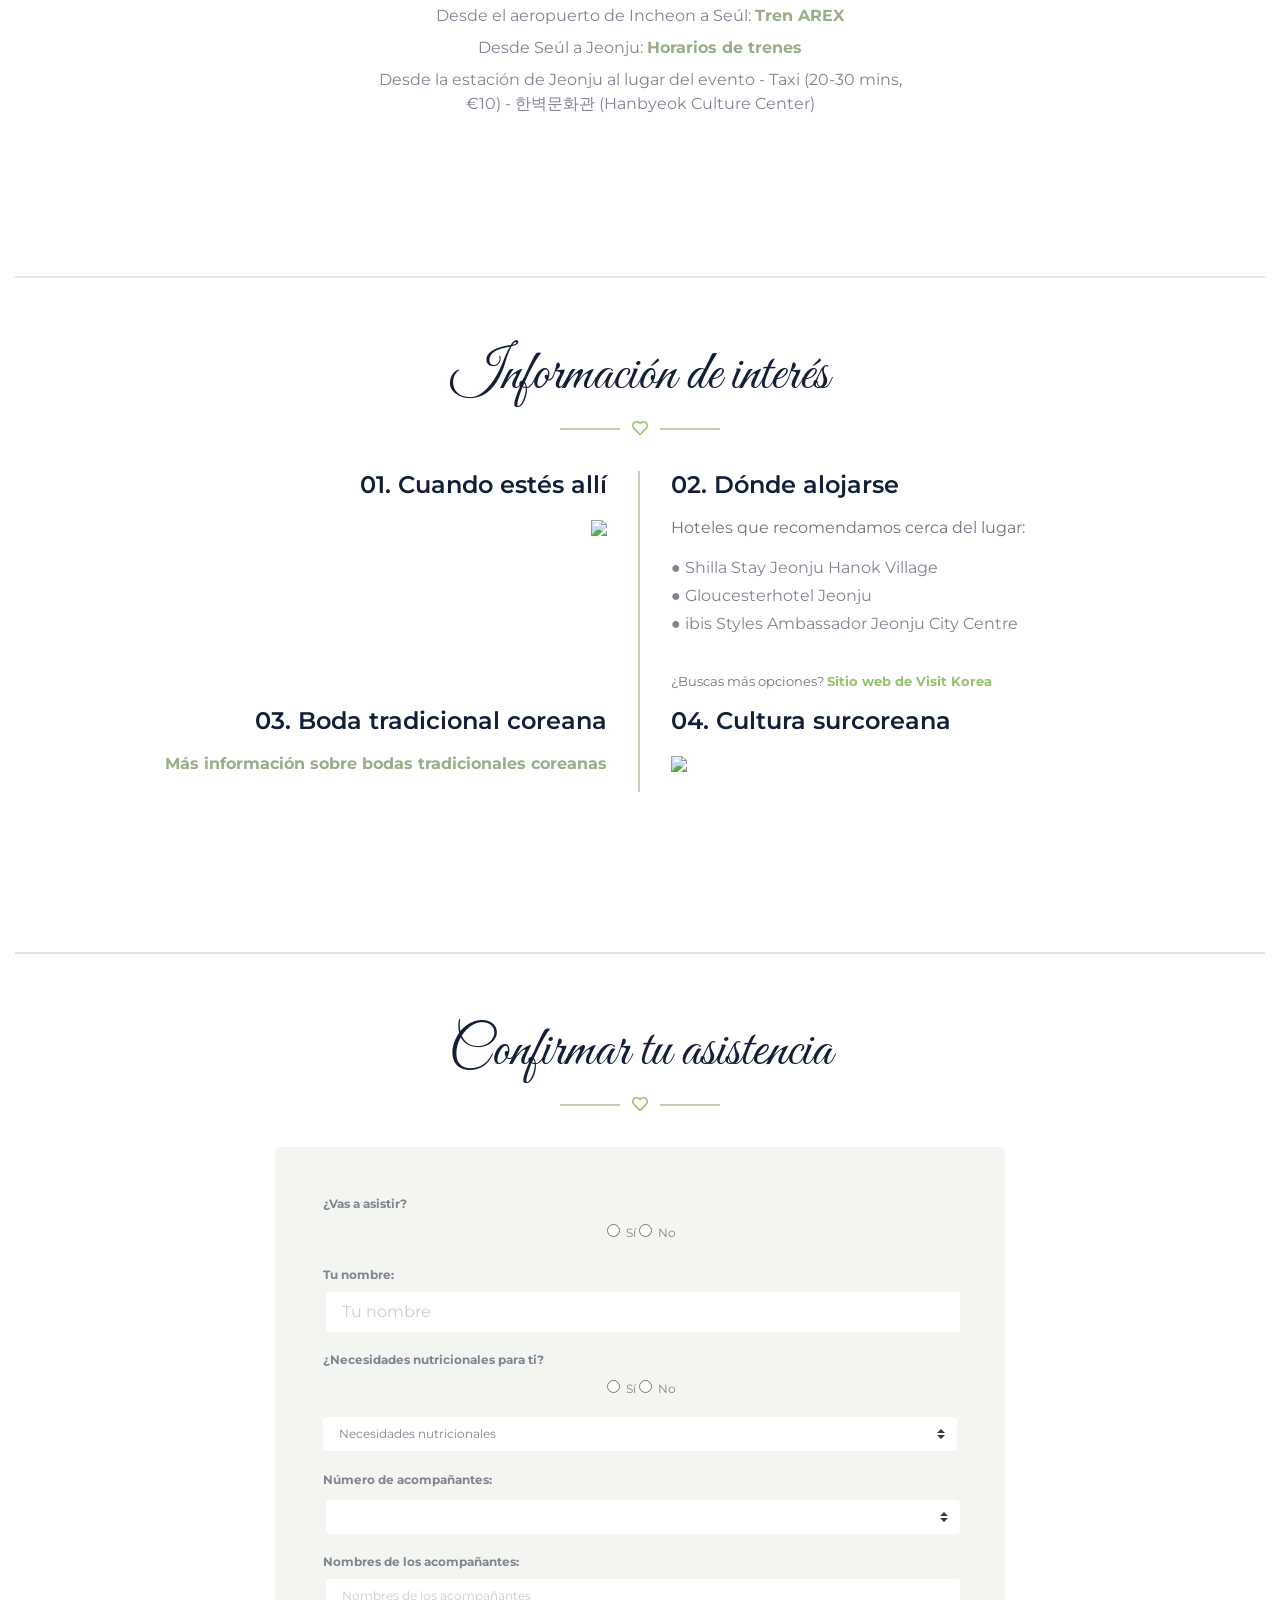
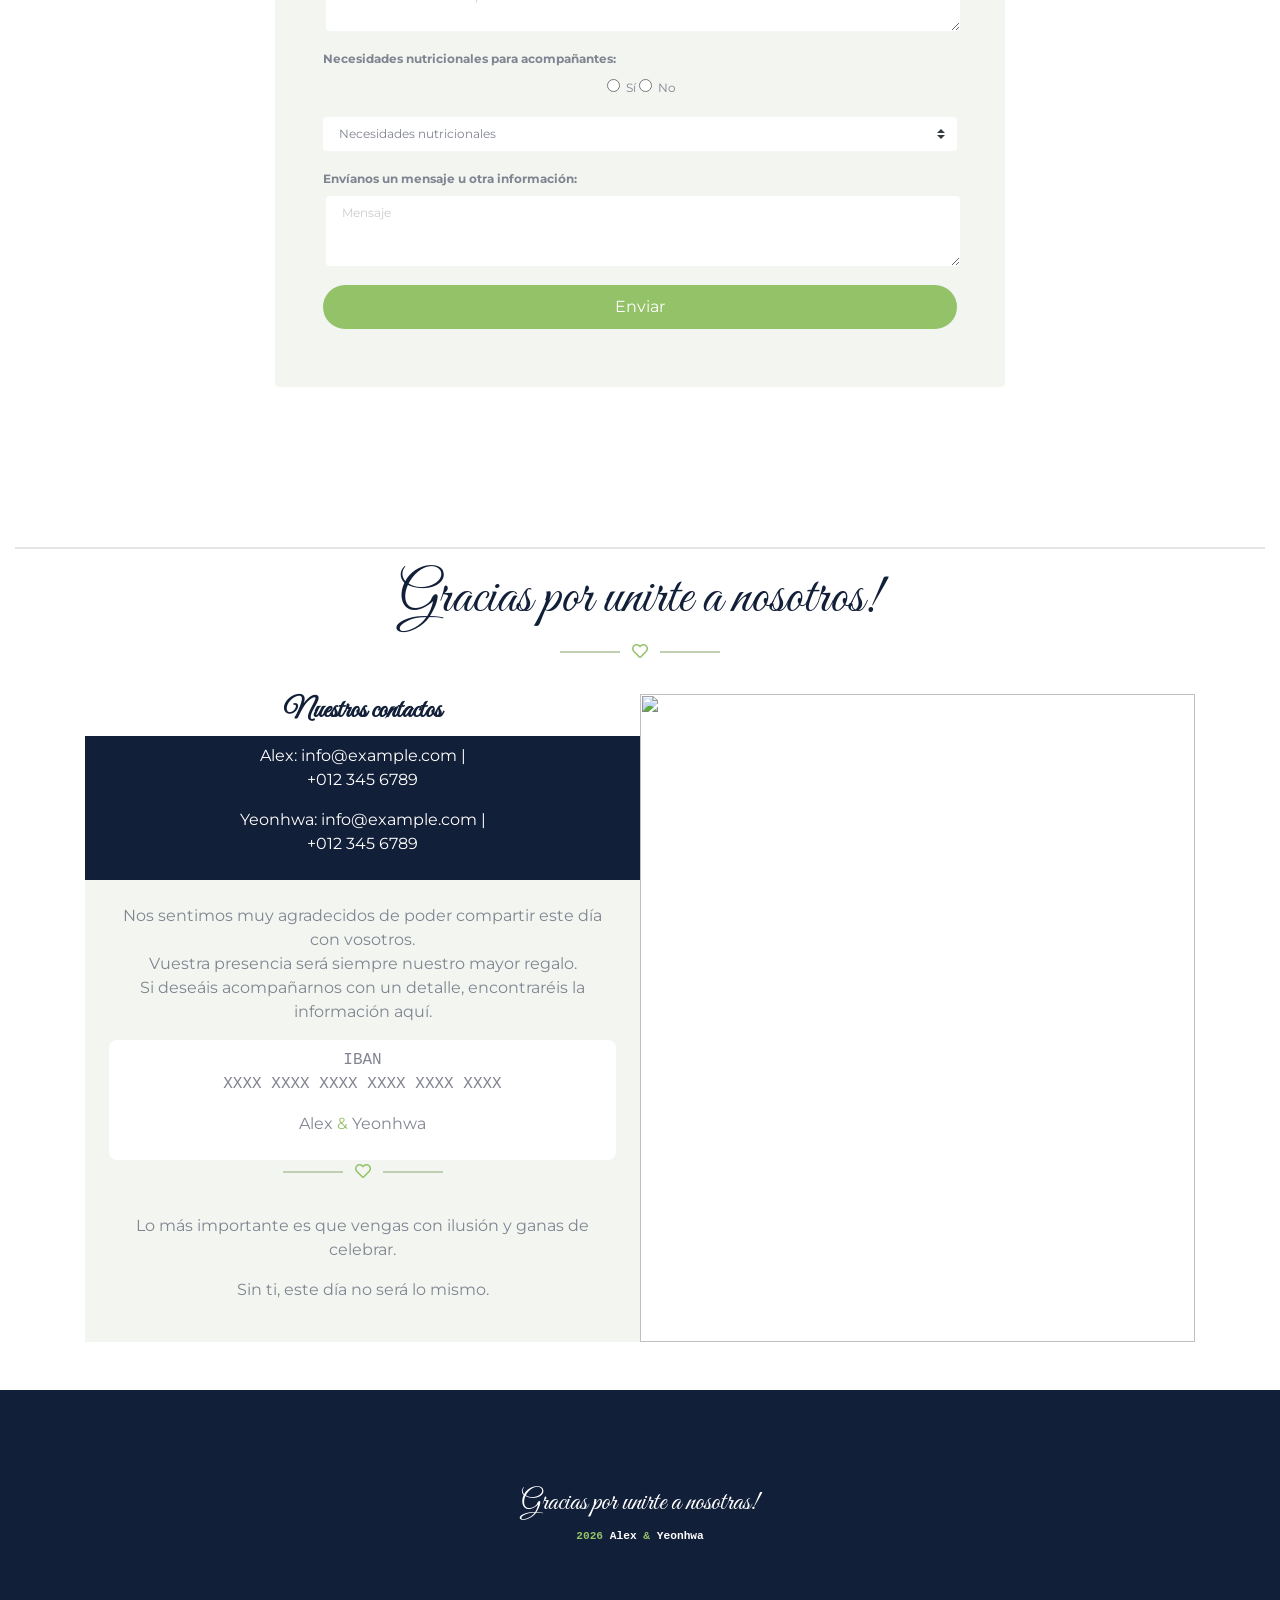
==== commit 2832b6cd: "Add files via upload" ====
--- a/v_espanol/index.html
+++ b/v_espanol/index.html
@@ -99,19 +99,19 @@
 	<!-- 		<div class="section-title position-relative text-center"> -->
 	<!-- 			<h1 class="font-secondary display-4">Nuestra historia en una canción</h1> -->
 	<!---->
-	<!-- 			<!--				<h6 class="text-uppercase text-primary mb-3" style="letter-spacing: 3px;">About</h6>--> -->
+	<!-- 			<!--				<h6 class="text-uppercase text-primary mb-3" style="letter-spacing: 3px;">About</h6>-->
 	<!-- 			<i class="far fa-heart text-dark-light-green"></i> -->
 	<!-- 		</div> -->
 	<!-- 		<div class="row m-0 mb-4 mb-md-0 pb-2 pb-md-0"> -->
 	<!-- 			<div class="col-md-6 p-0 text-center text-md-right"> -->
 	<!-- 				<div class="h-100 d-flex flex-column justify-content-center bg-secondary_semi p-5"> -->
 	<!-- 					<p>Lorem elitr magna stet rebum dolores sed. Est stet labore est lorem lorem at amet sea, eos tempor rebum, labore amet ipsum sea lorem, stet rebum eirmod amet. Kasd clita kasd stet amet est dolor elitr.</p> -->
-	<!-- 					<!-- <p><audio controls> --> -->
-	<!-- 					<!-- 		<source src="music/TheGrandJamSweetCaroline2024.mp3" type="audio/mpeg" preload="none"> --> -->
-	<!-- 					<!-- 		Tu navegador no soporta este elemento de audio. --> -->
-	<!-- 					<!-- 	</audio> --> -->
-	<!-- 					<!----> -->
-	<!--      <!--         </p> --> -->
+	<!-- 					<!-- <p><audio controls> -->
+	<!-- 					<!-- 		<source src="music/TheGrandJamSweetCaroline2024.mp3" type="audio/mpeg" preload="none"> -->
+	<!-- 					<!-- 		Tu navegador no soporta este elemento de audio. -->
+	<!-- 					<!-- 	</audio> -->
+	<!-- 					<!---->
+	<!--      <!--         </p> -->
 	<!-- 				</div> -->
 	<!-- 			</div> -->
 	<!-- 			<div class="col-md-6 p-0" style="min-height: 400px;"> -->
